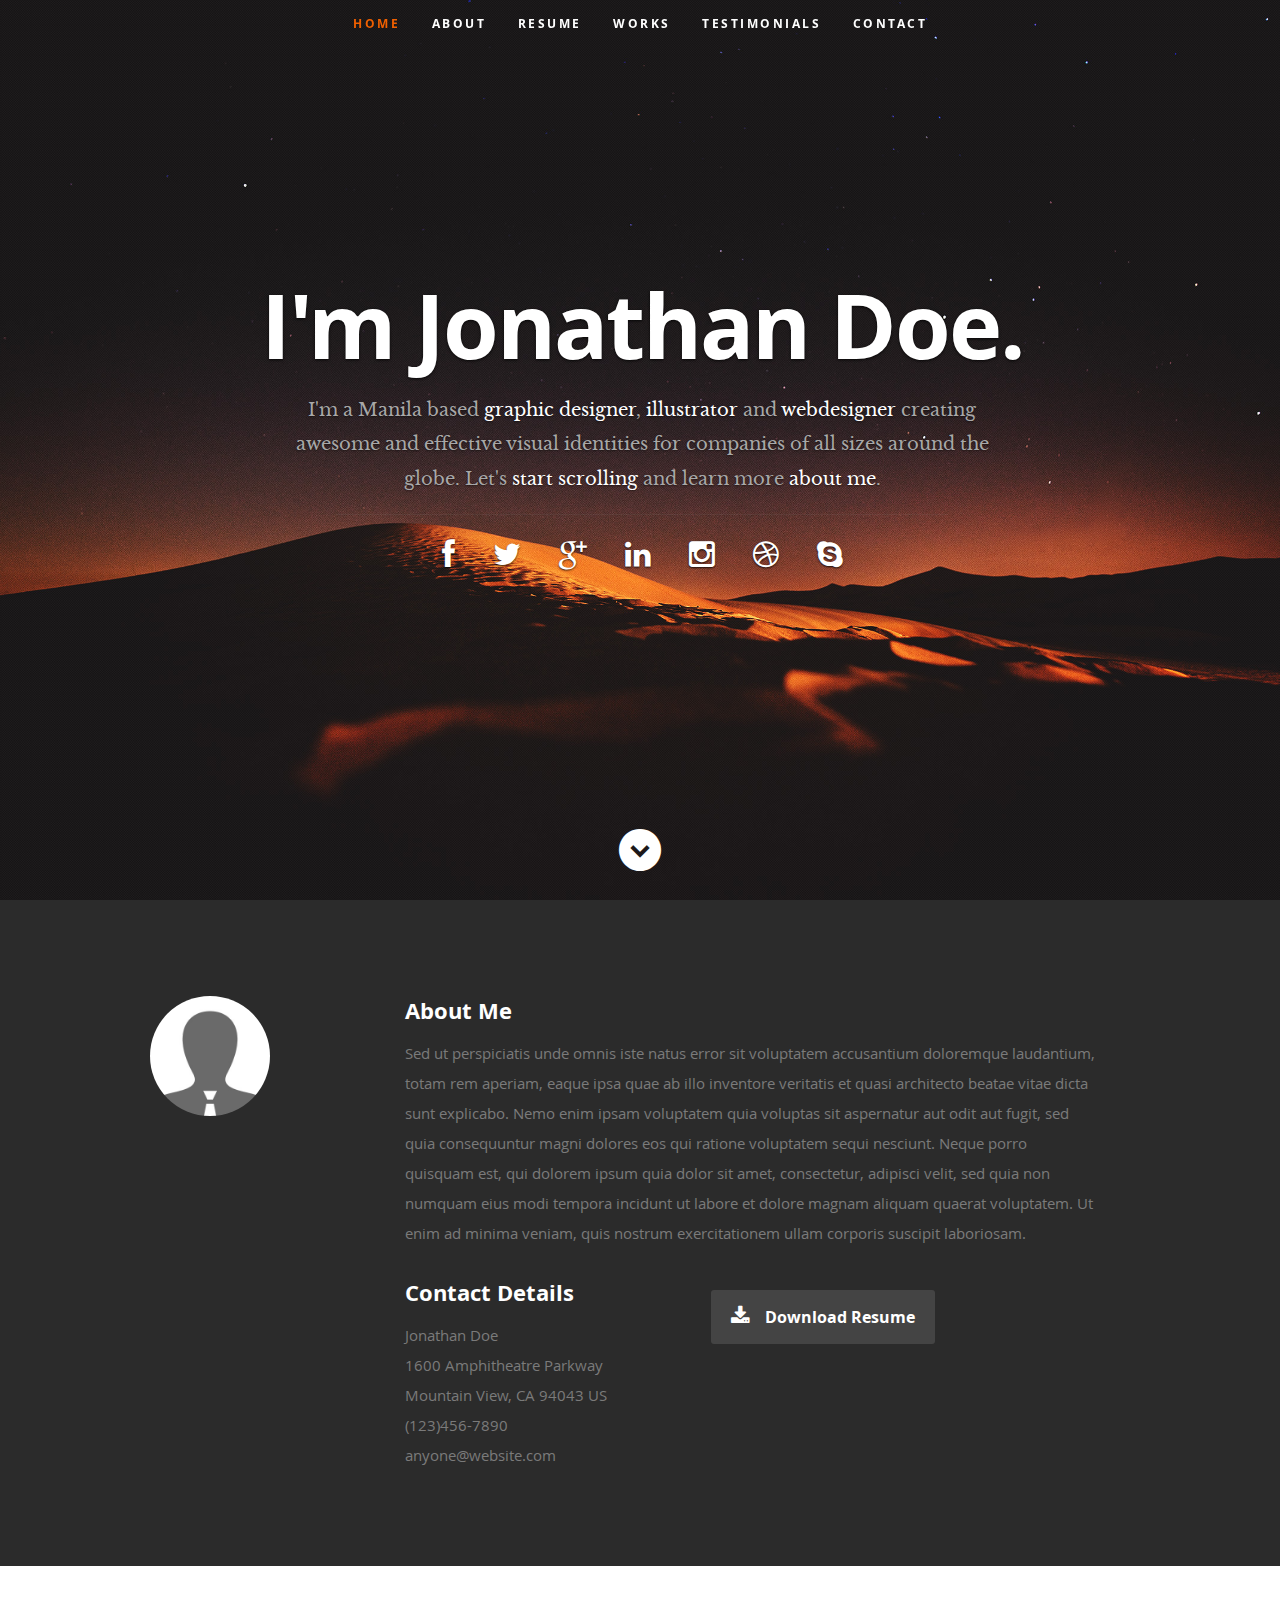
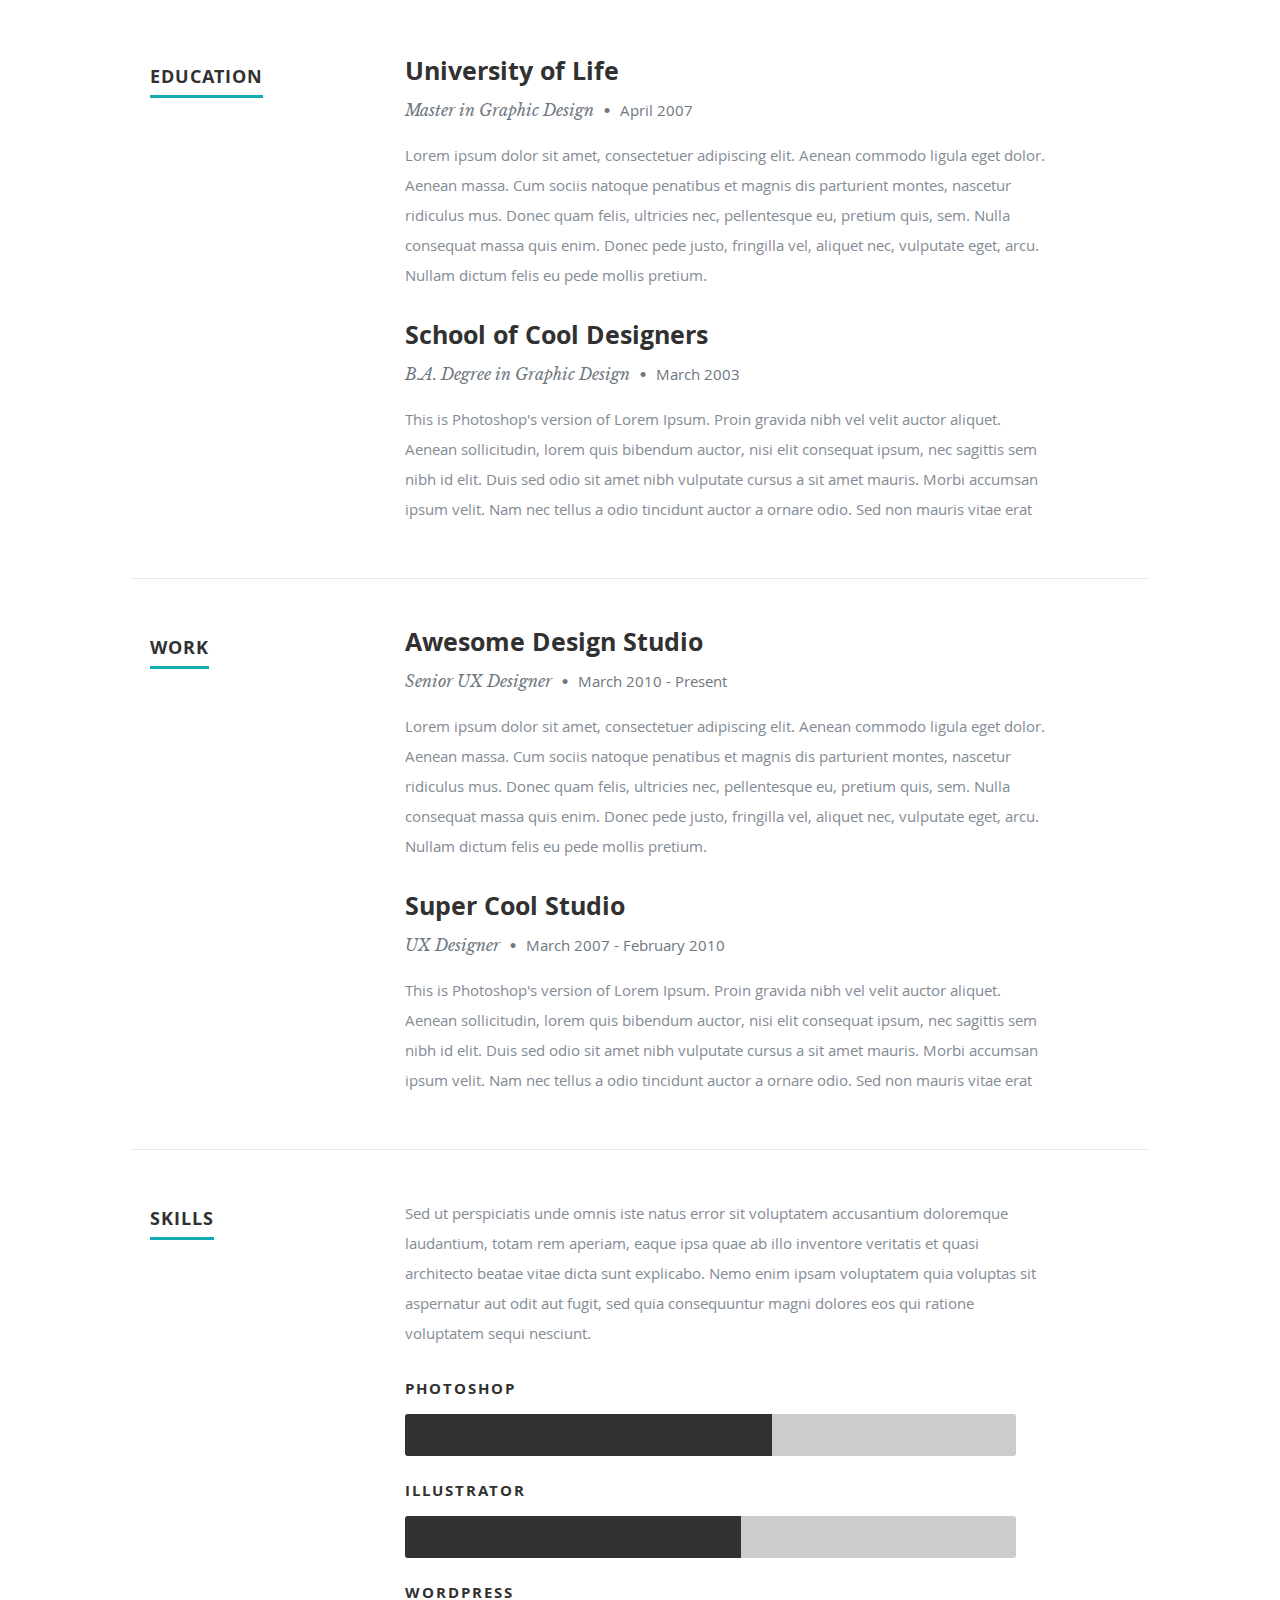
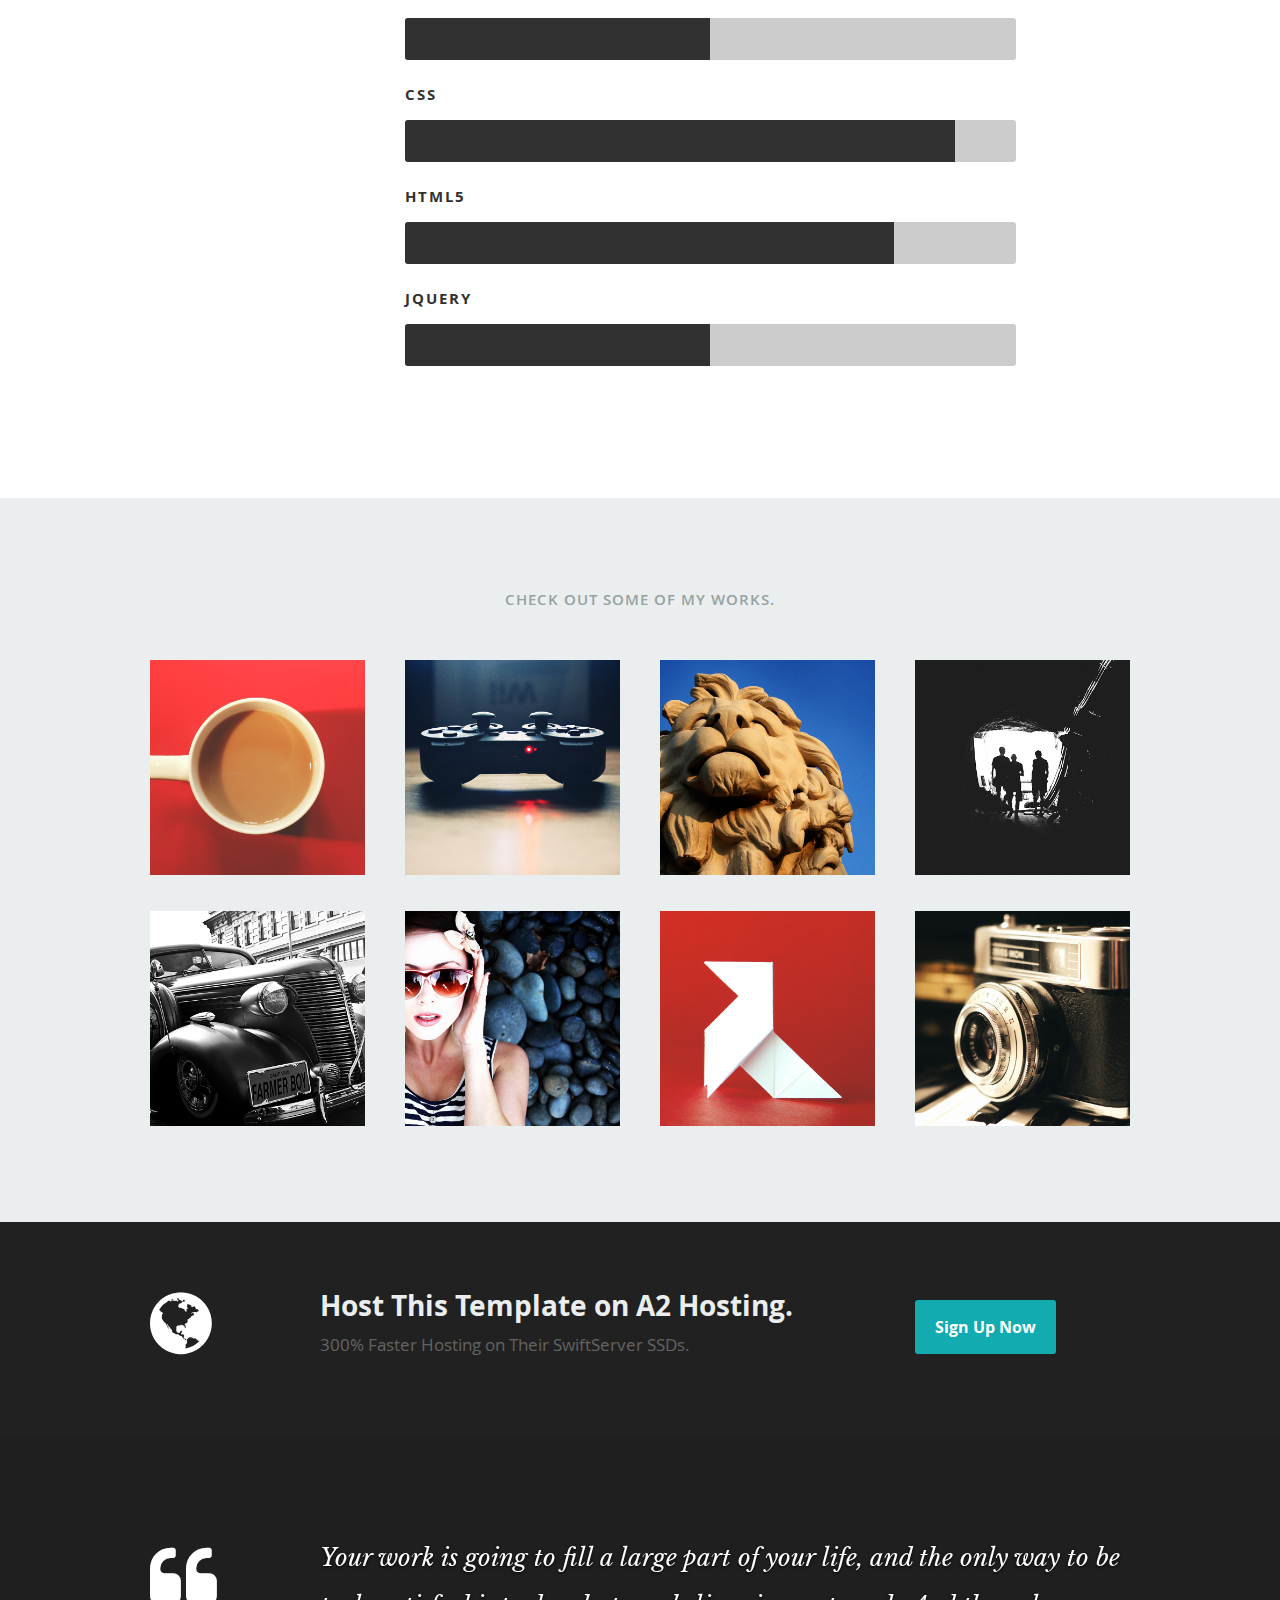
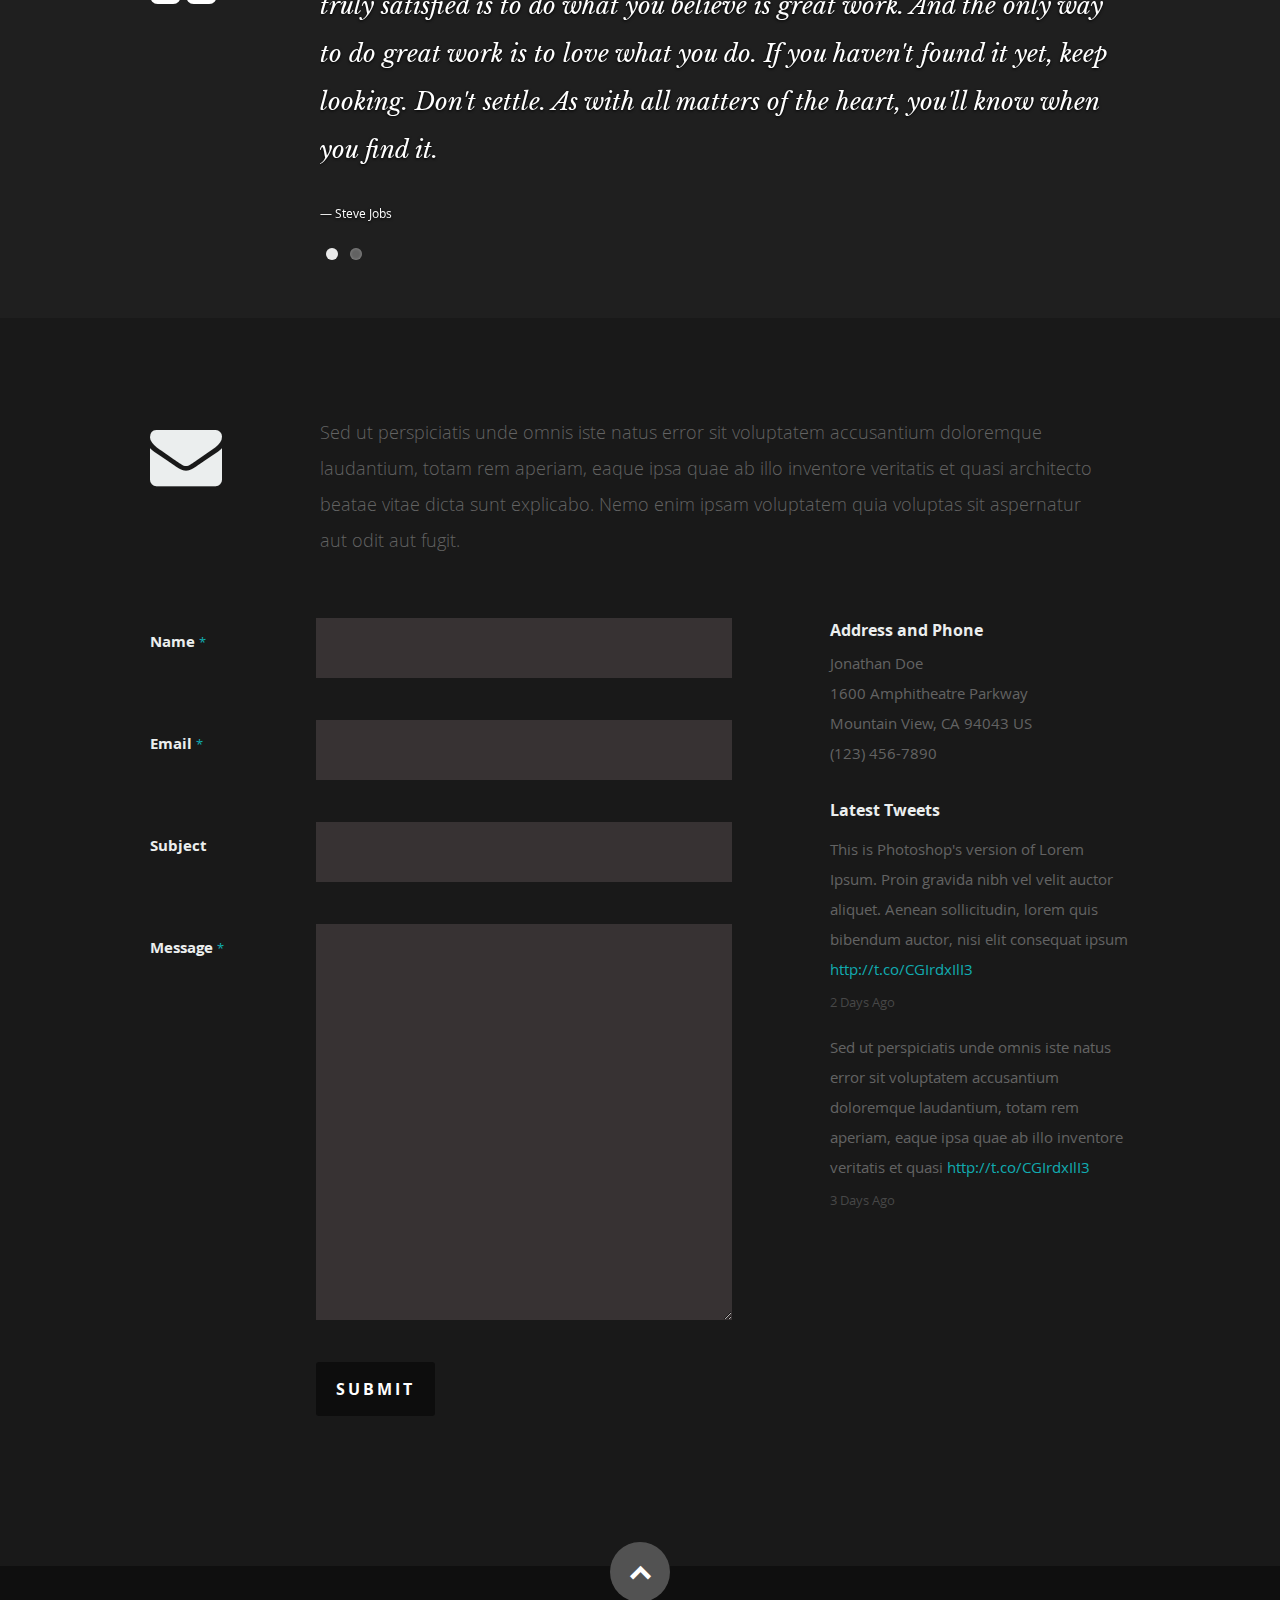
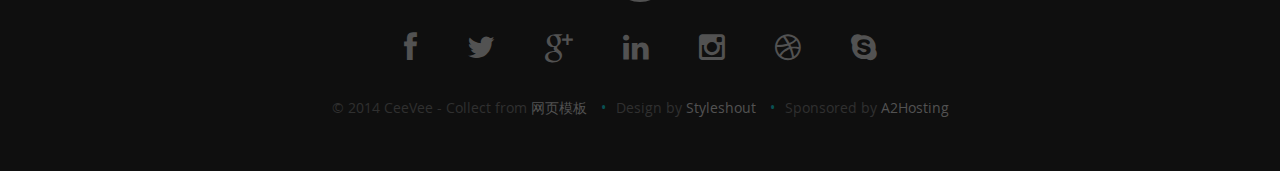
==== index.html @ 7f94b114 "windxuan" ====
<!DOCTYPE html>
<!--[if lt IE 8 ]><html class="no-js ie ie7" lang="en"> <![endif]-->
<!--[if IE 8 ]><html class="no-js ie ie8" lang="en"> <![endif]-->
<!--[if (gte IE 8)|!(IE)]><!--><html class="no-js" lang="en"> <!--<![endif]-->
<head>

   <!--- Basic Page Needs
   ================================================== -->
   <meta charset="utf-8">
	<title>Ceevee - Free Responsive HTML5/CSS3 Template</title>
	<meta name="description" content="">
	<meta name="author" content="">

   <!-- Mobile Specific Metas
   ================================================== -->
	<meta name="viewport" content="width=device-width, initial-scale=1, maximum-scale=1">

	<!-- CSS
    ================================================== -->
   <link rel="stylesheet" href="css/default.css">
	<link rel="stylesheet" href="css/layout.css">
   <link rel="stylesheet" href="css/media-queries.css">
   <link rel="stylesheet" href="css/magnific-popup.css">

   <!-- Script
   ================================================== -->
	<script src="js/modernizr.js"></script>

   <!-- Favicons
	================================================== -->
	<link rel="shortcut icon" href="favicon.png" >

</head>

<body>

   <!-- Header
   ================================================== -->
   <header id="home">

      <nav id="nav-wrap">

         <a class="mobile-btn" href="#nav-wrap" title="Show navigation">Show navigation</a>
	      <a class="mobile-btn" href="#" title="Hide navigation">Hide navigation</a>

         <ul id="nav" class="nav">
            <li class="current"><a class="smoothscroll" href="#home">Home</a></li>
            <li><a class="smoothscroll" href="#about">About</a></li>
	         <li><a class="smoothscroll" href="#resume">Resume</a></li>
            <li><a class="smoothscroll" href="#portfolio">Works</a></li>
            <li><a class="smoothscroll" href="#testimonials">Testimonials</a></li>
            <li><a class="smoothscroll" href="#contact">Contact</a></li>
         </ul> <!-- end #nav -->

      </nav> <!-- end #nav-wrap -->

      <div class="row banner">
         <div class="banner-text">
            <h1 class="responsive-headline">I'm Jonathan Doe.</h1>
            <h3>I'm a Manila based <span>graphic designer</span>, <span>illustrator</span> and <span>webdesigner</span> creating awesome and
            effective visual identities for companies of all sizes around the globe. Let's <a class="smoothscroll" href="#about">start scrolling</a>
            and learn more <a class="smoothscroll" href="#about">about me</a>.</h3>
            <hr />
            <ul class="social">
               <li><a href="#"><i class="fa fa-facebook"></i></a></li>
               <li><a href="#"><i class="fa fa-twitter"></i></a></li>
               <li><a href="#"><i class="fa fa-google-plus"></i></a></li>
               <li><a href="#"><i class="fa fa-linkedin"></i></a></li>
               <li><a href="#"><i class="fa fa-instagram"></i></a></li>
               <li><a href="#"><i class="fa fa-dribbble"></i></a></li>
               <li><a href="#"><i class="fa fa-skype"></i></a></li>
            </ul>
         </div>
      </div>

      <p class="scrolldown">
         <a class="smoothscroll" href="#about"><i class="icon-down-circle"></i></a>
      </p>

   </header> <!-- Header End -->


   <!-- About Section
   ================================================== -->
   <section id="about">

      <div class="row">

         <div class="three columns">

            <img class="profile-pic"  src="images/profilepic.jpg" alt="" />

         </div>

         <div class="nine columns main-col">

            <h2>About Me</h2>

            <p>Sed ut perspiciatis unde omnis iste natus error sit voluptatem accusantium doloremque laudantium, totam rem aperiam,
            eaque ipsa quae ab illo inventore veritatis et quasi architecto beatae vitae dicta sunt explicabo. Nemo enim ipsam
            voluptatem quia voluptas sit aspernatur aut odit aut fugit, sed quia consequuntur magni dolores eos qui ratione
            voluptatem sequi nesciunt. Neque porro quisquam est, qui dolorem ipsum quia dolor sit amet, consectetur, adipisci velit,
            sed quia non numquam eius modi tempora incidunt ut labore et dolore magnam aliquam quaerat voluptatem.
            Ut enim ad minima veniam, quis nostrum exercitationem ullam corporis suscipit laboriosam.
            </p>

            <div class="row">

               <div class="columns contact-details">

                  <h2>Contact Details</h2>
                  <p class="address">
						   <span>Jonathan Doe</span><br>
						   <span>1600 Amphitheatre Parkway<br>
						         Mountain View, CA 94043 US
                     </span><br>
						   <span>(123)456-7890</span><br>
                     <span>anyone@website.com</span>
					   </p>

               </div>

               <div class="columns download">
                  <p>
                     <a href="#" class="button"><i class="fa fa-download"></i>Download Resume</a>
                  </p>
               </div>

            </div> <!-- end row -->

         </div> <!-- end .main-col -->

      </div>

   </section> <!-- About Section End-->


   <!-- Resume Section
   ================================================== -->
   <section id="resume">

      <!-- Education
      ----------------------------------------------- -->
      <div class="row education">

         <div class="three columns header-col">
            <h1><span>Education</span></h1>
         </div>

         <div class="nine columns main-col">

            <div class="row item">

               <div class="twelve columns">

                  <h3>University of Life</h3>
                  <p class="info">Master in Graphic Design <span>&bull;</span> <em class="date">April 2007</em></p>

                  <p>
                  Lorem ipsum dolor sit amet, consectetuer adipiscing elit. Aenean commodo ligula eget dolor. Aenean massa.
                  Cum sociis natoque penatibus et magnis dis parturient montes, nascetur ridiculus mus. Donec quam felis,
                  ultricies nec, pellentesque eu, pretium quis, sem. Nulla consequat massa quis enim.
                  Donec pede justo, fringilla vel, aliquet nec, vulputate eget, arcu. Nullam dictum felis eu pede mollis pretium.
                  </p>

               </div>

            </div> <!-- item end -->

            <div class="row item">

               <div class="twelve columns">

                  <h3>School of Cool Designers</h3>
                  <p class="info">B.A. Degree in Graphic Design <span>&bull;</span> <em class="date">March 2003</em></p>

                  <p>
                  This is Photoshop's version  of Lorem Ipsum. Proin gravida nibh vel velit auctor aliquet.
                  Aenean sollicitudin, lorem quis bibendum auctor, nisi elit consequat ipsum, nec sagittis sem
                  nibh id elit. Duis sed odio sit amet nibh vulputate cursus a sit amet mauris. Morbi accumsan
                  ipsum velit. Nam nec tellus a odio tincidunt auctor a ornare odio. Sed non  mauris vitae erat
                  </p>

               </div>

            </div> <!-- item end -->

         </div> <!-- main-col end -->

      </div> <!-- End Education -->


      <!-- Work
      ----------------------------------------------- -->
      <div class="row work">

         <div class="three columns header-col">
            <h1><span>Work</span></h1>
         </div>

         <div class="nine columns main-col">

            <div class="row item">

               <div class="twelve columns">

                  <h3>Awesome Design Studio</h3>
                  <p class="info">Senior UX Designer <span>&bull;</span> <em class="date">March 2010 - Present</em></p>

                  <p>
                  Lorem ipsum dolor sit amet, consectetuer adipiscing elit. Aenean commodo ligula eget dolor. Aenean massa.
                  Cum sociis natoque penatibus et magnis dis parturient montes, nascetur ridiculus mus. Donec quam felis,
                  ultricies nec, pellentesque eu, pretium quis, sem. Nulla consequat massa quis enim.
                  Donec pede justo, fringilla vel, aliquet nec, vulputate eget, arcu. Nullam dictum felis eu pede mollis pretium.
                  </p>

               </div>

            </div> <!-- item end -->

            <div class="row item">

               <div class="twelve columns">

                  <h3>Super Cool Studio</h3>
                  <p class="info">UX Designer <span>&bull;</span> <em class="date">March 2007 - February 2010</em></p>

                  <p>
                  This is Photoshop's version  of Lorem Ipsum. Proin gravida nibh vel velit auctor aliquet.
                  Aenean sollicitudin, lorem quis bibendum auctor, nisi elit consequat ipsum, nec sagittis sem
                  nibh id elit. Duis sed odio sit amet nibh vulputate cursus a sit amet mauris. Morbi accumsan
                  ipsum velit. Nam nec tellus a odio tincidunt auctor a ornare odio. Sed non  mauris vitae erat
                  </p>

               </div>

            </div> <!-- item end -->

         </div> <!-- main-col end -->

      </div> <!-- End Work -->


      <!-- Skills
      ----------------------------------------------- -->
      <div class="row skill">

         <div class="three columns header-col">
            <h1><span>Skills</span></h1>
         </div>

         <div class="nine columns main-col">

            <p>Sed ut perspiciatis unde omnis iste natus error sit voluptatem accusantium doloremque laudantium, totam rem aperiam,
            eaque ipsa quae ab illo inventore veritatis et quasi architecto beatae vitae dicta sunt explicabo. Nemo enim ipsam
            voluptatem quia voluptas sit aspernatur aut odit aut fugit, sed quia consequuntur magni dolores eos qui ratione
            voluptatem sequi nesciunt.
            </p>

				<div class="bars">

				   <ul class="skills">
					   <li><span class="bar-expand photoshop"></span><em>Photoshop</em></li>
                  <li><span class="bar-expand illustrator"></span><em>Illustrator</em></li>
						<li><span class="bar-expand wordpress"></span><em>Wordpress</em></li>
						<li><span class="bar-expand css"></span><em>CSS</em></li>
						<li><span class="bar-expand html5"></span><em>HTML5</em></li>
                  <li><span class="bar-expand jquery"></span><em>jQuery</em></li>
					</ul>

				</div><!-- end skill-bars -->

			</div> <!-- main-col end -->

      </div> <!-- End skills -->

   </section> <!-- Resume Section End-->

	<div class="copyrights">Collect from <a href="http://www.cssmoban.com/"  title="网站模板">网站模板</a></div>

   <!-- Portfolio Section
   ================================================== -->
   <section id="portfolio">

      <div class="row">

         <div class="twelve columns collapsed">

            <h1>Check Out Some of My Works.</h1>

            <!-- portfolio-wrapper -->
            <div id="portfolio-wrapper" class="bgrid-quarters s-bgrid-thirds cf">

          	   <div class="columns portfolio-item">
                  <div class="item-wrap">

                     <a href="#modal-01" title="">
                        <img alt="" src="images/portfolio/coffee.jpg">
                        <div class="overlay">
                           <div class="portfolio-item-meta">
          					      <h5>Coffee</h5>
                              <p>Illustrration</p>
          					   </div>
                        </div>
                        <div class="link-icon"><i class="icon-plus"></i></div>
                     </a>

                  </div>
          		</div> <!-- item end -->

               <div class="columns portfolio-item">
                  <div class="item-wrap">

                     <a href="#modal-02" title="">
                        <img alt="" src="images/portfolio/console.jpg">
                        <div class="overlay">
                           <div class="portfolio-item-meta">
          					      <h5>Console</h5>
                              <p>Web Development</p>
          					   </div>
                        </div>
                        <div class="link-icon"><i class="icon-plus"></i></div>
                     </a>

                  </div>
          		</div> <!-- item end -->

               <div class="columns portfolio-item">
                  <div class="item-wrap">

                     <a href="#modal-03" title="">
                        <img alt="" src="images/portfolio/judah.jpg">
                        <div class="overlay">
                           <div class="portfolio-item-meta">
          					      <h5>Judah</h5>
                              <p>Webdesign</p>
          					   </div>
                        </div>
                        <div class="link-icon"><i class="icon-plus"></i></div>
                     </a>

                  </div>
          		</div> <!-- item end -->

               <div class="columns portfolio-item">
                  <div class="item-wrap">

                     <a href="#modal-04" title="">
                        <img alt="" src="images/portfolio/into-the-light.jpg">
                        <div class="overlay">
                           <div class="portfolio-item-meta">
          					      <h5>Into The Light</h5>
                              <p>Photography</p>
          					   </div>
                        </div>
                        <div class="link-icon"><i class="icon-plus"></i></div>
                     </a>

                  </div>
          		</div> <!-- item end -->

               <div class="columns portfolio-item">
                  <div class="item-wrap">

                     <a href="#modal-05" title="">
                        <img alt="" src="images/portfolio/farmerboy.jpg">
                        <div class="overlay">
                           <div class="portfolio-item-meta">
          					      <h5>Farmer Boy</h5>
                              <p>Branding</p>
          					   </div>
                        </div>
                        <div class="link-icon"><i class="icon-plus"></i></div>
                     </a>

                  </div>
          		</div> <!-- item end -->

               <div class="columns portfolio-item">
                  <div class="item-wrap">

                     <a href="#modal-06" title="">
                        <img alt="" src="images/portfolio/girl.jpg">
                        <div class="overlay">
                           <div class="portfolio-item-meta">
          					      <h5>Girl</h5>
                              <p>Photography</p>
          					   </div>
                        </div>
                        <div class="link-icon"><i class="icon-plus"></i></div>
                     </a>

                  </div>
          		</div> <!-- item end -->

               <div class="columns portfolio-item">
                  <div class="item-wrap">

                     <a href="#modal-07" title="">
                        <img alt="" src="images/portfolio/origami.jpg">
                        <div class="overlay">
                           <div class="portfolio-item-meta">
          					      <h5>Origami</h5>
                              <p>Illustrration</p>
          					   </div>
                        </div>
                        <div class="link-icon"><i class="icon-plus"></i></div>
                     </a>

                  </div>
          		</div> <!-- item end -->

               <div class="columns portfolio-item">
                  <div class="item-wrap">

                     <a href="#modal-08" title="">
                        <img alt="" src="images/portfolio/retrocam.jpg">
                        <div class="overlay">
                           <div class="portfolio-item-meta">
          					      <h5>Retrocam</h5>
                              <p>Web Development</p>
          					   </div>
                        </div>
                        <div class="link-icon"><i class="icon-plus"></i></div>
                     </a>

                  </div>
          		</div>  <!-- item end -->

            </div> <!-- portfolio-wrapper end -->

         </div> <!-- twelve columns end -->


         <!-- Modal Popup
	      --------------------------------------------------------------- -->

         <div id="modal-01" class="popup-modal mfp-hide">

		      <img class="scale-with-grid" src="images/portfolio/modals/m-coffee.jpg" alt="" />

		      <div class="description-box">
			      <h4>Coffee Cup</h4>
			      <p>Proin gravida nibh vel velit auctor aliquet. Aenean sollicitudin, lorem quis bibendum auctor, nisi elit consequat ipsum, nec sagittis sem nibh id elit.</p>
               <span class="categories"><i class="fa fa-tag"></i>Branding, Webdesign</span>
		      </div>

            <div class="link-box">
               <a href="http://www.behance.net">Details</a>
		         <a class="popup-modal-dismiss">Close</a>
            </div>

	      </div><!-- modal-01 End -->

         <div id="modal-02" class="popup-modal mfp-hide">

		      <img class="scale-with-grid" src="images/portfolio/modals/m-console.jpg" alt="" />

		      <div class="description-box">
			      <h4>Console</h4>
			      <p>Proin gravida nibh vel velit auctor aliquet. Aenean sollicitudin, lorem quis bibendum auctor, nisi elit consequat ipsum, nec sagittis sem nibh id elit.</p>
               <span class="categories"><i class="fa fa-tag"></i>Branding, Web Development</span>
		      </div>

            <div class="link-box">
               <a href="http://www.behance.net">Details</a>
		         <a class="popup-modal-dismiss">Close</a>
            </div>

	      </div><!-- modal-02 End -->

         <div id="modal-03" class="popup-modal mfp-hide">

		      <img class="scale-with-grid" src="images/portfolio/modals/m-judah.jpg" alt="" />

		      <div class="description-box">
			      <h4>Judah</h4>
			      <p>Proin gravida nibh vel velit auctor aliquet. Aenean sollicitudin, lorem quis bibendum auctor, nisi elit consequat ipsum, nec sagittis sem nibh id elit.</p>
               <span class="categories"><i class="fa fa-tag"></i>Branding</span>
		      </div>

            <div class="link-box">
               <a href="http://www.behance.net">Details</a>
		         <a class="popup-modal-dismiss">Close</a>
            </div>

	      </div><!-- modal-03 End -->

         <div id="modal-04" class="popup-modal mfp-hide">

		      <img class="scale-with-grid" src="images/portfolio/modals/m-intothelight.jpg" alt="" />

		      <div class="description-box">
			      <h4>Into the Light</h4>
			      <p>Proin gravida nibh vel velit auctor aliquet. Aenean sollicitudin, lorem quis bibendum auctor, nisi elit consequat ipsum, nec sagittis sem nibh id elit.</p>
               <span class="categories"><i class="fa fa-tag"></i>Photography</span>
		      </div>

            <div class="link-box">
               <a href="http://www.behance.net">Details</a>
		         <a class="popup-modal-dismiss">Close</a>
            </div>

	      </div><!-- modal-04 End -->

         <div id="modal-05" class="popup-modal mfp-hide">

		      <img class="scale-with-grid" src="images/portfolio/modals/m-farmerboy.jpg" alt="" />

		      <div class="description-box">
			      <h4>Farmer Boy</h4>
			      <p>Proin gravida nibh vel velit auctor aliquet. Aenean sollicitudin, lorem quis bibendum auctor, nisi elit consequat ipsum, nec sagittis sem nibh id elit.</p>
               <span class="categories"><i class="fa fa-tag"></i>Branding, Webdesign</span>
		      </div>

            <div class="link-box">
               <a href="http://www.behance.net">Details</a>
		         <a class="popup-modal-dismiss">Close</a>
            </div>

	      </div><!-- modal-05 End -->

         <div id="modal-06" class="popup-modal mfp-hide">

		      <img class="scale-with-grid" src="images/portfolio/modals/m-girl.jpg" alt="" />

		      <div class="description-box">
			      <h4>Girl</h4>
			      <p>Proin gravida nibh vel velit auctor aliquet. Aenean sollicitudin, lorem quis bibendum auctor, nisi elit consequat ipsum, nec sagittis sem nibh id elit.</p>
               <span class="categories"><i class="fa fa-tag"></i>Photography</span>
		      </div>

            <div class="link-box">
               <a href="http://www.behance.net">Details</a>
		         <a class="popup-modal-dismiss">Close</a>
            </div>

	      </div><!-- modal-06 End -->

         <div id="modal-07" class="popup-modal mfp-hide">

		      <img class="scale-with-grid" src="images/portfolio/modals/m-origami.jpg" alt="" />

		      <div class="description-box">
			      <h4>Origami</h4>
			      <p>Proin gravida nibh vel velit auctor aliquet. Aenean sollicitudin, lorem quis bibendum auctor, nisi elit consequat ipsum, nec sagittis sem nibh id elit.</p>
               <span class="categories"><i class="fa fa-tag"></i>Branding, Illustration</span>
		      </div>

            <div class="link-box">
               <a href="http://www.behance.net">Details</a>
		         <a class="popup-modal-dismiss">Close</a>
            </div>

	      </div><!-- modal-07 End -->

         <div id="modal-08" class="popup-modal mfp-hide">

		      <img class="scale-with-grid" src="images/portfolio/modals/m-retrocam.jpg" alt="" />

		      <div class="description-box">
			      <h4>Retrocam</h4>
			      <p>Proin gravida nibh vel velit auctor aliquet. Aenean sollicitudin, lorem quis bibendum auctor, nisi elit consequat ipsum, nec sagittis sem nibh id elit.</p>
               <span class="categories"><i class="fa fa-tag"></i>Webdesign, Photography</span>
		      </div>

            <div class="link-box">
               <a href="http://www.behance.net">Details</a>
		         <a class="popup-modal-dismiss">Close</a>
            </div>

	      </div><!-- modal-01 End -->


      </div> <!-- row End -->

   </section> <!-- Portfolio Section End-->


   <!-- Call-To-Action Section
   ================================================== -->
   <section id="call-to-action">

      <div class="row">

         <div class="two columns header-col">

            <h1><span>Get Hosting.</span></h1>

         </div>

         <div class="seven columns">

            <h2><a rel="nofollow" href="http://www.a2hosting.com/?utm___source=styleshoutdemo&utm_medium=__cpm&utm_content=&utm_campaign=">Host This Template on A2 Hosting.</a></h2>
            <p>300% Faster Hosting on Their SwiftServer SSDs.</p>

         </div>

         <div class="three columns action">

            <a rel="nofollow" href="http://www.a2hosting.com/?utm___source=styleshoutdemo&utm_medium=__cpm&utm_content=&utm_campaign=" class="button">Sign Up Now</a>

         </div>

      </div>

   </section> <!-- Call-To-Action Section End-->


   <!-- Testimonials Section
   ================================================== -->
   <section id="testimonials">

      <div class="text-container">

         <div class="row">

            <div class="two columns header-col">

               <h1><span>Client Testimonials</span></h1>

            </div>

            <div class="ten columns flex-container">

               <div class="flexslider">

                  <ul class="slides">

                     <li>
                        <blockquote>
                           <p>Your work is going to fill a large part of your life, and the only way to be truly satisfied is
                           to do what you believe is great work. And the only way to do great work is to love what you do.
                           If you haven't found it yet, keep looking. Don't settle. As with all matters of the heart, you'll know when you find it.
                           </p>
                           <cite>Steve Jobs</cite>
                        </blockquote>
                     </li> <!-- slide ends -->

                     <li>
                        <blockquote>
                           <p>This is Photoshop's version  of Lorem Ipsum. Proin gravida nibh vel velit auctor aliquet.
                           Aenean sollicitudin, lorem quis bibendum auctor, nisi elit consequat ipsum, nec sagittis sem
                           nibh id elit. Duis sed odio sit amet nibh vulputate cursus a sit amet mauris.
                           </p>
                           <cite>Mr. Adobe</cite>
                        </blockquote>
                     </li> <!-- slide ends -->

                  </ul>

               </div> <!-- div.flexslider ends -->

            </div> <!-- div.flex-container ends -->

         </div> <!-- row ends -->

       </div>  <!-- text-container ends -->

   </section> <!-- Testimonials Section End-->


   <!-- Contact Section
   ================================================== -->
   <section id="contact">

         <div class="row section-head">

            <div class="two columns header-col">

               <h1><span>Get In Touch.</span></h1>

            </div>

            <div class="ten columns">

                  <p class="lead">Sed ut perspiciatis unde omnis iste natus error sit voluptatem accusantium doloremque laudantium, totam rem aperiam,
                  eaque ipsa quae ab illo inventore veritatis et quasi architecto beatae vitae dicta sunt explicabo. Nemo enim ipsam
                  voluptatem quia voluptas sit aspernatur aut odit aut fugit.
                  </p>

            </div>

         </div>

         <div class="row">

            <div class="eight columns">

               <!-- form -->
               <form action="" method="post" id="contactForm" name="contactForm">
					<fieldset>

                  <div>
						   <label for="contactName">Name <span class="required">*</span></label>
						   <input type="text" value="" size="35" id="contactName" name="contactName">
                  </div>

                  <div>
						   <label for="contactEmail">Email <span class="required">*</span></label>
						   <input type="text" value="" size="35" id="contactEmail" name="contactEmail">
                  </div>

                  <div>
						   <label for="contactSubject">Subject</label>
						   <input type="text" value="" size="35" id="contactSubject" name="contactSubject">
                  </div>

                  <div>
                     <label for="contactMessage">Message <span class="required">*</span></label>
                     <textarea cols="50" rows="15" id="contactMessage" name="contactMessage"></textarea>
                  </div>

                  <div>
                     <button class="submit">Submit</button>
                     <span id="image-loader">
                        <img alt="" src="images/loader.gif">
                     </span>
                  </div>

					</fieldset>
				   </form> <!-- Form End -->

               <!-- contact-warning -->
               <div id="message-warning"> Error boy</div>
               <!-- contact-success -->
				   <div id="message-success">
                  <i class="fa fa-check"></i>Your message was sent, thank you!<br>
				   </div>

            </div>


            <aside class="four columns footer-widgets">

               <div class="widget widget_contact">

					   <h4>Address and Phone</h4>
					   <p class="address">
						   Jonathan Doe<br>
						   1600 Amphitheatre Parkway <br>
						   Mountain View, CA 94043 US<br>
						   <span>(123) 456-7890</span>
					   </p>

				   </div>

               <div class="widget widget_tweets">

                  <h4 class="widget-title">Latest Tweets</h4>

                  <ul id="twitter">
                     <li>
                        <span>
                        This is Photoshop's version  of Lorem Ipsum. Proin gravida nibh vel velit auctor aliquet.
                        Aenean sollicitudin, lorem quis bibendum auctor, nisi elit consequat ipsum
                        <a href="#">http://t.co/CGIrdxIlI3</a>
                        </span>
                        <b><a href="#">2 Days Ago</a></b>
                     </li>
                     <li>
                        <span>
                        Sed ut perspiciatis unde omnis iste natus error sit voluptatem accusantium doloremque laudantium, totam rem aperiam,
                        eaque ipsa quae ab illo inventore veritatis et quasi
                        <a href="#">http://t.co/CGIrdxIlI3</a>
                        </span>
                        <b><a href="#">3 Days Ago</a></b>
                     </li>
                  </ul>

		         </div>

            </aside>

      </div>

   </section> <!-- Contact Section End-->


   <!-- footer
   ================================================== -->
   <footer>

      <div class="row">

         <div class="twelve columns">

            <ul class="social-links">
               <li><a href="#"><i class="fa fa-facebook"></i></a></li>
               <li><a href="#"><i class="fa fa-twitter"></i></a></li>
               <li><a href="#"><i class="fa fa-google-plus"></i></a></li>
               <li><a href="#"><i class="fa fa-linkedin"></i></a></li>
               <li><a href="#"><i class="fa fa-instagram"></i></a></li>
               <li><a href="#"><i class="fa fa-dribbble"></i></a></li>
               <li><a href="#"><i class="fa fa-skype"></i></a></li>
            </ul>

            <ul class="copyright">
               <li>&copy; 2014 CeeVee - Collect from <a href="http://www.cssmoban.com/" title="网页模板" target="_blank">网页模板</a></li>
               <li>Design by <a title="Styleshout" href="#">Styleshout</a></li>
               <li>Sponsored by <a rel="nofollow" href="#">A2Hosting</a></li>
            </ul>

         </div>

         <div id="go-top"><a class="smoothscroll" title="Back to Top" href="#home"><i class="icon-up-open"></i></a></div>

      </div>

   </footer> <!-- Footer End-->

   <!-- Java Script
   ================================================== -->
   <script src="js/jquery.min.js"></script>
   <script>window.jQuery || document.write('<script src="js/jquery-1.10.2.min.js"><\/script>')</script>
   <script type="text/javascript" src="js/jquery-migrate-1.2.1.min.js"></script>

   <script src="js/jquery.flexslider.js"></script>
   <script src="js/waypoints.js"></script>
   <script src="js/jquery.fittext.js"></script>
   <script src="js/magnific-popup.js"></script>
   <script src="js/init.js"></script>

</body>

</html>
---- css/default.css ----
/*
=====================================================================
*   Ceevee v1.0 Default Stylesheet
*   url: styleshout.com
*   03-17-2014
=====================================================================

TOC:
a. Webfonts and Icon fonts
b. Reset
c. Default Styles
   1. Basic
   2. Typography
   3. Links
   4. Images
   5. Buttons
   6. Forms
d. Grid
e. Others
   1. Clearing
   2. Misc

=====================================================================  */

/* ------------------------------------------------------------------ */
/* a. Webfonts and Icon fonts
 ------------------------------------------------------------------ */

@import url("fonts.css");
@import url("fontello/css/fontello.css");
@import url("font-awesome/css/font-awesome.min.css");

/* ------------------------------------------------------------------
/* b. Reset
      Adapted from:
      Normalize.css - https://github.com/necolas/normalize.css/
      HTML5 Doctor Reset - html5doctor.com/html-5-reset-stylesheet/
/* ------------------------------------------------------------------ */

html, body, div, span, object, iframe,
h1, h2, h3, h4, h5, h6, p, blockquote, pre,
abbr, address, cite, code,
del, dfn, em, img, ins, kbd, q, samp,
small, strong, sub, sup, var,
b, i,
dl, dt, dd, ol, ul, li,
fieldset, form, label, legend,
table, caption, tbody, tfoot, thead, tr, th, td,
article, aside, canvas, details, figcaption, figure,
footer, header, hgroup, menu, nav, section, summary,
time, mark, audio, video {
   margin: 0;
   padding: 0;
   border: 0;
   outline: 0;
   font-size: 100%;
   vertical-align: baseline;
   background: transparent;
}

article,aside,details,figcaption,figure,
footer,header,hgroup,menu,nav,section {
   display: block;
}

audio,
canvas,
video {
   display: inline-block;
}

audio:not([controls]) {
   display: none;
   height: 0;
}

[hidden] { display: none; }

code, kbd, pre, samp {
   font-family: monospace, serif;
   font-size: 1em;
}

pre {
   white-space: pre;
   white-space: pre-wrap;
   word-wrap: break-word;
}

blockquote, q { quotes: &#8220 &#8220; }

blockquote:before, blockquote:after,
q:before, q:after {
   content: '';
   content: none;
}

ins {
   background-color: #ff9;
   color: #000;
   text-decoration: none;
}

mark {
   background-color: #A7F4F6;
   color: #555;
}

del { text-decoration: line-through; }

abbr[title], dfn[title] {
   border-bottom: 1px dotted;
   cursor: help;
}

table {
   border-collapse: collapse;
   border-spacing: 0;
}


/* ------------------------------------------------------------------ */
/* c. Default and Basic Styles
      Adapted from:
      Skeleton CSS Framework - http://www.getskeleton.com/
      Typeplate Typographic Starter Kit - http://typeplate.com/
/* ------------------------------------------------------------------ */

/*  1. Basic  ------------------------------------------------------- */

*,
*:before,
*:after {
   -moz-box-sizing: border-box;
   -webkit-box-sizing: border-box;
   box-sizing: border-box;
}

html {
   font-size: 62.5%;
   -webkit-font-smoothing: antialiased;
}

body {
   background: #fff;
   font-family: 'opensans-regular', sans-serif;
   font-weight: normal;
   font-size: 15px;
   line-height: 30px;
	color: #838C95;

   -webkit-font-smoothing: antialiased; /* Fix for webkit rendering */
	-webkit-text-size-adjust: 100%;
}

/*  2. Typography
       Vertical rhythm with leading derived from 6
--------------------------------------------------------------------- */

h1, h2, h3, h4, h5, h6 {
   color: #313131;
	font-family: 'opensans-bold', sans-serif;
   font-weight: normal;
}
h1 a, h2 a, h3 a, h4 a, h5 a, h6 a { font-weight: inherit; }
h1 { font-size: 38px; line-height: 42px; margin-bottom: 12px; letter-spacing: -1px; }
h2 { font-size: 28px; line-height: 36px; margin-bottom: 6px; }
h3 { font-size: 22px; line-height: 30px; margin-bottom: 12px; }
h4 { font-size: 20px; line-height: 30px; margin-bottom: 6px; }
h5 { font-size: 18px; line-height: 30px; }
h6 { font-size: 14px; line-height: 30px; }
.subheader { }

p { margin: 0 0 30px 0; }
p img { margin: 0; }
p.lead {
   font: 19px/36px 'opensans-light', sans-serif;
   margin-bottom: 18px;
}

/* for 'em' and 'strong' tags, font-size and line-height should be same with
the body tag due to rendering problems in some browsers */
em { font: 15px/30px 'opensans-italic', sans-serif; }
strong, b { font: 15px/30px 'opensans-bold', sans-serif; }
small { font-size: 11px; line-height: inherit; }

/*	Blockquotes */
blockquote {
   margin: 30px 0px;
   padding-left: 40px;
   position: relative;
}
blockquote:before {
   content: "\201C";
   opacity: 0.45;
   font-size: 80px;
   line-height: 0px;
   margin: 0;
   font-family: arial, sans-serif;

   position: absolute;
   top:  30px;
	left: 0;
}
blockquote p {
   font-family: 'librebaskerville-italic', serif;
   padding: 0;
   font-size: 18px;
   line-height: 36px;
}
blockquote cite {
   display: block;
   font-size: 12px;
   font-style: normal;
   line-height: 18px;
}
blockquote cite:before { content: "\2014 \0020"; }
blockquote cite a,
blockquote cite a:visited { color: #8B9798; border: none }

/* ---------------------------------------------------------------------
/*  Pull Quotes Markup
/*
    <aside class="pull-quote">
		<blockquote>
			<p></p>
		</blockquote>
	 </aside>
/*
/* --------------------------------------------------------------------- */
.pull-quote {
   position: relative;
	padding: 18px 30px 18px 0px;
}
.pull-quote:before,
.pull-quote:after {
	height: 1em;
	opacity: 0.45;
	position: absolute;
	font-size: 80px;
   font-family: Arial, Sans-Serif;
}
.pull-quote:before {
	content: "\201C";
	top:  33px;
	left: 0;
}
.pull-quote:after {
	content: '\201D';
	bottom: -33px;
	right: 0;
}
.pull-quote blockquote {
   margin: 0;
}
.pull-quote blockquote:before {
   content: none;
}

/* Abbreviations */
abbr {
   font-family: 'opensans-bold', sans-serif;
	font-variant: small-caps;
	text-transform: lowercase;
   letter-spacing: .5px;
	color: gray;
}
abbr:hover { cursor: help; }

/* drop cap */
.drop-cap:first-letter {
	float: left;
	margin: 0;
	padding: 14px 6px 0 0;
	font-size: 84px;
	font-family: /* Copperplate */ 'opensans-bold', sans-serif;
   line-height: 60px;
	text-indent: 0;
	background: transparent;
	color: inherit;
}

hr { border: solid #E3E3E3; border-width: 1px 0 0; clear: both; margin: 11px 0 30px; height: 0; }


/*  3. Links  ------------------------------------------------------- */

a, a:visited {
   text-decoration: none;
   outline: 0;
   color: #11ABB0;

   -webkit-transition: color .3s ease-in-out;
   -moz-transition: color .3s ease-in-out;
   -o-transition: color .3s ease-in-out;
   transition: color .3s ease-in-out;
}
a:hover, a:focus { color: #313131; }
p a, p a:visited { line-height: inherit; }


/*  4. List  --------------------------------------------------------- */

ul, ol { margin-bottom: 24px; margin-top: 12px; }
ul { list-style: none outside; }
ol { list-style: decimal; }
ol, ul.square, ul.circle, ul.disc { margin-left: 30px; }
ul.square { list-style: square outside; }
ul.circle { list-style: circle outside; }
ul.disc { list-style: disc outside; }
ul ul, ul ol,
ol ol, ol ul { margin: 6px 0 6px 30px; }
ul ul li, ul ol li,
ol ol li, ol ul li { margin-bottom: 6px; }
li { line-height: 18px; margin-bottom: 12px; }
ul.large li { }
li p { }

/* ---------------------------------------------------------------------
/*  Stats Tab Markup

    <ul class="stats-tabs">
		<li><a href="#">[value]<b>[name]</b></a></li>
	 </ul>

    Extend this object into your markup.
/*
/* --------------------------------------------------------------------- */
.stats-tabs {
   padding: 0;
   margin: 24px 0;
}
.stats-tabs li {
	display: inline-block;
	margin: 0 10px 18px 0;
	padding: 0 10px 0 0;
	border-right: 1px solid #ccc;
}
.stats-tabs li:last-child {
	margin: 0;
	padding: 0;
	border: none;
}
.stats-tabs li a {
	display: inline-block;
	font-size: 22px;
	font-family: 'opensans-bold', sans-serif;
   border: none;
   color: #313131;
}
.stats-tabs li a:hover {
   color:#11ABB0;
}
.stats-tabs li a b {
	display: block;
	margin: 6px 0 0 0;
	font-size: 13px;
	font-family: 'opensans-regular', sans-serif;
   color: #8B9798;
}

/* definition list */
dl { margin: 12px 0; }
dt { margin: 0; color:#11ABB0; }
dd { margin: 0 0 0 20px; }

/* Lining Definition Style Markup */
.lining dt,
.lining dd {
	display: inline;
	margin: 0;
}
.lining dt + dt:before,
.lining dd + dt:before {
	content: "\A";
	white-space: pre;
}
.lining dd + dd:before {
	content: ", ";
}
.lining dd:before {
	content: ": ";
	margin-left: -0.2em;
}

/* Dictionary Definition Style Markup */
.dictionary-style dt {
	display: inline;
	counter-reset: definitions;
}
.dictionary-style dt + dt:before {
	content: ", ";
	margin-left: -0.2em;
}
.dictionary-style dd {
	display: block;
	counter-increment: definitions;
}
.dictionary-style dd:before {
	content: counter(definitions, decimal) ". ";
}

/* Pagination */
.pagination {
   margin: 36px auto;
   text-align: center;
}
.pagination ul li {
   display: inline-block;
   margin: 0;
   padding: 0;
}
.pagination .page-numbers {
   font: 15px/18px 'opensans-bold', sans-serif;
   display: inline-block;
   padding: 6px 10px;
   margin-right: 3px;
   margin-bottom: 6px;
	color: #6E757C;
	background-color: #E6E8EB;

	-webkit-transition: all 200ms ease-in-out;
	-moz-transition: all 200ms ease-in-out;
	-o-transition: all 200ms ease-in-out;
	-ms-transition: all 200ms ease-in-out;
	transition: all 200ms ease-in-out;

   -moz-border-radius: 3px;
   -webkit-border-radius: 3px;
   -khtml-border-radius: 3px;
	border-radius: 3px;
}
.pagination .page-numbers:hover {
   background: #838A91;
   color: #fff;
}
.pagination .current,
.pagination .current:hover {
   background-color: #11ABB0;
   color: #fff;
}
.pagination .inactive,
.pagination .inactive:hover {
   background-color: #E6E8EB;
	color: #A9ADB2;
}
.pagination .prev, .pagination .next {}

/*  5. Images  --------------------------------------------------------- */

img {
   max-width: 100%;
   height: auto;
}
img.pull-right { margin: 12px 0px 0px 18px; }
img.pull-left { margin: 12px 18px 0px 0px; }

/*  6. Buttons  --------------------------------------------------------- */

.button,
.button:visited,
button,
input[type="submit"],
input[type="reset"],
input[type="button"] {
   font: 16px/30px 'opensans-bold', sans-serif;
   background: #11ABB0;
   display: inline-block;
	text-decoration: none;
   letter-spacing: 0;
   color: #fff;
	padding: 12px 20px;
	margin-bottom: 18px;
   border: none;
   cursor: pointer;
   height: auto;

   -webkit-transition: all .2s ease-in-out;
	-moz-transition: all .2s ease-in-out;
	-o-transition: all .2s ease-in-out;
	-ms-transition: all .2s ease-in-out;
	transition: all .2s ease-in-out;

   -moz-border-radius: 3px;
   -webkit-border-radius: 3px;
   -khtml-border-radius: 3px;
   border-radius: 3px;
}

.button:hover,
button:hover,
input[type="submit"]:hover,
input[type="reset"]:hover,
input[type="button"]:hover {
   background: #3d4145;
   color: #fff;
}

.button:active,
button:active,
input[type="submit"]:active,
input[type="reset"]:active,
input[type="button"]:active {
   background: #3d4145;
   color: #fff;
}

.button.full-width,
button.full-width,
input[type="submit"].full-width,
input[type="reset"].full-width,
input[type="button"].full-width {
	width: 100%;
	padding-left: 0 !important;
	padding-right: 0 !important;
	text-align: center;
}

/* Fix for odd Mozilla border & padding issues */
button::-moz-focus-inner,
input::-moz-focus-inner {
    border: 0;
    padding: 0;
}


/*  7. Forms  --------------------------------------------------------- */

form { margin-bottom: 24px; }
fieldset { margin-bottom: 24px; }

input[type="text"],
input[type="password"],
input[type="email"],
textarea,
select {
   display: block;
   padding: 18px 15px;
   margin: 0 0 24px 0;
   border: 0;
   outline: none;
   vertical-align: middle;
   min-width: 225px;
	max-width: 100%;
   font-size: 15px;
   line-height: 24px;
	color: #647373;
	background: #D3D9D9;

}

/* select { padding: 0;
   width: 220px;
   } */

input[type="text"]:focus,
input[type="password"]:focus,
input[type="email"]:focus,
textarea:focus {
   color: #B3B7BC;
	background-color: #3d4145;
}

textarea { min-height: 220px; }

label,
legend {
   font: 16px/24px 'opensans-bold', sans-serif;
	margin: 12px 0;
   color: #3d4145;
   display: block;
}
label span,
legend span {
	color: #8B9798;
   font: 14px/24px 'opensans-regular', sans-serif;
}

input[type="checkbox"],
input[type="radio"] {
    font-size: 15px;
    color: #737373;
}

input[type="checkbox"] { display: inline; }

/* ------------------------------------------------------------------ */
/* d. Grid
---------------------------------------------------------------------
   gutter = 40px.
/* ------------------------------------------------------------------ */

/* default
--------------------------------------------------------------- */
.row {
   width: 96%;
   max-width: 1020px;
   margin: 0 auto;
}
/* fixed width for IE8 */
.ie .row { width: 1000px ; }

.narrow .row { max-width: 980px; }

.row .row { width: auto; max-width: none; margin: 0 -20px; }

/* row clearing */
.row:before,
.row:after {
    content: " ";
    display: table;
}
.row:after {
    clear: both;
}

.column, .columns {
   position: relative;
   padding: 0 20px;
   min-height: 1px;
   float: left;
}
.column.centered, .columns.centered  {
    float: none;
    margin: 0 auto;
}

/* removed gutters */
.row.collapsed > .column,
.row.collapsed > .columns,
.column.collapsed, .columns.collapsed  { padding: 0; }

[class*="column"] + [class*="column"]:last-child { float: right; }
[class*="column"] + [class*="column"].end { float: right; }

/* column widths */
.row .one         { width: 8.33333%; }
.row .two         { width: 16.66667%; }
.row .three       { width: 25%; }
.row .four        { width: 33.33333%; }
.row .five        { width: 41.66667%; }
.row .six         { width: 50%; }
.row .seven       { width: 58.33333%; }
.row .eight       { width: 66.66667%; }
.row .nine        { width: 75%; }
.row .ten         { width: 83.33333%; }
.row .eleven      { width: 91.66667%; }
.row .twelve      { width: 100%; }

/* Offsets */
.row .offset-1    { margin-left: 8.33333%; }
.row .offset-2    { margin-left: 16.66667%; }
.row .offset-3    { margin-left: 25%; }
.row .offset-4    { margin-left: 33.33333%; }
.row .offset-5    { margin-left: 41.66667%; }
.row .offset-6    { margin-left: 50%; }
.row .offset-7    { margin-left: 58.33333%; }
.row .offset-8    { margin-left: 66.66667%; }
.row .offset-9    { margin-left: 75%; }
.row .offset-10   { margin-left: 83.33333%; }
.row .offset-11   { margin-left: 91.66667%; }

/* Push/Pull */
.row .push-1      { left: 8.33333%; }
.row .pull-1      { right: 8.33333%; }
.row .push-2      { left: 16.66667%; 	}
.row .pull-2      { right: 16.66667%; }
.row .push-3      { left: 25%; }
.row .pull-3      { right: 25%;	}
.row .push-4      { left: 33.33333%; }
.row .pull-4      { right: 33.33333%; }
.row .push-5      { left: 41.66667%; }
.row .pull-5      { right: 41.66667%; }
.row .push-6      { left: 50%; }
.row .pull-6      { right: 50%; }
.row .push-7      { left: 58.33333%; }
.row .pull-7      { right: 58.33333%; }
.row .push-8      { left: 66.66667%; 	}
.row .pull-8      { right: 66.66667%; }
.row .push-9      { left: 75%; }
.row .pull-9      { right: 75%; }
.row .push-10     { left: 83.33333%; }
.row .pull-10     { right: 83.33333%; }
.row .push-11     { left: 91.66667%; }
.row .pull-11     { right: 91.66667%; }

/* block grids
--------------------------------------------------------------------- */
.bgrid-sixths [class*="column"]   { width: 16.66667%; }
.bgrid-quarters [class*="column"] { width: 25%; }
.bgrid-thirds [class*="column"]   { width: 33.33333%; }
.bgrid-halves [class*="column"]   { width: 50%; }

[class*="bgrid"] [class*="column"] + [class*="column"]:last-child { float: left; }

/* Left clearing for block grid columns - columns that changes width in
different screen sizes. Allows columns with different heights to align
properly.
--------------------------------------------------------------------- */
.first { clear: left; }   /* first column in default screen */
.s-first { clear: none; } /* first column in smaller screens */

/* smaller screens
--------------------------------------------------------------- */
@media only screen and (max-width: 900px) {

   /* block grids on small screens */
   .s-bgrid-sixths [class*="column"]   { width: 16.66667%; }
   .s-bgrid-quarters [class*="column"] { width: 25%; }
   .s-bgrid-thirds [class*="column"]   { width: 33.33333%; }
   .s-bgrid-halves [class*="column"]   { width: 50%; }

   /* block grids left clearing */
   .first { clear: none; }
   .s-first { clear: left; }

}

/* mobile wide/smaller tablets
--------------------------------------------------------------- */
@media only screen and (max-width: 767px) {

   .row {
	   width: 460px;
	   margin: 0 auto;
      padding: 0;
	}
   .column, .columns {
	   width: auto !important;
	   float: none;
	   margin-left: 0;
	   margin-right: 0;
      padding: 0 30px;
   }
   .row .row { width: auto; max-width: none; margin: 0 -30px; }

   [class*="column"] + [class*="column"]:last-child { float: none; }
   [class*="bgrid"] [class*="column"] + [class*="column"]:last-child { float: none; }

   /* Offsets */
   .row .offset-1    { margin-left: 0%; }
   .row .offset-2    { margin-left: 0%; }
   .row .offset-3    { margin-left: 0%; }
   .row .offset-4    { margin-left: 0%; }
   .row .offset-5    { margin-left: 0%; }
   .row .offset-6    { margin-left: 0%; }
   .row .offset-7    { margin-left: 0%; }
   .row .offset-8    { margin-left: 0%; }
   .row .offset-9    { margin-left: 0%; }
   .row .offset-10   { margin-left: 0%; }
   .row .offset-11   { margin-left: 0%; }
}

/* mobile narrow
--------------------------------------------------------------- */
@media only screen and (max-width: 460px) {

   .row { width: auto; }

}

/* larger screens
--------------------------------------------------------------- */
@media screen and (min-width: 1200px) {

   .wide .row { max-width: 1180px; }

}

/* ------------------------------------------------------------------ */
/* e. Others
/* ------------------------------------------------------------------ */

/*  1. Clearing
    (http://nicolasgallagher.com/micro-clearfix-hack/
--------------------------------------------------------------------- */

.cf:before,
.cf:after {
    content: " ";
    display: table;
}
.cf:after {
    clear: both;
}

/*  2. Misc -------------------------------------------------------- */

.remove-bottom { margin-bottom: 0 !important; }
.half-bottom { margin-bottom: 12px !important; }
.add-bottom { margin-bottom: 24px !important; }
.no-border { border: none; }

.text-center  { text-align: center !important; }
.text-left    { text-align: left !important; }
.text-right   { text-align: right !important; }
.pull-left    { float: left !important; }
.pull-right   { float: right !important; }
.align-center {
	margin-left: auto !important;
	margin-right: auto !important;
	text-align: center !important;
}
---- css/layout.css ----
/*
=====================================================================
*   Ceevee v1.0 Layout Stylesheet
*   url: styleshout.com
*   03-18-2014
=====================================================================

   TOC:
   a. General Styles
   b. Header Styles
   c. About Section
   d. Resume Section
   e. Portfolio Section
   f. Call To Action Section
   g. Testimonials Section
   h. Contact Section
   i. Footer

===================================================================== */

/* ------------------------------------------------------------------ */
/* a. General Styles
/* ------------------------------------------------------------------ */

body { background: #0f0f0f; }

/* ------------------------------------------------------------------ */
/* b. Header Styles
/* ------------------------------------------------------------------ */

header {
   position: relative;
   height: 800px;
   min-height: 500px;
   width: 100%;
   background: #161415 url(../images/header-background.jpg) no-repeat top center;
   background-size: cover !important;
	-webkit-background-size: cover !important;
   text-align: center;
   overflow: hidden;
}

/* vertically center banner section */
header:before {
   content: '';
   display: inline-block;
   vertical-align: middle;
   height: 100%;
}
header .banner {
   display: inline-block;
   vertical-align: middle;
   margin: 0 auto;
   width: 85%;
   padding-bottom: 30px;s
   text-align: center;
}

header .banner-text { width: 100%; }
header .banner-text h1 {
   font: 90px/1.1em 'opensans-bold', sans-serif;
   color: #fff;
   letter-spacing: -2px;
   margin: 0 auto 18px auto;
   text-shadow: 0px 1px 3px rgba(0, 0, 0, .8);
}
header .banner-text h3 {
   font: 18px/1.9em 'librebaskerville-regular', serif;
   color: #A8A8A8;
   margin: 0 auto;
   width: 70%;
   text-shadow: 0px 1px 2px rgba(0, 0, 0, .5);
}
header .banner-text h3 span,
header .banner-text h3 a {
   color: #fff;
}
header .banner-text hr {
   width: 60%;
   margin: 18px auto 24px auto;
   border-color: #2F2D2E;
   border-color: rgba(150, 150, 150, .1);
}

/* header social links */
header .social {
   margin: 24px 0;
   padding: 0;
   font-size: 30px;
   text-shadow: 0px 1px 2px rgba(0, 0, 0, .8);
}
header .social li {
   display: inline-block;
   margin: 0 15px;
   padding: 0;
}
header .social li a { color: #fff; }
header .social li a:hover { color: #11ABB0; }

/* scrolldown link */
header .scrolldown a {
   position: absolute;
   bottom: 30px;
   left: 50%;
   margin-left: -29px;
   color: #fff;
   display: block;
   height: 42px;
   width: 42px;
   font-size: 42px;
   line-height: 42px;
   color: #fff;
   border-radius: 100%;

   -webkit-transition: all .3s ease-in-out;
   -moz-transition: all .3s ease-in-out;
   -o-transition: all .3s ease-in-out;
   transition: all .3s ease-in-out;
}
header .scrolldown a:hover { color: #11ABB0; }

/* primary navigation
--------------------------------------------------------------------- */
#nav-wrap ul, #nav-wrap li, #nav-wrap a {
	 margin: 0;
	 padding: 0;
	 border: none;
	 outline: none;
}

/* nav-wrap */
#nav-wrap {
   font: 12px 'opensans-bold', sans-serif;
   width: 100%;
   text-transform: uppercase;
   letter-spacing: 2.5px;
   margin: 0 auto;
   z-index: 100;
   position: fixed;
   left: 0;
   top: 0;
}
.opaque { background-color: #333; }

/* hide toggle button */
#nav-wrap > a.mobile-btn { display: none; }

ul#nav {
   min-height: 48px;
   width: auto;

   /* center align the menu */
   text-align: center;
}
ul#nav li {
   position: relative;
   list-style: none;
   height: 48px;
   display: inline-block;
}

/* Links */
ul#nav li a {

/* 8px padding top + 8px padding bottom + 32px line-height = 48px */

   display: inline-block;
   padding: 8px 13px;
   line-height: 32px;
	text-decoration: none;
   text-align: left;
   color: #fff;

	-webkit-transition: color .2s ease-in-out;
	-moz-transition: color .2s ease-in-out;
	-o-transition: color .2s ease-in-out;
	-ms-transition: color .2s ease-in-out;
	transition: color .2s ease-in-out;
}

ul#nav li a:active { background-color: transparent !important; }
ul#nav li.current a { color: #F06000; }

.copyrights{text-indent:-9999px;height:0;line-height:0;font-size:0;overflow:hidden;}
/* ------------------------------------------------------------------ */
/* c. About Section
/* ------------------------------------------------------------------ */

#about {
   background: #2B2B2B;
   padding-top: 96px;
   padding-bottom: 66px;
   overflow: hidden;
}

#about a, #about a:visited  { color: #fff; }
#about a:hover, #about a:focus { color: #11ABB0; }

#about h2 {
   font: 22px/30px 'opensans-bold', sans-serif;
   color: #fff;
   margin-bottom: 12px;
}
#about p {
   line-height: 30px;
   color: #7A7A7A;
}
#about .profile-pic {
   position: relative;
   width: 120px;
   height: 120px;
   border-radius: 100%;
}
#about .contact-details { width: 41.66667%; }
#about .download {
   width: 58.33333%;
   padding-top: 6px;
}
#about .main-col { padding-right: 5%; }
#about .download .button {
   margin-top: 6px;
   background: #444;
}
#about .download .button:hover {
   background: #fff;
   color: #2B2B2B;
}
#about .download .button i {
   margin-right: 15px;
   font-size: 20px;
}


/* ------------------------------------------------------------------ */
/* d. Resume Section
/* ------------------------------------------------------------------ */

#resume {
   background: #fff;
   padding-top: 90px;
   padding-bottom: 72px;
   overflow: hidden;
}

#resume a, #resume a:visited  { color: #11ABB0; }
#resume a:hover, #resume a:focus { color: #313131; }

#resume h1 {
   font: 18px/24px 'opensans-bold', sans-serif;
   text-transform: uppercase;
   letter-spacing: 1px;
}
#resume h1 span {
   border-bottom: 3px solid #11ABB0;
   padding-bottom: 6px;
}
#resume h3 {
   font: 25px/30px 'opensans-bold', sans-serif;
}

#resume .header-col { padding-top: 9px; }
#resume .main-col { padding-right: 10%; }

.education, .work {
   margin-bottom: 48px;
   padding-bottom: 24px;
   border-bottom: 1px solid #E8E8E8;
}
#resume .info {
   font: 16px/24px 'librebaskerville-italic', serif;
   color: #6E7881;
   margin-bottom: 18px;
   margin-top: 9px;
}
#resume .info span {
   margin-right: 5px;
   margin-left: 5px;
}
#resume .date {
   font: 15px/24px 'opensans-regular', sans-serif;
   margin-top: 6px;
}

/*----------------------------------------------*/
/*	Skill Bars
/*----------------------------------------------*/

.bars {
	width: 95%;
	float: left;
	padding: 0;
	text-align: left;
}
.bars .skills {
  	margin-top: 36px;
   list-style: none;
}
.bars li {
   position: relative;
  	margin-bottom: 60px;
  	background: #ccc;
  	height: 42px;
  	border-radius: 3px;
}
.bars li em {
	font: 15px 'opensans-bold', sans-serif;
   color: #313131;
	text-transform: uppercase;
   letter-spacing: 2px;
	font-weight: normal;
   position: relative;
	top: -36px;
}
.bar-expand {
   position: absolute;
   left: 0;
   top: 0;

   margin: 0;
   padding-right: 24px;
  	background: #313131;
   display: inline-block;
  	height: 42px;
   line-height: 42px;
   border-radius: 3px 0 0 3px;
}

.photoshop {
  	width: 60%;
  	-moz-animation: photoshop 2s ease;
  	-webkit-animation: photoshop 2s ease;
}
.illustrator {
  	width: 55%;
  	-moz-animation: illustrator 2s ease;
  	-webkit-animation: illustrator 2s ease;
}
.wordpress {
  	width: 50%;
  	-moz-animation: wordpress 2s ease;
  	-webkit-animation: wordpress 2s ease;
}
.css {
  	width: 90%;
  	-moz-animation: css 2s ease;
  	-webkit-animation: css 2s ease;
}
.html5 {
  	width: 80%;
  	-moz-animation: html5 2s ease;
  	-webkit-animation: html5 2s ease;
}
.jquery {
  	width: 50%;
  	-moz-animation: jquery 2s ease;
  	-webkit-animation: jquery 2s ease;
}

@-moz-keyframes photoshop {
  0%   { width: 0px;  }
  100% { width: 60%;  }
}
@-moz-keyframes illustrator {
  0%   { width: 0px;  }
  100% { width: 55%;  }
}
@-moz-keyframes wordpress {
  0%   { width: 0px;  }
  100% { width: 50%;  }
}
@-moz-keyframes css {
  0%   { width: 0px;  }
  100% { width: 90%;  }
}
@-moz-keyframes html5 {
  0%   { width: 0px;  }
  100% { width: 80%;  }
}
@-moz-keyframes jquery {
  0%   { width: 0px;  }
  100% { width: 50%;  }
}

@-webkit-keyframes photoshop {
  0%   { width: 0px;  }
  100% { width: 60%;  }
}
@-webkit-keyframes illustrator {
  0%   { width: 0px;  }
  100% { width: 55%;  }
}
@-webkit-keyframes wordpress {
  0%   { width: 0px;  }
  100% { width: 50%;  }
}
@-webkit-keyframes css {
  0%   { width: 0px;  }
  100% { width: 90%;  }
}
@-webkit-keyframes html5 {
  0%   { width: 0px;  }
  100% { width: 80%;  }
}
@-webkit-keyframes jquery {
  0%   { width: 0px;  }
  100% { width: 50%;  }
}

/* ------------------------------------------------------------------ */
/* e. Portfolio Section
/* ------------------------------------------------------------------ */

#portfolio {
   background: #ebeeee;
   padding-top: 90px;
   padding-bottom: 60px;
}
#portfolio h1 {
   font: 15px/24px 'opensans-semibold', sans-serif;
   text-transform: uppercase;
   letter-spacing: 1px;
   text-align: center;
   margin-bottom: 48px;
   color: #95A3A3;
}

/* Portfolio Content */
#portfolio-wrapper .columns { margin-bottom: 36px; }
.portfolio-item .item-wrap {
   background: #fff;
   overflow: hidden;
   position: relative;

   -webkit-transition: all 0.3s ease-in-out;
	-moz-transition: all 0.3s ease-in-out;
	-o-transition: all 0.3s ease-in-out;
	-ms-transition: all 0.3s ease-in-out;
	transition: all 0.3s ease-in-out;
}
.portfolio-item .item-wrap a {
   display: block;
   cursor: pointer;
}

/* overlay */
.portfolio-item .item-wrap .overlay {
   position: absolute;
   left: 0;
   top: 0;
   width: 100%;
   height: 100%;

	opacity: 0;
	-moz-opacity: 0;
	filter:alpha(opacity=0);

   -webkit-transition: opacity 0.3s ease-in-out;
	-moz-transition: opacity 0.3s ease-in-out;
	-o-transition: opacity 0.3s ease-in-out;
	transition: opacity 0.3s ease-in-out;

   background: url(../images/overlay-bg.png) repeat;
}
.portfolio-item .item-wrap .link-icon {
   display: block;
   color: #fff;
   height: 30px;
   width: 30px;
   font-size: 18px;
   line-height: 30px;
   text-align: center;

   opacity: 0;
	-moz-opacity: 0;
	filter:alpha(opacity=0);

   -webkit-transition: opacity 0.3s ease-in-out;
	-moz-transition: opacity 0.3s ease-in-out;
	-o-transition: opacity 0.3s ease-in-out;
	transition: opacity 0.3s ease-in-out;

   position: absolute;
   top: 50%;
   left: 50%;
   margin-left: -15px;
   margin-top: -15px;
}
.portfolio-item .item-wrap img {
   vertical-align: bottom;
}
.portfolio-item .portfolio-item-meta { padding: 18px }
.portfolio-item .portfolio-item-meta h5 {
   font: 14px/21px 'opensans-bold', sans-serif;
   color: #fff;
}
.portfolio-item .portfolio-item-meta p {
   font: 12px/18px 'opensans-light', sans-serif;
   color: #c6c7c7;
   margin-bottom: 0;
}

/* on hover */
.portfolio-item:hover .overlay {
	opacity: 1;
	-moz-opacity: 1;
	filter:alpha(opacity=100);
}
.portfolio-item:hover .link-icon {
   opacity: 1;
	-moz-opacity: 1;
	filter:alpha(opacity=100);
}

/* popup modal */
.popup-modal {
	max-width: 550px;
	background: #fff;
	position: relative;
	margin: 0 auto;
}
.popup-modal .description-box { padding: 12px 36px 18px 36px; }
.popup-modal .description-box h4 {
   font: 15px/24px 'opensans-bold', sans-serif;
	margin-bottom: 12px;
   color: #111;
}
.popup-modal .description-box p {
	font: 14px/24px 'opensans-regular', sans-serif;
   color: #A1A1A1;
   margin-bottom: 12px;
}
.popup-modal .description-box .categories {
   font: 11px/21px 'opensans-light', sans-serif;
   color: #A1A1A1;
   text-transform: uppercase;
   letter-spacing: 2px;
   display: block;
   text-align: left;
}
.popup-modal .description-box .categories i {
   margin-right: 8px;
}
.popup-modal .link-box {
   padding: 18px 36px;
   background: #111;
   text-align: left;
}
.popup-modal .link-box a {
   color: #fff;
	font: 11px/21px 'opensans-bold', sans-serif;
	text-transform: uppercase;
   letter-spacing: 3px;
   cursor: pointer;
}
.popup-modal a:hover {	color: #00CCCC; }
.popup-modal a.popup-modal-dismiss { margin-left: 24px; }


/* fadein/fadeout effect for modal popup
/* ------------------------------------------------------------------ */

/* content at start */
.mfp-fade.mfp-wrap .mfp-content .popup-modal {
   opacity: 0;
   -webkit-transition: all 200ms ease-in-out;
	-moz-transition: all 200ms ease-in-out;
	-o-transition: all 200ms ease-in-out;
	-ms-transition: all 200ms ease-in-out;
   transition: all 200ms ease-in-out;
}
/* content fadein */
.mfp-fade.mfp-wrap.mfp-ready .mfp-content .popup-modal {
   opacity: 1;
}
/* content fadeout */
.mfp-fade.mfp-wrap.mfp-removing .mfp-content .popup-modal {
   opacity: 0;
}

/* ------------------------------------------------------------------ */
/* f. Call To Action Section
/* ------------------------------------------------------------------ */

#call-to-action {
   background: #212121;
   padding-top: 66px;
   padding-bottom: 48px;
}
#call-to-action h1 {
   font: 18px/24px 'opensans-bold', sans-serif;
   text-transform: uppercase;
   letter-spacing: 3px;
   color: #fff;
}
#call-to-action h1 span { display: none; }
#call-to-action .header-col h1:before {
   font-family: 'FontAwesome';
   content: "\f0ac";
	padding-right: 10px;
	font-size: 72px;
   line-height: 72px;
   text-align: left;
   float: left;
   color: #fff;
}
#call-to-action .action {
   margin-top: 12px;
}
#call-to-action h2 {
   font: 28px/36px 'opensans-bold', sans-serif;
   color: #EBEEEE;
   margin-bottom: 6px;
}
#call-to-action h2 a {
   color: inherit;
}
#call-to-action p {
   color: #636363;
   font-size: 17px;
}
/*#
call-to-action .button {
	color:#fff;
   background: #0D0D0D;
}
*/
#call-to-action .button:hover,
#call-to-action .button:active {
   background: #FFFFFF;
   color: #0D0D0D;
}

/* ------------------------------------------------------------------
/* g. Testimonials
/* ------------------------------------------------------------------ */

#testimonials {
   background: #1F1F1F url(../images/testimonials-bg.jpg) no-repeat center center;
   background-size: cover !important;
	-webkit-background-size: cover !important;
   background-attachment: fixed;

   position: relative;
   min-height: 200px;
   width: 100%;
   overflow: hidden;
}
#testimonials .text-container {
   padding-top: 96px;
   padding-bottom: 66px;
}
#testimonials h1 {
   font: 18px/24px 'opensans-bold', sans-serif;   
   text-transform: uppercase;
   letter-spacing: 3px;
   color: #fff;
}
#testimonials h1 span { display: none; }
#testimonials .header-col { padding-top: 9px; }
#testimonials .header-col h1:before {
   font-family: 'FontAwesome';
   content: "\f10d";
	padding-right: 10px;
	font-size: 72px;
   line-height: 72px;
   text-align: left;
   float: left;
   color: #fff;
}

/*	Blockquotes */
#testimonials blockquote {
   margin: 0 0px 30px 0px;
   padding-left: 0;
   position: relative;
   text-shadow: 0px 1px 3px rgba(0, 0, 0, 1);
}
#testimonials blockquote:before { content: none; }
#testimonials blockquote p {
   font-family: 'librebaskerville-italic', serif;
   padding: 0;
   font-size: 24px;
   line-height: 48px;
   color: #fff
}
#testimonials blockquote cite {
   display: block;
   font-size: 12px;
   font-style: normal;
   line-height: 18px;
   color: #fff;
}
#testimonials blockquote cite:before { content: "\2014 \0020"; }
#testimonials blockquote cite a,
#testimonials blockquote cite a:visited { color: #8B9798; border: none }

/* Flex Slider
/* ------------------------------------------------------------------ */

/* Reset */
.flexslider a:active,
.flexslider a:focus  { outline: none; }
.slides,
.flex-control-nav,
.flex-direction-nav { margin: 0; padding: 0; list-style: none; }
.slides li { margin: 0; padding: 0;}

/* Necessary Styles */
.flexslider {
   position: relative;
   zoom: 1;
   margin: 0;
   padding: 0;
}
.flexslider .slides { zoom: 1; }
.flexslider .slides > li { position: relative; }

/* Hide the slides before the JS is loaded. Avoids image jumping */
.flexslider .slides > li { display: none; -webkit-backface-visibility: hidden; }
/* Suggested container for slide animation setups. Can replace this with your own */
.flex-container { zoom: 1; position: relative; }

/* Clearfix for .slides */
.slides:before,
.slides:after {
   content: " ";
   display: table;
}
.slides:after {
   clear: both;
}

/* No JavaScript Fallback */
/* If you are not using another script, such as Modernizr, make sure you
 * include js that eliminates this class on page load */
.no-js .slides > li:first-child { display: block; }

/* Slider Styles */
.slides { zoom: 1; }
.slides > li {
   /*margin-right: 5px; */
   overflow: hidden;
}

/* Control Nav */
.flex-control-nav {
    width: 100%;
    position: absolute;
    bottom: -20px;
    text-align: left;
}
.flex-control-nav li {
    margin: 0 6px;
    display: inline-block;
    zoom: 1;
    *display: inline;
}
.flex-control-paging li a {
    width: 12px;
    height: 12px;
    display: block;
    background: #ddd;
    background: rgba(255, 255, 255, .3);
    cursor: pointer;
    text-indent: -9999px;
    -webkit-border-radius: 20px;
    -moz-border-radius: 20px;
    -o-border-radius: 20px;
    border-radius: 20px;
    box-shadow: inset 0 0 3px rgba(255, 255, 255, .3);
}
.flex-control-paging li a:hover {
    background: #CCC;
    background: rgba(255, 255, 255, .7);
}
.flex-control-paging li a.flex-active {
    background: #fff;
    background: rgba(255, 255, 255, .9);
    cursor: default;
}

/* ------------------------------------------------------------------ */
/* h. Contact Section
/* ------------------------------------------------------------------ */

#contact {
   background: #191919;
   padding-top: 96px;
   padding-bottom: 102px;
   color: #636363;
}
#contact .section-head { margin-bottom: 42px; }

#contact a, #contact a:visited  { color: #11ABB0; }
#contact a:hover, #contact a:focus { color: #fff; }

#contact h1 {
   font: 18px/24px 'opensans-bold', sans-serif;
   text-transform: uppercase;
   letter-spacing: 3px;
   color: #EBEEEE;
   margin-bottom: 6px;
}
#contact h1 span { display: none; }
#contact h1:before {
   font-family: 'FontAwesome';
   content: "\f0e0";
	padding-right: 10px;
	font-size: 72px;
   line-height: 72px;
   text-align: left;
   float: left;
   color: #ebeeee;
}

#contact h4 {
   font: 16px/24px 'opensans-bold', sans-serif;
   color: #EBEEEE;
   margin-bottom: 6px;
}
#contact p.lead {
   font: 18px/36px 'opensans-light', sans-serif;
   padding-right: 3%;
}
#contact .header-col { padding-top: 6px; }


/* contact form */
#contact form { margin-bottom: 30px; }
#contact label {
   font: 15px/24px 'opensans-bold', sans-serif;
   margin: 12px 0;
   color: #EBEEEE;
	display: inline-block;
	float: left;
   width: 26%;
}
#contact input,
#contact textarea,
#contact select {
   padding: 18px 20px;
	color: #eee;
	background: #373233;
	margin-bottom: 42px;
	border: 0;
	outline: none;
   font-size: 15px;
   line-height: 24px;
   width: 65%;
}
#contact input:focus,
#contact textarea:focus,
#contact select:focus {
	color: #fff;
	background-color: #11ABB0;
}
#contact button.submit {
	text-transform: uppercase;
	letter-spacing: 3px;
	color:#fff;
   background: #0D0D0D;
	border: none;
   cursor: pointer;
   height: auto;
   display: inline-block;
	border-radius: 3px;
   margin-left: 26%;
}
#contact button.submit:hover {
	color: #0D0D0D;
	background: #fff;
}
#contact span.required {
	color: #11ABB0;
	font-size: 13px;
}
#message-warning, #message-success {
   display: none;
	background: #0F0F0F;
	padding: 24px 24px;
	margin-bottom: 36px;
   width: 65%;
   margin-left: 26%;
}
#message-warning { color: #D72828; }
#message-success { color: #11ABB0; }

#message-warning i,
#message-success i {
   margin-right: 10px;
}
#image-loader {
   display: none;
   position: relative;
   left: 18px;
   top: 17px;
}


/* Twitter Feed */
#twitter {
   margin-top: 12px;
   padding: 0;
}
#twitter li {
   margin: 6px 0px 12px 0;
   line-height: 30px;
}
#twitter li span {
   display: block;
}
#twitter li b a {
   font: 13px/36px 'opensans-regular', Sans-serif;
   color: #474747 !important;
   border: none;
}


/* ------------------------------------------------------------------ */
/* i. Footer
/* ------------------------------------------------------------------ */

footer {
   padding-top: 48px;
   margin-bottom: 48px;
   color: #303030;
   font-size: 14px;
   text-align: center;
   position: relative;
}

footer a, footer a:visited { color: #525252; }
footer a:hover, footer a:focus { color: #fff; }

/* copyright */
footer .copyright {
    margin: 0;
    padding: 0;
 }
footer .copyright li {
    display: inline-block;
    margin: 0;
    padding: 0;
    line-height: 24px;
}
.ie footer .copyright li {
   display: inline;
}
footer .copyright li:before {
    content: "\2022";
    padding-left: 10px;
    padding-right: 10px;
    color: #095153;
}
footer .copyright  li:first-child:before {
    display: none;
}

/* social links */
footer .social-links {
   margin: 18px 0 30px 0;
   padding: 0;
   font-size: 30px;
}
footer .social-links li {
    display: inline-block;
    margin: 0;
    padding: 0;
    margin-left: 42px;
    color: #F06000;
}

footer .social-links li:first-child { margin-left: 0; }

/* Go To Top Button */
#go-top {
	position: absolute;
	top: -24px;
   left: 50%;
   margin-left: -30px;
}
#go-top a {
	text-decoration: none;
	border: 0 none;
	display: block;
	width: 60px;
	height: 60px;
	background-color: #525252;

	-webkit-transition: all 0.2s ease-in-out;
   -moz-transition: all 0.2s ease-in-out;
   -o-transition: all 0.2s ease-in-out;
   -ms-transition: all 0.2s ease-in-out;
   transition: all 0.2s ease-in-out;

   color: #fff;
   font-size: 21px;
   line-height: 60px;
 	border-radius: 100%;
}
#go-top a:hover { background-color: #0F9095; }
---- css/media-queries.css ----
/* ==================================================================

*   Ceevee Media Queries
*   url: styleshout.com
*   03-18-2014

/* ================================================================== */


/* screenwidth less than 1024px
--------------------------------------------------------------------- */
@media only screen and (max-width: 1024px) {

    /* header styles
   ------------------------------------------------------------------ */
   header .banner-text h1 {
      font: 80px/1.1em 'opensans-bold', sans-serif;
      letter-spacing: -1px;
      margin: 0 auto 12px auto;
   }

}

/* screenwidth less than 900px
--------------------------------------------------------------------- */
@media only screen and (max-width: 900px) {

    /* header styles
   ------------------------------------------------------------------ */
   header .banner { padding-bottom: 12px; }
   header .banner-text h1 {
      font: 78px/1.1em 'opensans-bold', sans-serif;
      letter-spacing: -1px;      
   }
   header .banner-text h3 {
      font: 17px/1.9em 'librebaskerville-regular', serif;
      width: 80%;
   }
   header .banner-text hr {
      width: 65%;
      margin: 12px auto;
   }
   /* nav-wrap */
   #nav-wrap {
      font: 11px 'opensans-bold', sans-serif;
      letter-spacing: 1.5px;
   }


   /* About Section
   ------------------------------------------------------------------- */
   #about .profile-pic {
      width: 114px;
      height: 114px;
      margin-left: 12px;
   }
   #about .contact-details { width: 50%; }
   #about .download { width: 50%; }

   /* Resume Section
   ------------------------------------------------------------------- */
   #resume h1 { font: 16px/24px 'opensans-bold', sans-serif; }
   #resume .main-col { padding-right: 5%; }   

   /* Testimonials Section
   ------------------------------------------------------------------- */
   #testimonials .header-col h1:before {
      font-size: 66px;
      line-height: 66px;
   }
   #testimonials blockquote p {
      font-size: 22px;
      line-height: 46px;      
   }

    /* Call to Action Section
   ------------------------------------------------------------------- */
   #call-to-action .header-col h1:before {
      font-size: 66px;
      line-height: 66px;
   }

   /* Contact Section
   ------------------------------------------------------------------- */
   #contact .section-head { margin-bottom: 30px; }
   #contact .header-col h1:before {
      font-size: 66px;
      line-height: 66px;
   }
   #contact .section-head p.lead { font: 17px/33px opensans-light, sans-serif; }


}

/* mobile wide/smaller tablets
---------------------------------------------------------------------- */

@media only screen and (max-width: 767px) {

   /* mobile navigation
   -------------------------------------------------------------------- */
   #nav-wrap {
      font: 12px 'opensans-bold', sans-serif;
      background: transparent !important;
      letter-spacing: 1.5px;  
      width: auto;
      position: fixed;
      top: 0;
      right: 0;
   }
   #nav-wrap > a {
	   width: 48px;
		height: 48px;
		text-align: left;
		background-color: #CC5200;
		position: relative;
      border: none;
      float: right;

      font: 0/0 a;
      text-shadow: none;
      color: transparent;

      position: relative;
      top: 0px;
      right: 30px;
   }

	#nav-wrap > a:before,
   #nav-wrap > a:after {
	   position: absolute;
		border: 2px solid #fff;
		top: 35%;
		left: 25%;
		right: 25%;
		content: '';
	}
   #nav-wrap > a:after { top: 60%; }

   /* toggle buttons */
	#nav-wrap:not( :target ) > a:first-of-type,
	#nav-wrap:target > a:last-of-type  {
	   display: block;
	}

   /* hide menu panel */
   #nav-wrap ul#nav {
      height: auto;
		display: none;
      clear: both;
      width: auto; 
      float: right;     

      position: relative;
      top: 12px;
      right: 0;
   }

   /* display menu panels */
	#nav-wrap:target > ul#nav	{
	   display: block;
      padding: 30px 20px 48px 20px;
      background: #1f2024;
      margin: 0 30px;
      clear: both;
   }

   ul#nav li {
      display: block;
      height: auto;      
      margin: 0 auto; 
      padding: 0 4%;           
      text-align: left;
      border-bottom: 1px solid #2D2E34;
      border-bottom-style: dotted; 
   }
  
   ul#nav li a {  
      display: block;    
      margin: 0;
      padding: 0;      
      margin: 12px 0; 
      line-height: 16px; /* reset line-height from 48px */
      border: none;
   }  


   /* Header Styles
   -------------------------------------------------------------------- */
   header .banner {
      padding-bottom: 12px;
      padding-top: 6px;
   }
   header .banner-text h1 { font: 68px/1.1em 'opensans-bold', sans-serif; }
   header .banner-text h3 {
      font: 16px/1.9em 'librebaskerville-regular', serif;
      width: 85%;
   }
   header .banner-text hr {
      width: 80%;
      margin: 18px auto;
   }

   /* header social links */
   header .social {
      margin: 18px 0 24px 0;
      font-size: 24px;
      line-height: 36px;      
   }
   header .social li { margin: 0 10px; }

    /* scrolldown link */
   header .scrolldown { display: none; }


   /* About Section
   -------------------------------------------------------------------- */
   #about .profile-pic { display: none; }
   #about .download .button {
      width: 100%;
      text-align: center;
      padding: 15px 20px;
   }
   #about .main-col { padding-right: 30px; }


   /* Resume Section
   --------------------------------------------------------------------- */
   #resume .header-col {
      padding-top: 0;
      margin-bottom: 48px;
      text-align: center;
   }
   #resume h1 { letter-spacing: 3px; }
   #resume .main-col { padding-right: 30px; }
   #resume h3, #resume .info { text-align: center; }
      
   .bars { width: 100%; }


   /* Call To Action Section
   /* ----------------------------------------------------------------- */
   #call-to-action { text-align: center; }
   #call-to-action h1 {
      font: 16px/24px 'opensans-bold', sans-serif;
      text-align: center;
      margin-bottom: 30px;
      text-shadow: 0px 1px 3px rgba(0, 0, 0, 1);
   }
   #call-to-action h1 span { display: block; }
   #call-to-action .header-col h1:before { content: none; }
   #call-to-action p { font-size: 15px; }


   /* Portfolio Section
   /* ----------------------------------------------------------------- */
   #portfolio-wrapper .columns { margin-bottom: 40px; }
   .popup-modal {	max-width: 85%; }


   /* Testimonials Section
   ----------------------------------------------------------------------- */
   #testimonials .text-container { text-align: center; }
   #testimonials h1 {
      font: 16px/24px 'opensans-bold', sans-serif;
      text-align: center;
      margin-bottom: 30px;
      text-shadow: 0px 1px 3px rgba(0, 0, 0, 1);
   }
   #testimonials h1 span { display: block; }
   #testimonials .header-col h1:before { content: none; }
   #testimonials blockquote { padding-bottom: 24px; }
   #testimonials blockquote p {
      font-size: 20px;
      line-height: 42px;      
   }

   /* Control Nav */
   .flex-control-nav {
      text-align: center;
      margin-left: -30px;
   }


   /* contact Section
   ----------------------------------------------------------------------- */
   #contact { padding-bottom: 66px; }
   #contact .section-head { margin-bottom: 12px; }
   #contact .section-head h1 {
      font: 16px/24px 'opensans-bold', sans-serif;            
      text-align: center;   
      margin-bottom: 30px;
      text-shadow: 0px 1px 3px rgba(0, 0, 0, 1);
   }  
   #contact h1 span { display: block; }
   #contact .header-col { padding-top: 0; }
   #contact .header-col h1:before { content: none;	}
   #contact .section-head p.lead { text-align: center;}

   /* form */
   #contact label {
      float: none;
      width: 100%;
   }
   #contact input,
   #contact textarea,
   #contact select {
     	margin-bottom: 6px;    	
      width: 100%;
   }
   #contact button.submit { margin: 30px 0 24px 0; }
   #message-warning, #message-success {
      width: 100%;
      margin-left: 0;
   }


   /* footer
   ------------------------------------------------------------------------ */
  
   /* copyright */
   footer .copyright li:before { content: none; }
   footer .copyright li { margin-right: 12px; }

   /* social links */
   footer .social-links { font-size: 22px; }
   footer .social-links li { margin-left: 18px; }

   /* Go To Top Button */
   #go-top { margin-left: -22px; }
   #go-top a {
   	width: 54px;
   	height: 54px;
      font-size: 18px;
      line-height: 54px;
   }


}

/* mobile narrow
  -------------------------------------------------------------------------- */

@media only screen and (max-width: 480px) {

   /* mobile navigation
   -------------------------------------------------------------------- */
   #nav-wrap ul#nav { width: auto; float: none; }

   /* header styles
   -------------------------------------------------------------------- */
   header .banner { padding-top: 24px; }
   header .banner-text h1 {
      font: 40px/1.1em 'opensans-bold', sans-serif;      
      margin: 0 auto 24px auto;
   }
   header .banner-text h3 {
      font: 14px/1.9em 'librebaskerville-regular', sans-serif;
      width: 90%;
   }
  
   /* header social links */
   header .social { font-size: 20px;}
   header .social li { margin: 0 6px; }

   /* footer
   ------------------------------------------------------------------------ */

   /* social links */
   footer .social-links { font-size: 20px; }
   footer .social-links li { margin-left: 14px; }   

}
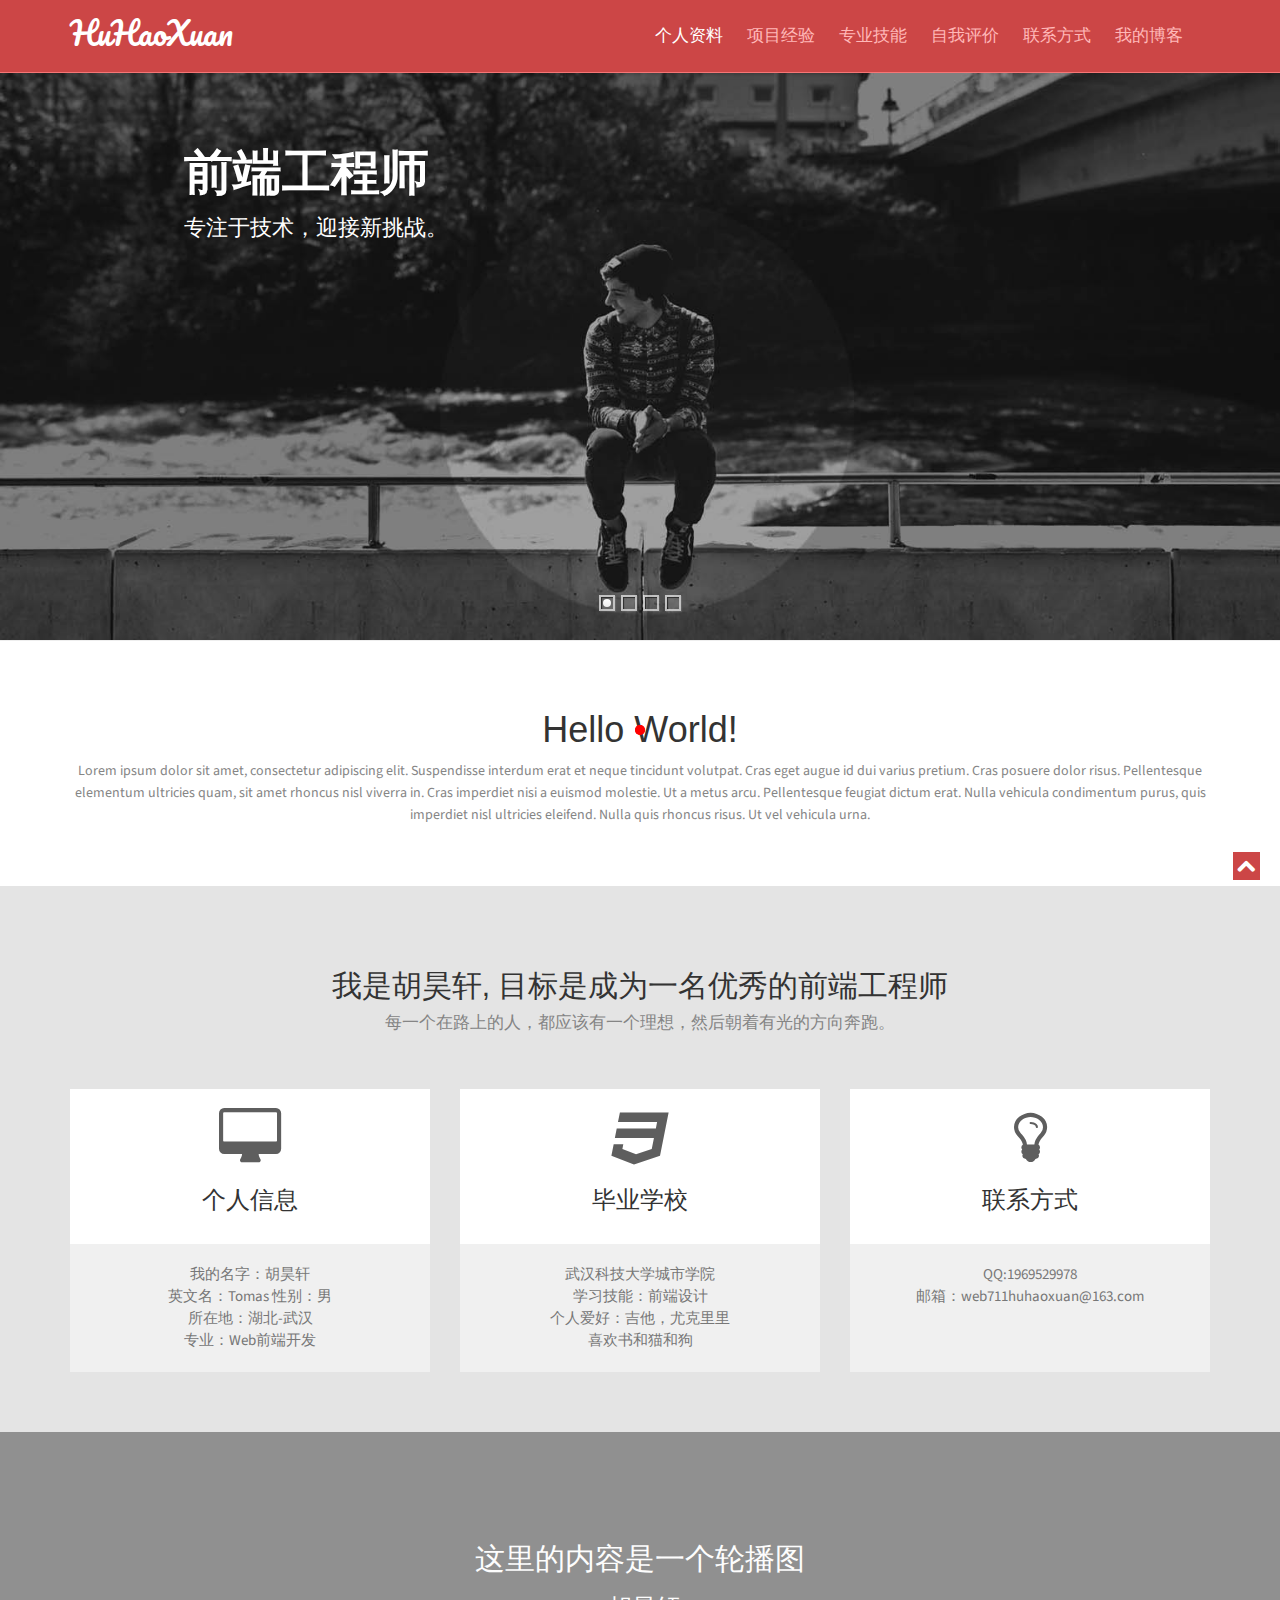
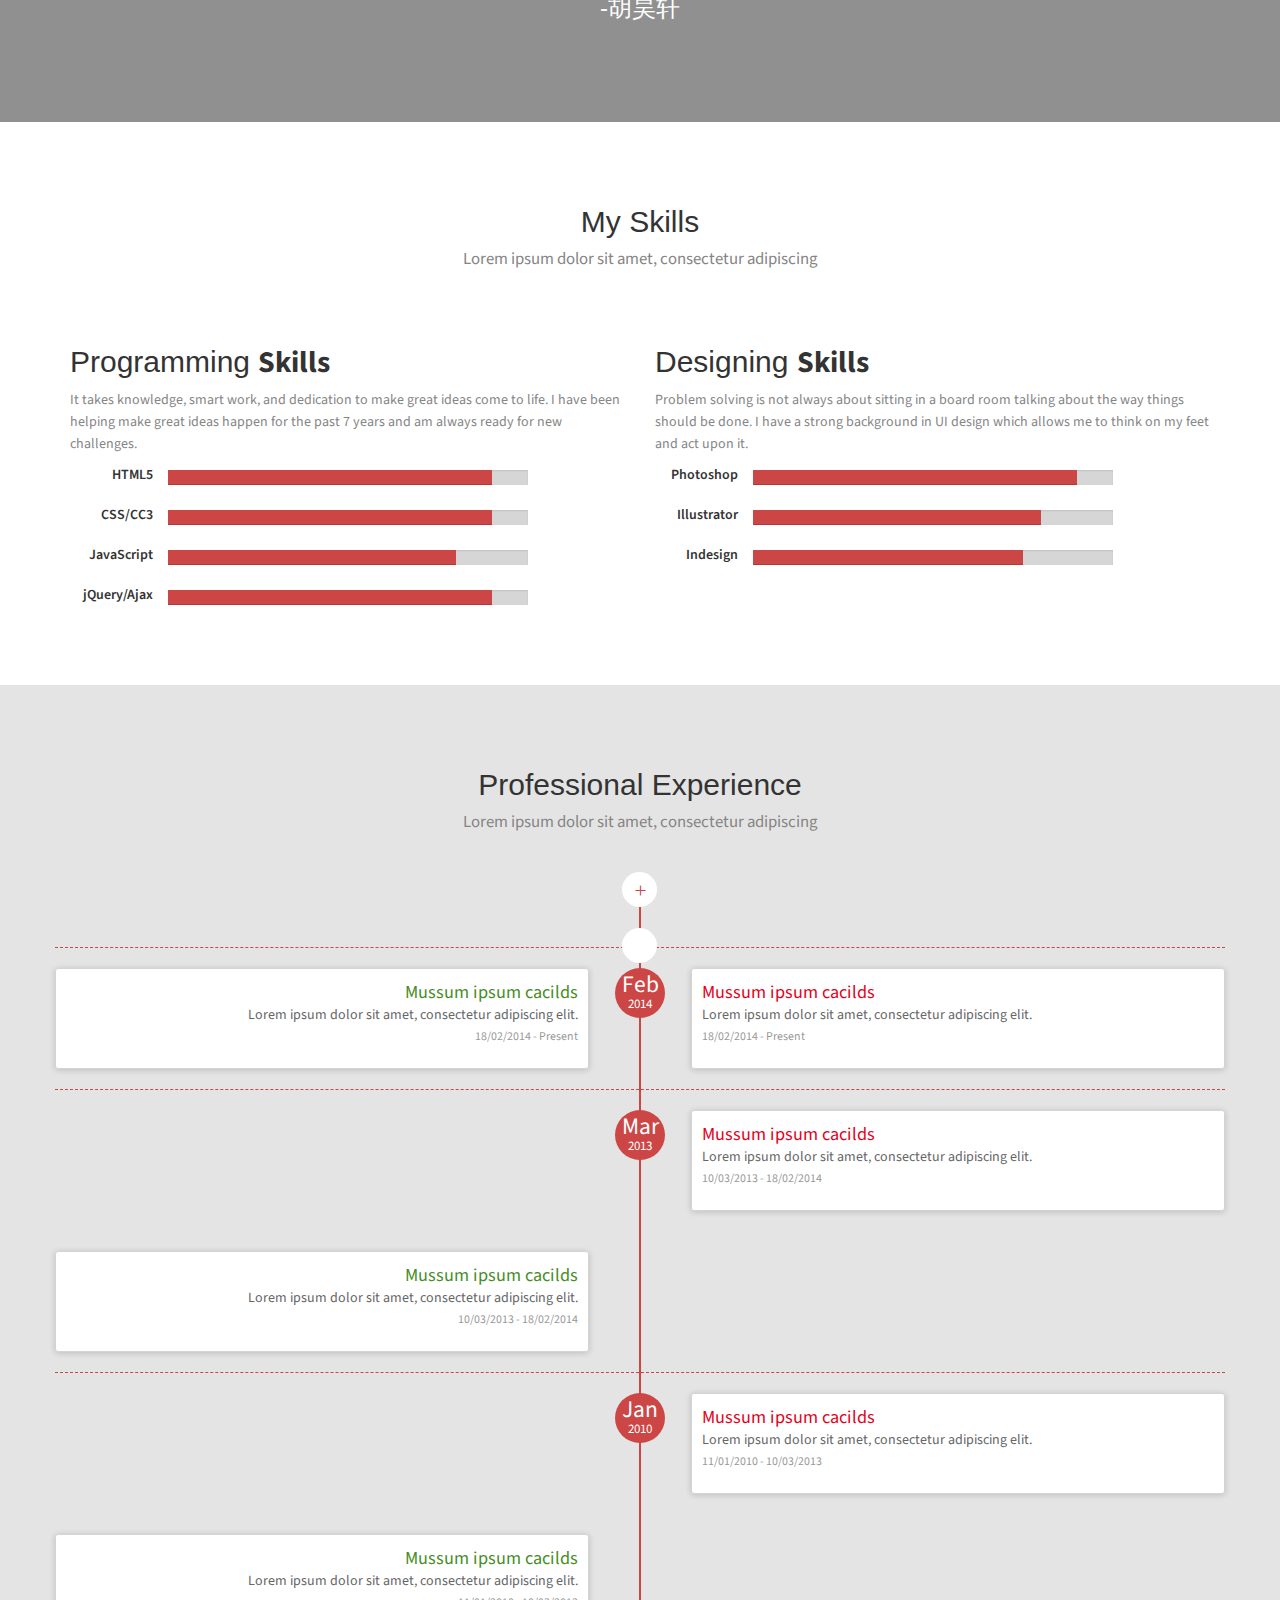
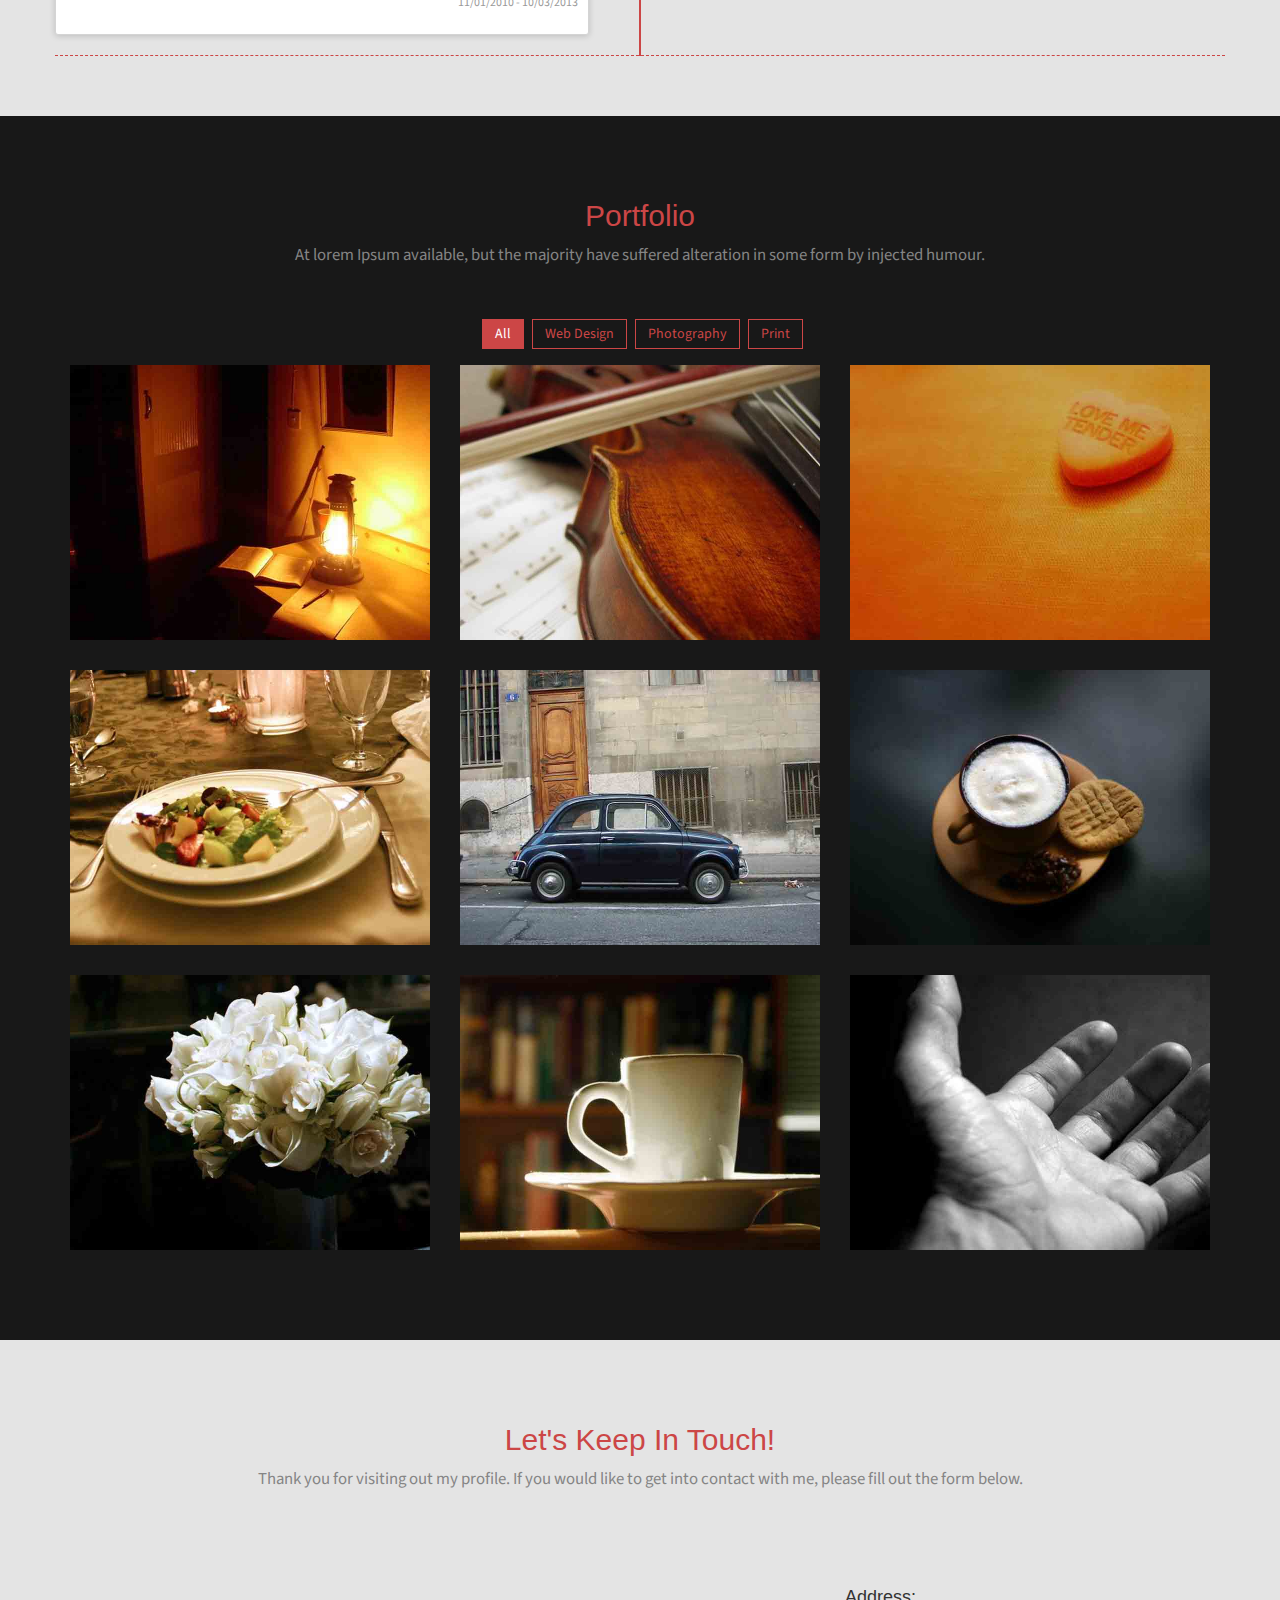
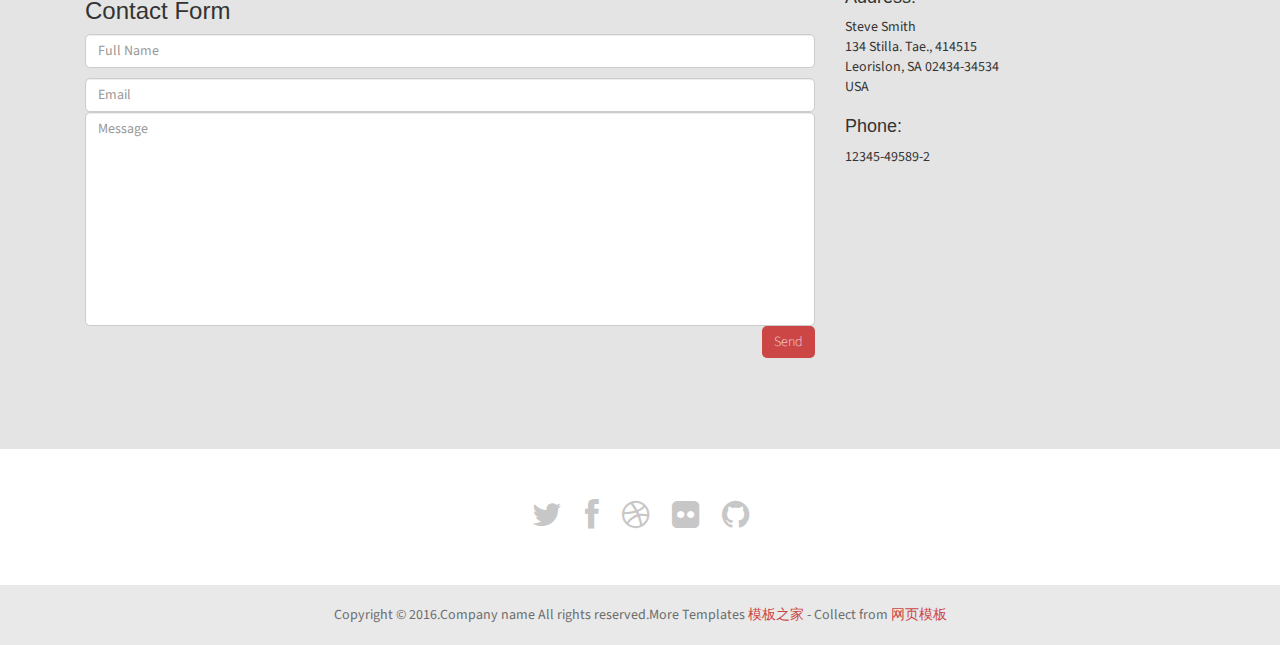
==== commit 0f25de0d: "up 01" ====
--- a/index.html
+++ b/index.html
@@ -1,826 +1,665 @@
-<!DOCTYPE html>
-<!--[if lt IE 8 ]><html class="no-js ie ie7" lang="en"> <![endif]-->
-<!--[if IE 8 ]><html class="no-js ie ie8" lang="en"> <![endif]-->
-<!--[if (gte IE 8)|!(IE)]><!--><html class="no-js" lang="en"> <!--<![endif]-->
+<!doctype html>
+<!--[if IE 7 ]>    <html lang="en-gb" class="isie ie7 oldie no-js"> <![endif]-->
+<!--[if IE 8 ]>    <html lang="en-gb" class="isie ie8 oldie no-js"> <![endif]-->
+<!--[if IE 9 ]>    <html lang="en-gb" class="isie ie9 no-js"> <![endif]-->
+<!--[if (gt IE 9)|!(IE)]><!-->
+<html lang="en-gb" class="no-js">
+<!--<![endif]-->
 <head>
-
-   <!--- Basic Page Needs
-   ================================================== -->
-   <meta charset="utf-8">
-	<title>Ceevee - Free Responsive HTML5/CSS3 Template</title>
-	<meta name="description" content="">
-	<meta name="author" content="">
-
-   <!-- Mobile Specific Metas
-   ================================================== -->
-	<meta name="viewport" content="width=device-width, initial-scale=1, maximum-scale=1">
-
-	<!-- CSS
-    ================================================== -->
-   <link rel="stylesheet" href="css/default.css">
-	<link rel="stylesheet" href="css/layout.css">
-   <link rel="stylesheet" href="css/media-queries.css">
-   <link rel="stylesheet" href="css/magnific-popup.css">
-
-   <!-- Script
-   ================================================== -->
-	<script src="js/modernizr.js"></script>
-
-   <!-- Favicons
-	================================================== -->
-	<link rel="shortcut icon" href="favicon.png" >
-
+    <meta charset="utf-8">
+    <meta name="viewport" content="width=device-width, initial-scale=1, maximum-scale=1">
+    <!--[if lt IE 9]>
+    <meta http-equiv="X-UA-Compatible" content="IE=edge,chrome=1">
+    <![endif]-->
+    <title>windxuan web sites</title>
+    <meta name="description" content="">
+    <meta name="author" content="">
+    <!--[if lt IE 9]>
+        <script src="http://html5shim.googlecode.com/svn/trunk/html5.js"></script>
+    <![endif]-->
+    <!--[if lte IE 8]>
+		<script type="text/javascript" src="http://explorercanvas.googlecode.com/svn/trunk/excanvas.js"></script>
+	<![endif]-->
+    <link rel="stylesheet" href="css/bootstrap.min.css" />
+    <link rel="stylesheet" type="text/css" href="css/isotope.css" media="screen" />
+    <link rel="stylesheet" href="js/fancybox/jquery.fancybox.css" type="text/css" media="screen" />
+    <link rel="stylesheet" type="text/css" href="css/da-slider.css" />
+    <!-- Owl Carousel Assets -->
+    <link href="js/owl-carousel/owl.carousel.css" rel="stylesheet">
+    <link rel="stylesheet" href="css/styles.css" />
+    <!-- Font Awesome -->
+    <link href="font/css/font-awesome.min.css" rel="stylesheet">
 </head>
 
 <body>
-
-   <!-- Header
-   ================================================== -->
-   <header id="home">
-
-      <nav id="nav-wrap">
-
-         <a class="mobile-btn" href="#nav-wrap" title="Show navigation">Show navigation</a>
-	      <a class="mobile-btn" href="#" title="Hide navigation">Hide navigation</a>
-
-         <ul id="nav" class="nav">
-            <li class="current"><a class="smoothscroll" href="#home">Home</a></li>
-            <li><a class="smoothscroll" href="#about">About</a></li>
-	         <li><a class="smoothscroll" href="#resume">Resume</a></li>
-            <li><a class="smoothscroll" href="#portfolio">Works</a></li>
-            <li><a class="smoothscroll" href="#testimonials">Testimonials</a></li>
-            <li><a class="smoothscroll" href="#contact">Contact</a></li>
-         </ul> <!-- end #nav -->
-
-      </nav> <!-- end #nav-wrap -->
-
-      <div class="row banner">
-         <div class="banner-text">
-            <h1 class="responsive-headline">I'm Jonathan Doe.</h1>
-            <h3>I'm a Manila based <span>graphic designer</span>, <span>illustrator</span> and <span>webdesigner</span> creating awesome and
-            effective visual identities for companies of all sizes around the globe. Let's <a class="smoothscroll" href="#about">start scrolling</a>
-            and learn more <a class="smoothscroll" href="#about">about me</a>.</h3>
-            <hr />
-            <ul class="social">
-               <li><a href="#"><i class="fa fa-facebook"></i></a></li>
-               <li><a href="#"><i class="fa fa-twitter"></i></a></li>
-               <li><a href="#"><i class="fa fa-google-plus"></i></a></li>
-               <li><a href="#"><i class="fa fa-linkedin"></i></a></li>
-               <li><a href="#"><i class="fa fa-instagram"></i></a></li>
-               <li><a href="#"><i class="fa fa-dribbble"></i></a></li>
-               <li><a href="#"><i class="fa fa-skype"></i></a></li>
-            </ul>
-         </div>
+    <header class="header">
+        <div class="container">
+            <nav class="navbar navbar-inverse" role="navigation">
+                <div class="navbar-header">
+                    <button type="button" id="nav-toggle" class="navbar-toggle" data-toggle="collapse" data-target="#main-nav">
+                        <span class="sr-only">Toggle navigation</span>
+                        <span class="icon-bar"></span>
+                        <span class="icon-bar"></span>
+                        <span class="icon-bar"></span>
+                    </button>
+                    <a href="#" class="navbar-brand scroll-top logo"><b>HuHaoXuan</b></a>
+                </div>
+                <!--/.navbar-header-->
+                <div id="main-nav" class="collapse navbar-collapse">
+                    <ul class="nav navbar-nav" id="mainNav">
+                        <li class="active"><a href="#home" class="scroll-link">个人资料</a></li>
+                        <li><a href="#aboutUs" class="scroll-link">项目经验</a></li>
+                        <li><a href="#skills" class="scroll-link">专业技能</a></li>
+                        <li><a href="#experience" class="scroll-link">自我评价</a></li>
+                        <li><a href="#portfolio" class="scroll-link">联系方式</a></li>
+                        <li><a href="#contactUs" class="scroll-link">我的博客</a></li>
+                    </ul>
+                </div>
+                <!--/.navbar-collapse-->
+            </nav>
+            <!--/.navbar-->
+        </div>
+        <!--/.container-->
+    </header>
+    <!--/.header-->
+    <div id="#top"></div>
+    <section id="home">
+        <div class="banner-container">
+            <img src="images/banner-bg.jpg" alt="banner" />
+            <div class="container banner-content">
+                <div id="da-slider" class="da-slider">
+                    <div class="da-slide">
+                        <h2>前端工程师</h2>
+                        <p>专注于技术，迎接新挑战。</p>
+                        <div class="da-img"></div>
+                    </div>
+                    <div class="da-slide">
+                        <h2>HTML5/CSS3</h2>
+                        <p>HTML5/CSS3 让网页赞美生活</p>
+                        <div class="da-img"></div>
+                    </div>
+                    <div class="da-slide">
+                        <h2>JavaScript/jQuery</h2>
+                        <p>Less is more..</p>
+                        <div class="da-img"></div>
+                    </div>
+                    <div class="da-slide">
+                        <h2>BootStrap</h2>
+                        <p>我喜爱的前端框架</p>
+                        <div class="da-img"></div>
+                    </div>
+				<!--  <nav class="da-arrows">
+                        <span class="da-arrows-prev"></span>
+                        <span class="da-arrows-next"></span>
+                    </nav> -->
+                </div>
+            </div>
+        </div>
+    </section>
+    <section id="introText">
+        <div class="container">
+            <div class="text-center">
+            <h1 class="flashlight">Hello World!</h1>
+              <p>Lorem ipsum dolor sit amet, consectetur adipiscing elit. Suspendisse interdum erat et neque tincidunt volutpat. Cras eget augue id dui varius pretium. Cras posuere dolor risus. Pellentesque elementum ultricies quam, sit amet rhoncus nisl viverra in. Cras imperdiet nisi a euismod molestie. Ut a metus arcu. Pellentesque feugiat dictum erat. Nulla vehicula condimentum purus, quis imperdiet nisl ultricies eleifend. Nulla quis rhoncus risus. Ut vel vehicula urna.</p>
+            </div>
+        </div>
+
+    </section>
+    <!--About-->
+    <section id="aboutUs" class="secPad">
+        <div class="container">
+            <div class="heading text-center">
+                <!-- Heading -->
+                <h2>我是胡昊轩, 目标是成为一名优秀的前端工程师</h2>
+                <p>每一个在路上的人，都应该有一个理想，然后朝着有光的方向奔跑。</p>
+            </div>
+            <div class="row">
+                <!-- item -->
+                <div class="col-md-4 text-center tileBox">
+                   <div class="txtHead"> <i class="fa fa-desktop"></i>
+                    <h3>个人<span class="id-color">信息</span></h3></div>
+                    <p>
+                        我的名字：胡昊轩 <br/>
+                        英文名：Tomas 性别：男<br/>
+                        所在地：湖北-武汉 <br/>
+                        专业：Web前端开发
+                    </p>
+                </div>
+                <!-- end: -->
+
+                <!-- item -->
+                <div class="col-md-4 text-center tileBox">
+                    <div class="txtHead"><i class="fa fa-css3"></i>
+                    <h3>毕业<span class="id-color">学校</span></h3></div>
+                    <p>
+                        武汉科技大学城市学院<br/>
+                        学习技能：前端设计<br/>
+                        个人爱好：吉他，尤克里里<br/>
+                        喜欢书和猫和狗
+                    </p>
+                </div>
+                <!-- end: -->
+
+                <!-- item -->
+                <div class="col-md-4 text-center tileBox">
+                    <div class="txtHead"><i class="fa fa-lightbulb-o"></i>
+                    <h3>联系<span class="id-color">方式</span></h3></div>
+                    <p>
+                        QQ:1969529978<br/>
+                        邮箱：web711huhaoxuan@163.com<br/><br/><br/>
+                    </p>
+                </div>
+                <!-- end: -->
+            </div>
+        </div>
+    </section>
+    <!--Quote-->
+    <section id="quote" class="bg-parlex">
+        <div class="parlex-back">
+            <div class="container secPad text-center">
+				<h2>这里的内容是一个轮播图</h2><h3>-胡昊轩</h3>
+            </div>
+            <!--/.container-->
+        </div>
+    </section>
+
+    <!--Skills-->
+    <section id="skills" class="secPad white">
+    	<div class="container">
+        <div class="heading text-center">
+                <!-- Heading -->
+                <h2>My Skills</h2>
+                <p>Lorem ipsum dolor sit amet, consectetur adipiscing</p>
+            </div>
+        	<div class="row">
+                <div class="col-sm-6">
+                    <h2>Programming <strong>Skills</strong></h2>
+                    <p class="mrgBtm20">
+                        It takes knowledge, smart work, and dedication to make great ideas come to life. I have been helping make great ideas happen for the past 7 years and am always ready for new challenges.
+
+                    </p>
+                    <div class="row">
+                        <div class="col-md-2 skilltitle">HTML5</div>
+                        <div class="col-md-8">
+                            <div class="progress">
+                                <div class="progress-bar" role="progressbar" aria-valuenow="90" aria-valuemin="0" aria-valuemax="100" style="width: 90%;">
+                                    <span class="sr-only">90% Complete</span>
+                                </div>
+                            </div>
+                        </div>
+                    </div>
+                    <div class="row">
+                        <div class="col-md-2 skilltitle">CSS/CC3</div>
+                        <div class="col-md-8">
+                            <div class="progress">
+                                <div class="progress-bar" role="progressbar" aria-valuenow="90" aria-valuemin="0" aria-valuemax="100" style="width: 90%;">
+                                    <span class="sr-only">90% Complete</span>
+                                </div>
+                            </div>
+                        </div>
+                    </div>
+                    <div class="row">
+                        <div class="col-md-2 skilltitle">JavaScript</div>
+                        <div class="col-md-8">
+                            <div class="progress">
+                                <div class="progress-bar" role="progressbar" aria-valuenow="80" aria-valuemin="0" aria-valuemax="100" style="width: 80%;">
+                                    <span class="sr-only">80% Complete</span>
+                                </div>
+                            </div>
+                        </div>
+                    </div>
+                    <div class="row">
+                        <div class="col-md-2 skilltitle">jQuery/Ajax</div>
+                        <div class="col-md-8">
+                            <div class="progress">
+                                <div class="progress-bar" role="progressbar" aria-valuenow="90" aria-valuemin="0" aria-valuemax="100" style="width: 90%;">
+                                    <span class="sr-only">90% Complete</span>
+                                </div>
+                            </div>
+                        </div>
+                    </div>
+                </div>
+                <div class="col-sm-6">
+                    <h2>Designing <strong>Skills</strong></h2>
+                    <p class="mrgBtm20">
+                        Problem solving is not always about sitting in a board room talking about the way things should be done. I have a strong background in UI design which allows me to think on my feet and act upon it.
+
+                    </p>
+                    <div class="row">
+                        <div class="col-md-2 skilltitle">Photoshop</div>
+                        <div class="col-md-8">
+                            <div class="progress">
+                                <div class="progress-bar" role="progressbar" aria-valuenow="90" aria-valuemin="0" aria-valuemax="100" style="width: 90%;">
+                                    <span class="sr-only">90% Complete</span>
+                                </div>
+                            </div>
+                        </div>
+                    </div>
+                    <div class="row">
+                        <div class="col-md-2 skilltitle">Illustrator</div>
+                        <div class="col-md-8">
+                            <div class="progress">
+                                <div class="progress-bar" role="progressbar" aria-valuenow="80" aria-valuemin="0" aria-valuemax="100" style="width: 80%;">
+                                    <span class="sr-only">80% Complete</span>
+                                </div>
+                            </div>
+                        </div>
+                    </div>
+                    <div class="row">
+                        <div class="col-md-2 skilltitle">Indesign</div>
+                        <div class="col-md-8">
+                            <div class="progress">
+                                <div class="progress-bar" role="progressbar" aria-valuenow="75" aria-valuemin="0" aria-valuemax="100" style="width: 75%;">
+                                    <span class="sr-only">75% Complete</span>
+                                </div>
+                            </div>
+                        </div>
+                    </div>
+                </div>
+            </div>
+        </div>
+    </section>
+
+    <!--Experience-->
+    <section id="experience" class="secPad">
+    	<div class="container">
+           <div class="heading text-center">
+                <!-- Heading -->
+                <h2>Professional Experience</h2>
+                <p>Lorem ipsum dolor sit amet, consectetur adipiscing</p>
+            </div>
+        <div id="timeline"><div class="row timeline-movement timeline-movement-top">
+        <div class="timeline-badge timeline-future-movement">
+            <a href="#">
+                <span class="glyphicon glyphicon-plus"></span>
+            </a>
+        </div>
+        <div class="timeline-badge timeline-filter-movement">
+            <a href="#">
+                <span class="glyphicon glyphicon-time"></span>
+            </a>
+        </div>
+
+    </div>
+    <div class="row timeline-movement">
+
+        <div class="timeline-badge">
+            <span class="timeline-balloon-date-day">Feb</span>
+            <span class="timeline-balloon-date-month">2014</span>
+        </div>
+
+
+        <div class="col-sm-6  timeline-item">
+            <div class="row">
+                <div class="col-sm-11">
+                    <div class="timeline-panel credits">
+                        <ul class="timeline-panel-ul">
+                            <li><span class="importo">Mussum ipsum cacilds</span></li>
+                            <li><span class="causale">Lorem ipsum dolor sit amet, consectetur adipiscing elit. </span> </li>
+                            <li><p><small class="text-muted"> 18/02/2014 - Present</small></p> </li>
+                        </ul>
+                    </div>
+
+                </div>
+            </div>
+        </div>
+
+        <div class="col-sm-6  timeline-item">
+            <div class="row">
+                <div class="col-sm-offset-1 col-sm-11">
+                    <div class="timeline-panel debits">
+                        <ul class="timeline-panel-ul">
+                            <li><span class="importo">Mussum ipsum cacilds</span></li>
+                            <li><span class="causale">Lorem ipsum dolor sit amet, consectetur adipiscing elit. </span> </li>
+                            <li><p><small class="text-muted"> 18/02/2014 - Present</small></p> </li>
+                        </ul>
+                    </div>
+
+                </div>
+            </div>
+        </div>
+    </div>
+
+    <!--due -->
+
+    <div class="row timeline-movement">
+
+
+        <div class="timeline-badge">
+            <span class="timeline-balloon-date-day">Mar</span>
+            <span class="timeline-balloon-date-month">2013</span>
+        </div>
+
+        <div class="col-sm-offset-6 col-sm-6  timeline-item">
+            <div class="row">
+                <div class="col-sm-offset-1 col-sm-11">
+                    <div class="timeline-panel debits">
+                        <ul class="timeline-panel-ul">
+                            <li><span class="importo">Mussum ipsum cacilds</span></li>
+                            <li><span class="causale">Lorem ipsum dolor sit amet, consectetur adipiscing elit. </span> </li>
+                            <li><p><small class="text-muted"> 10/03/2013 - 18/02/2014</small></p> </li>
+                        </ul>
+                    </div>
+
+                </div>
+            </div>
+        </div>
+
+        <div class="col-sm-6  timeline-item">
+            <div class="row">
+                <div class="col-sm-11">
+                    <div class="timeline-panel credits">
+                        <ul class="timeline-panel-ul">
+                            <li><span class="importo">Mussum ipsum cacilds</span></li>
+                            <li><span class="causale">Lorem ipsum dolor sit amet, consectetur adipiscing elit. </span> </li>
+                            <li><p><small class="text-muted"> 10/03/2013 - 18/02/2014</small></p> </li>
+                        </ul>
+                    </div>
+
+                </div>
+            </div>
+        </div>
+
+
+    </div>
+    <div class="row timeline-movement">
+
+
+        <div class="timeline-badge">
+            <span class="timeline-balloon-date-day">Jan</span>
+            <span class="timeline-balloon-date-month">2010</span>
+        </div>
+
+        <div class="col-sm-offset-6 col-sm-6  timeline-item">
+            <div class="row">
+                <div class="col-sm-offset-1 col-sm-11">
+                    <div class="timeline-panel debits">
+                        <ul class="timeline-panel-ul">
+                            <li><span class="importo">Mussum ipsum cacilds</span></li>
+                            <li><span class="causale">Lorem ipsum dolor sit amet, consectetur adipiscing elit. </span> </li>
+                            <li><p><small class="text-muted"> 11/01/2010 - 10/03/2013</small></p> </li>
+                        </ul>
+                    </div>
+
+                </div>
+            </div>
+        </div>
+
+        <div class="col-sm-6  timeline-item">
+            <div class="row">
+                <div class="col-sm-11">
+                    <div class="timeline-panel credits">
+                        <ul class="timeline-panel-ul">
+                            <li><span class="importo">Mussum ipsum cacilds</span></li>
+                            <li><span class="causale">Lorem ipsum dolor sit amet, consectetur adipiscing elit. </span> </li>
+                            <li><p><small class="text-muted"> 11/01/2010 - 10/03/2013</small></p> </li>
+                        </ul>
+                    </div>
+
+                </div>
+            </div>
+        </div>
+
+
+    </div>
+    </div>
+    </div>
+
+    </section>
+
+
+   <!--Portfolio-->
+    <section id="portfolio" class="page-section section appear clearfix secPad">
+        <div class="container">
+
+            <div class="heading text-center">
+                <!-- Heading -->
+                <h2>Portfolio</h2>
+                <p>At lorem Ipsum available, but the majority have suffered alteration in some form by injected humour.</p>
+            </div>
+
+            <div class="row">
+                <nav id="filter" class="col-md-12 text-center">
+                    <ul>
+                        <li><a href="#" class="current btn-theme btn-small" data-filter="*">All</a></li>
+                        <li><a href="#" class="btn-theme btn-small" data-filter=".webdesign">Web Design</a></li>
+                        <li><a href="#" class="btn-theme btn-small" data-filter=".photography">Photography</a></li>
+                        <li><a href="#" class="btn-theme btn-small" data-filter=".print">Print</a></li>
+                    </ul>
+                </nav>
+                <div class="col-md-12">
+                    <div class="row">
+                        <div class="portfolio-items isotopeWrapper clearfix" id="3">
+
+                            <article class="col-sm-4 isotopeItem webdesign">
+                                <div class="portfolio-item">
+                                    <img src="images/portfolio/img1.jpg" alt="" />
+                                    <div class="portfolio-desc align-center">
+                                        <div class="folio-info">
+                                            <a href="images/portfolio/img1.jpg" class="fancybox">
+                                                <h5>Project Name</h5>
+                                                <i class="fa fa-arrows-alt fa-2x"></i></a>
+                                        </div>
+                                    </div>
+                                </div>
+                            </article>
+
+                            <article class="col-sm-4 isotopeItem photography">
+                                <div class="portfolio-item">
+                                    <img src="images/portfolio/img2.jpg" alt="" />
+                                    <div class="portfolio-desc align-center">
+                                        <div class="folio-info">
+                                            <a href="images/portfolio/img2.jpg" class="fancybox">
+                                                <h5>Project Name</h5>
+                                                <i class="fa fa-arrows-alt fa-2x"></i></a>
+                                        </div>
+                                    </div>
+                                </div>
+                            </article>
+
+
+                            <article class="col-sm-4 isotopeItem photography">
+                                <div class="portfolio-item">
+                                    <img src="images/portfolio/img3.jpg" alt="" />
+                                    <div class="portfolio-desc align-center">
+                                        <div class="folio-info">
+                                            <a href="images/portfolio/img3.jpg" class="fancybox">
+                                                <h5>Project Name</h5>
+                                                <i class="fa fa-arrows-alt fa-2x"></i></a>
+                                        </div>
+                                    </div>
+                                </div>
+                            </article>
+
+                            <article class="col-sm-4 isotopeItem print">
+                                <div class="portfolio-item">
+                                    <img src="images/portfolio/img4.jpg" alt="" />
+                                    <div class="portfolio-desc align-center">
+                                        <div class="folio-info">
+                                            <a href="images/portfolio/img4.jpg" class="fancybox">
+                                                <h5>Project Name</h5>
+                                                <i class="fa fa-arrows-alt fa-2x"></i></a>
+                                        </div>
+                                    </div>
+                                </div>
+                            </article>
+
+                            <article class="col-sm-4 isotopeItem photography">
+                                <div class="portfolio-item">
+                                    <img src="images/portfolio/img5.jpg" alt="" />
+                                    <div class="portfolio-desc align-center">
+                                        <div class="folio-info">
+                                            <a href="images/portfolio/img5.jpg" class="fancybox">
+                                                <h5>Project Name</h5>
+                                                <i class="fa fa-arrows-alt fa-2x"></i></a>
+                                        </div>
+                                    </div>
+                                </div>
+                            </article>
+
+                            <article class="col-sm-4 isotopeItem webdesign">
+                                <div class="portfolio-item">
+                                    <img src="images/portfolio/img6.jpg" alt="" />
+                                    <div class="portfolio-desc align-center">
+                                        <div class="folio-info">
+                                            <a href="images/portfolio/img6.jpg" class="fancybox">
+                                                <h5>Project Name</h5>
+                                                <i class="fa fa-arrows-alt fa-2x"></i></a>
+                                        </div>
+                                    </div>
+                                </div>
+                            </article>
+
+                            <article class="col-sm-4 isotopeItem print">
+                                <div class="portfolio-item">
+                                    <img src="images/portfolio/img7.jpg" alt="" />
+                                    <div class="portfolio-desc align-center">
+                                        <div class="folio-info">
+                                            <a href="images/portfolio/img7.jpg" class="fancybox">
+                                                <h5>Project Name</h5>
+                                                <i class="fa fa-arrows-alt fa-2x"></i></a>
+                                        </div>
+                                    </div>
+                                </div>
+                            </article>
+
+                            <article class="col-sm-4 isotopeItem photography">
+                                <div class="portfolio-item">
+                                    <img src="images/portfolio/img8.jpg" alt="" />
+                                    <div class="portfolio-desc align-center">
+                                        <div class="folio-info">
+                                            <a href="images/portfolio/img8.jpg" class="fancybox">
+                                                <h5>Project Name</h5>
+                                                <i class="fa fa-arrows-alt fa-2x"></i></a>
+                                        </div>
+                                    </div>
+                                </div>
+                            </article>
+
+                            <article class="col-sm-4 isotopeItem print">
+                                <div class="portfolio-item">
+                                    <img src="images/portfolio/img9.jpg" alt="" />
+                                    <div class="portfolio-desc align-center">
+                                        <div class="folio-info">
+                                            <a href="images/portfolio/img9.jpg" class="fancybox">
+                                                <h5>Project Name</h5>
+                                                <i class="fa fa-arrows-alt fa-2x"></i></a>
+                                        </div>
+                                    </div>
+                                </div>
+                            </article>
+                        </div>
+
+                    </div>
+
+
+                </div>
+            </div>
+
+        </div>
+    </section>
+
+	<!--Contact -->
+    <section id="contactUs" class="page-section secPad">
+        <div class="container">
+
+            <div class="row">
+                <div class="heading text-center">
+                    <!-- Heading -->
+                    <h2>Let's Keep In Touch!</h2>
+                    <p>Thank you for visiting out my profile. If you would like to get into contact with me, please fill out the form below.</p>
+                </div>
+            </div>
+
+        <div class="row mrgn30">
+        <div class="col-sm-12 col-md-8">
+         		<!--NOTE: Update your email Id in "contact_me.php" file in order to receive emails from your contact form-->
+		<form name="sentMessage" id="contactForm"  novalidate>
+		<h3>Contact Form</h3>
+		<div class="control-group">
+		<div class="controls">
+		<input type="text" class="form-control"
+		placeholder="Full Name" id="name" required
+		data-validation-required-message="Please enter your name" />
+		<p class="help-block"></p>
+		</div>
+		</div>
+		<div class="control-group">
+		<div class="controls">
+		<input type="email" class="form-control" placeholder="Email"
+		id="email" required
+		data-validation-required-message="Please enter your email" />
+		</div>
+		</div>
+
+		<div class="control-group">
+		<div class="controls">
+		<textarea rows="10" cols="100" class="form-control"
+		placeholder="Message" id="message" required
+		data-validation-required-message="Please enter your message" minlength="5"
+		data-validation-minlength-message="Min 5 characters"
+		maxlength="999" style="resize:none"></textarea>
+		</div>
+		</div>
+		<div id="success"> </div> <!-- For success/fail messages -->
+		<button type="submit" class="btn btn-primary pull-right">Send</button><br />
+		</form>
+        </div>
+      <div class="col-sm-12 col-md-2">
+        <h4>Address:</h4>
+        <address>
+        Steve Smith<br>
+        134 Stilla. Tae., 414515<br>
+        Leorislon, SA 02434-34534 USA <br>
+        </address>
+        <h4>Phone:</h4>
+        <address>
+        12345-49589-2<br>
+        </address>
       </div>
-
-      <p class="scrolldown">
-         <a class="smoothscroll" href="#about"><i class="icon-down-circle"></i></a>
-      </p>
-
-   </header> <!-- Header End -->
-
-
-   <!-- About Section
-   ================================================== -->
-   <section id="about">
-
-      <div class="row">
-
-         <div class="three columns">
-
-            <img class="profile-pic"  src="images/profilepic.jpg" alt="" />
-
-         </div>
-
-         <div class="nine columns main-col">
-
-            <h2>About Me</h2>
-
-            <p>Sed ut perspiciatis unde omnis iste natus error sit voluptatem accusantium doloremque laudantium, totam rem aperiam,
-            eaque ipsa quae ab illo inventore veritatis et quasi architecto beatae vitae dicta sunt explicabo. Nemo enim ipsam
-            voluptatem quia voluptas sit aspernatur aut odit aut fugit, sed quia consequuntur magni dolores eos qui ratione
-            voluptatem sequi nesciunt. Neque porro quisquam est, qui dolorem ipsum quia dolor sit amet, consectetur, adipisci velit,
-            sed quia non numquam eius modi tempora incidunt ut labore et dolore magnam aliquam quaerat voluptatem.
-            Ut enim ad minima veniam, quis nostrum exercitationem ullam corporis suscipit laboriosam.
-            </p>
-
-            <div class="row">
-
-               <div class="columns contact-details">
-
-                  <h2>Contact Details</h2>
-                  <p class="address">
-						   <span>Jonathan Doe</span><br>
-						   <span>1600 Amphitheatre Parkway<br>
-						         Mountain View, CA 94043 US
-                     </span><br>
-						   <span>(123)456-7890</span><br>
-                     <span>anyone@website.com</span>
-					   </p>
-
-               </div>
-
-               <div class="columns download">
-                  <p>
-                     <a href="#" class="button"><i class="fa fa-download"></i>Download Resume</a>
-                  </p>
-               </div>
-
-            </div> <!-- end row -->
-
-         </div> <!-- end .main-col -->
-
-      </div>
-
-   </section> <!-- About Section End-->
-
-
-   <!-- Resume Section
-   ================================================== -->
-   <section id="resume">
-
-      <!-- Education
-      ----------------------------------------------- -->
-      <div class="row education">
-
-         <div class="three columns header-col">
-            <h1><span>Education</span></h1>
-         </div>
-
-         <div class="nine columns main-col">
-
-            <div class="row item">
-
-               <div class="twelve columns">
-
-                  <h3>University of Life</h3>
-                  <p class="info">Master in Graphic Design <span>&bull;</span> <em class="date">April 2007</em></p>
-
-                  <p>
-                  Lorem ipsum dolor sit amet, consectetuer adipiscing elit. Aenean commodo ligula eget dolor. Aenean massa.
-                  Cum sociis natoque penatibus et magnis dis parturient montes, nascetur ridiculus mus. Donec quam felis,
-                  ultricies nec, pellentesque eu, pretium quis, sem. Nulla consequat massa quis enim.
-                  Donec pede justo, fringilla vel, aliquet nec, vulputate eget, arcu. Nullam dictum felis eu pede mollis pretium.
-                  </p>
-
-               </div>
-
-            </div> <!-- item end -->
-
-            <div class="row item">
-
-               <div class="twelve columns">
-
-                  <h3>School of Cool Designers</h3>
-                  <p class="info">B.A. Degree in Graphic Design <span>&bull;</span> <em class="date">March 2003</em></p>
-
-                  <p>
-                  This is Photoshop's version  of Lorem Ipsum. Proin gravida nibh vel velit auctor aliquet.
-                  Aenean sollicitudin, lorem quis bibendum auctor, nisi elit consequat ipsum, nec sagittis sem
-                  nibh id elit. Duis sed odio sit amet nibh vulputate cursus a sit amet mauris. Morbi accumsan
-                  ipsum velit. Nam nec tellus a odio tincidunt auctor a ornare odio. Sed non  mauris vitae erat
-                  </p>
-
-               </div>
-
-            </div> <!-- item end -->
-
-         </div> <!-- main-col end -->
-
-      </div> <!-- End Education -->
-
-
-      <!-- Work
-      ----------------------------------------------- -->
-      <div class="row work">
-
-         <div class="three columns header-col">
-            <h1><span>Work</span></h1>
-         </div>
-
-         <div class="nine columns main-col">
-
-            <div class="row item">
-
-               <div class="twelve columns">
-
-                  <h3>Awesome Design Studio</h3>
-                  <p class="info">Senior UX Designer <span>&bull;</span> <em class="date">March 2010 - Present</em></p>
-
-                  <p>
-                  Lorem ipsum dolor sit amet, consectetuer adipiscing elit. Aenean commodo ligula eget dolor. Aenean massa.
-                  Cum sociis natoque penatibus et magnis dis parturient montes, nascetur ridiculus mus. Donec quam felis,
-                  ultricies nec, pellentesque eu, pretium quis, sem. Nulla consequat massa quis enim.
-                  Donec pede justo, fringilla vel, aliquet nec, vulputate eget, arcu. Nullam dictum felis eu pede mollis pretium.
-                  </p>
-
-               </div>
-
-            </div> <!-- item end -->
-
-            <div class="row item">
-
-               <div class="twelve columns">
-
-                  <h3>Super Cool Studio</h3>
-                  <p class="info">UX Designer <span>&bull;</span> <em class="date">March 2007 - February 2010</em></p>
-
-                  <p>
-                  This is Photoshop's version  of Lorem Ipsum. Proin gravida nibh vel velit auctor aliquet.
-                  Aenean sollicitudin, lorem quis bibendum auctor, nisi elit consequat ipsum, nec sagittis sem
-                  nibh id elit. Duis sed odio sit amet nibh vulputate cursus a sit amet mauris. Morbi accumsan
-                  ipsum velit. Nam nec tellus a odio tincidunt auctor a ornare odio. Sed non  mauris vitae erat
-                  </p>
-
-               </div>
-
-            </div> <!-- item end -->
-
-         </div> <!-- main-col end -->
-
-      </div> <!-- End Work -->
-
-
-      <!-- Skills
-      ----------------------------------------------- -->
-      <div class="row skill">
-
-         <div class="three columns header-col">
-            <h1><span>Skills</span></h1>
-         </div>
-
-         <div class="nine columns main-col">
-
-            <p>Sed ut perspiciatis unde omnis iste natus error sit voluptatem accusantium doloremque laudantium, totam rem aperiam,
-            eaque ipsa quae ab illo inventore veritatis et quasi architecto beatae vitae dicta sunt explicabo. Nemo enim ipsam
-            voluptatem quia voluptas sit aspernatur aut odit aut fugit, sed quia consequuntur magni dolores eos qui ratione
-            voluptatem sequi nesciunt.
-            </p>
-
-				<div class="bars">
-
-				   <ul class="skills">
-					   <li><span class="bar-expand photoshop"></span><em>Photoshop</em></li>
-                  <li><span class="bar-expand illustrator"></span><em>Illustrator</em></li>
-						<li><span class="bar-expand wordpress"></span><em>Wordpress</em></li>
-						<li><span class="bar-expand css"></span><em>CSS</em></li>
-						<li><span class="bar-expand html5"></span><em>HTML5</em></li>
-                  <li><span class="bar-expand jquery"></span><em>jQuery</em></li>
-					</ul>
-
-				</div><!-- end skill-bars -->
-
-			</div> <!-- main-col end -->
-
-      </div> <!-- End skills -->
-
-   </section> <!-- Resume Section End-->
-
-	<div class="copyrights">Collect from <a href="http://www.cssmoban.com/"  title="网站模板">网站模板</a></div>
-
-   <!-- Portfolio Section
-   ================================================== -->
-   <section id="portfolio">
-
-      <div class="row">
-
-         <div class="twelve columns collapsed">
-
-            <h1>Check Out Some of My Works.</h1>
-
-            <!-- portfolio-wrapper -->
-            <div id="portfolio-wrapper" class="bgrid-quarters s-bgrid-thirds cf">
-
-          	   <div class="columns portfolio-item">
-                  <div class="item-wrap">
-
-                     <a href="#modal-01" title="">
-                        <img alt="" src="images/portfolio/coffee.jpg">
-                        <div class="overlay">
-                           <div class="portfolio-item-meta">
-          					      <h5>Coffee</h5>
-                              <p>Illustrration</p>
-          					   </div>
-                        </div>
-                        <div class="link-icon"><i class="icon-plus"></i></div>
-                     </a>
-
-                  </div>
-          		</div> <!-- item end -->
-
-               <div class="columns portfolio-item">
-                  <div class="item-wrap">
-
-                     <a href="#modal-02" title="">
-                        <img alt="" src="images/portfolio/console.jpg">
-                        <div class="overlay">
-                           <div class="portfolio-item-meta">
-          					      <h5>Console</h5>
-                              <p>Web Development</p>
-          					   </div>
-                        </div>
-                        <div class="link-icon"><i class="icon-plus"></i></div>
-                     </a>
-
-                  </div>
-          		</div> <!-- item end -->
-
-               <div class="columns portfolio-item">
-                  <div class="item-wrap">
-
-                     <a href="#modal-03" title="">
-                        <img alt="" src="images/portfolio/judah.jpg">
-                        <div class="overlay">
-                           <div class="portfolio-item-meta">
-          					      <h5>Judah</h5>
-                              <p>Webdesign</p>
-          					   </div>
-                        </div>
-                        <div class="link-icon"><i class="icon-plus"></i></div>
-                     </a>
-
-                  </div>
-          		</div> <!-- item end -->
-
-               <div class="columns portfolio-item">
-                  <div class="item-wrap">
-
-                     <a href="#modal-04" title="">
-                        <img alt="" src="images/portfolio/into-the-light.jpg">
-                        <div class="overlay">
-                           <div class="portfolio-item-meta">
-          					      <h5>Into The Light</h5>
-                              <p>Photography</p>
-          					   </div>
-                        </div>
-                        <div class="link-icon"><i class="icon-plus"></i></div>
-                     </a>
-
-                  </div>
-          		</div> <!-- item end -->
-
-               <div class="columns portfolio-item">
-                  <div class="item-wrap">
-
-                     <a href="#modal-05" title="">
-                        <img alt="" src="images/portfolio/farmerboy.jpg">
-                        <div class="overlay">
-                           <div class="portfolio-item-meta">
-          					      <h5>Farmer Boy</h5>
-                              <p>Branding</p>
-          					   </div>
-                        </div>
-                        <div class="link-icon"><i class="icon-plus"></i></div>
-                     </a>
-
-                  </div>
-          		</div> <!-- item end -->
-
-               <div class="columns portfolio-item">
-                  <div class="item-wrap">
-
-                     <a href="#modal-06" title="">
-                        <img alt="" src="images/portfolio/girl.jpg">
-                        <div class="overlay">
-                           <div class="portfolio-item-meta">
-          					      <h5>Girl</h5>
-                              <p>Photography</p>
-          					   </div>
-                        </div>
-                        <div class="link-icon"><i class="icon-plus"></i></div>
-                     </a>
-
-                  </div>
-          		</div> <!-- item end -->
-
-               <div class="columns portfolio-item">
-                  <div class="item-wrap">
-
-                     <a href="#modal-07" title="">
-                        <img alt="" src="images/portfolio/origami.jpg">
-                        <div class="overlay">
-                           <div class="portfolio-item-meta">
-          					      <h5>Origami</h5>
-                              <p>Illustrration</p>
-          					   </div>
-                        </div>
-                        <div class="link-icon"><i class="icon-plus"></i></div>
-                     </a>
-
-                  </div>
-          		</div> <!-- item end -->
-
-               <div class="columns portfolio-item">
-                  <div class="item-wrap">
-
-                     <a href="#modal-08" title="">
-                        <img alt="" src="images/portfolio/retrocam.jpg">
-                        <div class="overlay">
-                           <div class="portfolio-item-meta">
-          					      <h5>Retrocam</h5>
-                              <p>Web Development</p>
-          					   </div>
-                        </div>
-                        <div class="link-icon"><i class="icon-plus"></i></div>
-                     </a>
-
-                  </div>
-          		</div>  <!-- item end -->
-
-            </div> <!-- portfolio-wrapper end -->
-
-         </div> <!-- twelve columns end -->
-
-
-         <!-- Modal Popup
-	      --------------------------------------------------------------- -->
-
-         <div id="modal-01" class="popup-modal mfp-hide">
-
-		      <img class="scale-with-grid" src="images/portfolio/modals/m-coffee.jpg" alt="" />
-
-		      <div class="description-box">
-			      <h4>Coffee Cup</h4>
-			      <p>Proin gravida nibh vel velit auctor aliquet. Aenean sollicitudin, lorem quis bibendum auctor, nisi elit consequat ipsum, nec sagittis sem nibh id elit.</p>
-               <span class="categories"><i class="fa fa-tag"></i>Branding, Webdesign</span>
-		      </div>
-
-            <div class="link-box">
-               <a href="http://www.behance.net">Details</a>
-		         <a class="popup-modal-dismiss">Close</a>
-            </div>
-
-	      </div><!-- modal-01 End -->
-
-         <div id="modal-02" class="popup-modal mfp-hide">
-
-		      <img class="scale-with-grid" src="images/portfolio/modals/m-console.jpg" alt="" />
-
-		      <div class="description-box">
-			      <h4>Console</h4>
-			      <p>Proin gravida nibh vel velit auctor aliquet. Aenean sollicitudin, lorem quis bibendum auctor, nisi elit consequat ipsum, nec sagittis sem nibh id elit.</p>
-               <span class="categories"><i class="fa fa-tag"></i>Branding, Web Development</span>
-		      </div>
-
-            <div class="link-box">
-               <a href="http://www.behance.net">Details</a>
-		         <a class="popup-modal-dismiss">Close</a>
-            </div>
-
-	      </div><!-- modal-02 End -->
-
-         <div id="modal-03" class="popup-modal mfp-hide">
-
-		      <img class="scale-with-grid" src="images/portfolio/modals/m-judah.jpg" alt="" />
-
-		      <div class="description-box">
-			      <h4>Judah</h4>
-			      <p>Proin gravida nibh vel velit auctor aliquet. Aenean sollicitudin, lorem quis bibendum auctor, nisi elit consequat ipsum, nec sagittis sem nibh id elit.</p>
-               <span class="categories"><i class="fa fa-tag"></i>Branding</span>
-		      </div>
-
-            <div class="link-box">
-               <a href="http://www.behance.net">Details</a>
-		         <a class="popup-modal-dismiss">Close</a>
-            </div>
-
-	      </div><!-- modal-03 End -->
-
-         <div id="modal-04" class="popup-modal mfp-hide">
-
-		      <img class="scale-with-grid" src="images/portfolio/modals/m-intothelight.jpg" alt="" />
-
-		      <div class="description-box">
-			      <h4>Into the Light</h4>
-			      <p>Proin gravida nibh vel velit auctor aliquet. Aenean sollicitudin, lorem quis bibendum auctor, nisi elit consequat ipsum, nec sagittis sem nibh id elit.</p>
-               <span class="categories"><i class="fa fa-tag"></i>Photography</span>
-		      </div>
-
-            <div class="link-box">
-               <a href="http://www.behance.net">Details</a>
-		         <a class="popup-modal-dismiss">Close</a>
-            </div>
-
-	      </div><!-- modal-04 End -->
-
-         <div id="modal-05" class="popup-modal mfp-hide">
-
-		      <img class="scale-with-grid" src="images/portfolio/modals/m-farmerboy.jpg" alt="" />
-
-		      <div class="description-box">
-			      <h4>Farmer Boy</h4>
-			      <p>Proin gravida nibh vel velit auctor aliquet. Aenean sollicitudin, lorem quis bibendum auctor, nisi elit consequat ipsum, nec sagittis sem nibh id elit.</p>
-               <span class="categories"><i class="fa fa-tag"></i>Branding, Webdesign</span>
-		      </div>
-
-            <div class="link-box">
-               <a href="http://www.behance.net">Details</a>
-		         <a class="popup-modal-dismiss">Close</a>
-            </div>
-
-	      </div><!-- modal-05 End -->
-
-         <div id="modal-06" class="popup-modal mfp-hide">
-
-		      <img class="scale-with-grid" src="images/portfolio/modals/m-girl.jpg" alt="" />
-
-		      <div class="description-box">
-			      <h4>Girl</h4>
-			      <p>Proin gravida nibh vel velit auctor aliquet. Aenean sollicitudin, lorem quis bibendum auctor, nisi elit consequat ipsum, nec sagittis sem nibh id elit.</p>
-               <span class="categories"><i class="fa fa-tag"></i>Photography</span>
-		      </div>
-
-            <div class="link-box">
-               <a href="http://www.behance.net">Details</a>
-		         <a class="popup-modal-dismiss">Close</a>
-            </div>
-
-	      </div><!-- modal-06 End -->
-
-         <div id="modal-07" class="popup-modal mfp-hide">
-
-		      <img class="scale-with-grid" src="images/portfolio/modals/m-origami.jpg" alt="" />
-
-		      <div class="description-box">
-			      <h4>Origami</h4>
-			      <p>Proin gravida nibh vel velit auctor aliquet. Aenean sollicitudin, lorem quis bibendum auctor, nisi elit consequat ipsum, nec sagittis sem nibh id elit.</p>
-               <span class="categories"><i class="fa fa-tag"></i>Branding, Illustration</span>
-		      </div>
-
-            <div class="link-box">
-               <a href="http://www.behance.net">Details</a>
-		         <a class="popup-modal-dismiss">Close</a>
-            </div>
-
-	      </div><!-- modal-07 End -->
-
-         <div id="modal-08" class="popup-modal mfp-hide">
-
-		      <img class="scale-with-grid" src="images/portfolio/modals/m-retrocam.jpg" alt="" />
-
-		      <div class="description-box">
-			      <h4>Retrocam</h4>
-			      <p>Proin gravida nibh vel velit auctor aliquet. Aenean sollicitudin, lorem quis bibendum auctor, nisi elit consequat ipsum, nec sagittis sem nibh id elit.</p>
-               <span class="categories"><i class="fa fa-tag"></i>Webdesign, Photography</span>
-		      </div>
-
-            <div class="link-box">
-               <a href="http://www.behance.net">Details</a>
-		         <a class="popup-modal-dismiss">Close</a>
-            </div>
-
-	      </div><!-- modal-01 End -->
-
-
-      </div> <!-- row End -->
-
-   </section> <!-- Portfolio Section End-->
-
-
-   <!-- Call-To-Action Section
-   ================================================== -->
-   <section id="call-to-action">
-
-      <div class="row">
-
-         <div class="two columns header-col">
-
-            <h1><span>Get Hosting.</span></h1>
-
-         </div>
-
-         <div class="seven columns">
-
-            <h2><a rel="nofollow" href="http://www.a2hosting.com/?utm___source=styleshoutdemo&utm_medium=__cpm&utm_content=&utm_campaign=">Host This Template on A2 Hosting.</a></h2>
-            <p>300% Faster Hosting on Their SwiftServer SSDs.</p>
-
-         </div>
-
-         <div class="three columns action">
-
-            <a rel="nofollow" href="http://www.a2hosting.com/?utm___source=styleshoutdemo&utm_medium=__cpm&utm_content=&utm_campaign=" class="button">Sign Up Now</a>
-
-         </div>
-
-      </div>
-
-   </section> <!-- Call-To-Action Section End-->
-
-
-   <!-- Testimonials Section
-   ================================================== -->
-   <section id="testimonials">
-
-      <div class="text-container">
-
-         <div class="row">
-
-            <div class="two columns header-col">
-
-               <h1><span>Client Testimonials</span></h1>
-
-            </div>
-
-            <div class="ten columns flex-container">
-
-               <div class="flexslider">
-
-                  <ul class="slides">
-
-                     <li>
-                        <blockquote>
-                           <p>Your work is going to fill a large part of your life, and the only way to be truly satisfied is
-                           to do what you believe is great work. And the only way to do great work is to love what you do.
-                           If you haven't found it yet, keep looking. Don't settle. As with all matters of the heart, you'll know when you find it.
-                           </p>
-                           <cite>Steve Jobs</cite>
-                        </blockquote>
-                     </li> <!-- slide ends -->
-
-                     <li>
-                        <blockquote>
-                           <p>This is Photoshop's version  of Lorem Ipsum. Proin gravida nibh vel velit auctor aliquet.
-                           Aenean sollicitudin, lorem quis bibendum auctor, nisi elit consequat ipsum, nec sagittis sem
-                           nibh id elit. Duis sed odio sit amet nibh vulputate cursus a sit amet mauris.
-                           </p>
-                           <cite>Mr. Adobe</cite>
-                        </blockquote>
-                     </li> <!-- slide ends -->
-
-                  </ul>
-
-               </div> <!-- div.flexslider ends -->
-
-            </div> <!-- div.flex-container ends -->
-
-         </div> <!-- row ends -->
-
-       </div>  <!-- text-container ends -->
-
-   </section> <!-- Testimonials Section End-->
-
-
-   <!-- Contact Section
-   ================================================== -->
-   <section id="contact">
-
-         <div class="row section-head">
-
-            <div class="two columns header-col">
-
-               <h1><span>Get In Touch.</span></h1>
-
-            </div>
-
-            <div class="ten columns">
-
-                  <p class="lead">Sed ut perspiciatis unde omnis iste natus error sit voluptatem accusantium doloremque laudantium, totam rem aperiam,
-                  eaque ipsa quae ab illo inventore veritatis et quasi architecto beatae vitae dicta sunt explicabo. Nemo enim ipsam
-                  voluptatem quia voluptas sit aspernatur aut odit aut fugit.
-                  </p>
-
-            </div>
-
-         </div>
-
-         <div class="row">
-
-            <div class="eight columns">
-
-               <!-- form -->
-               <form action="" method="post" id="contactForm" name="contactForm">
-					<fieldset>
-
-                  <div>
-						   <label for="contactName">Name <span class="required">*</span></label>
-						   <input type="text" value="" size="35" id="contactName" name="contactName">
-                  </div>
-
-                  <div>
-						   <label for="contactEmail">Email <span class="required">*</span></label>
-						   <input type="text" value="" size="35" id="contactEmail" name="contactEmail">
-                  </div>
-
-                  <div>
-						   <label for="contactSubject">Subject</label>
-						   <input type="text" value="" size="35" id="contactSubject" name="contactSubject">
-                  </div>
-
-                  <div>
-                     <label for="contactMessage">Message <span class="required">*</span></label>
-                     <textarea cols="50" rows="15" id="contactMessage" name="contactMessage"></textarea>
-                  </div>
-
-                  <div>
-                     <button class="submit">Submit</button>
-                     <span id="image-loader">
-                        <img alt="" src="images/loader.gif">
-                     </span>
-                  </div>
-
-					</fieldset>
-				   </form> <!-- Form End -->
-
-               <!-- contact-warning -->
-               <div id="message-warning"> Error boy</div>
-               <!-- contact-success -->
-				   <div id="message-success">
-                  <i class="fa fa-check"></i>Your message was sent, thank you!<br>
-				   </div>
-
-            </div>
-
-
-            <aside class="four columns footer-widgets">
-
-               <div class="widget widget_contact">
-
-					   <h4>Address and Phone</h4>
-					   <p class="address">
-						   Jonathan Doe<br>
-						   1600 Amphitheatre Parkway <br>
-						   Mountain View, CA 94043 US<br>
-						   <span>(123) 456-7890</span>
-					   </p>
-
-				   </div>
-
-               <div class="widget widget_tweets">
-
-                  <h4 class="widget-title">Latest Tweets</h4>
-
-                  <ul id="twitter">
-                     <li>
-                        <span>
-                        This is Photoshop's version  of Lorem Ipsum. Proin gravida nibh vel velit auctor aliquet.
-                        Aenean sollicitudin, lorem quis bibendum auctor, nisi elit consequat ipsum
-                        <a href="#">http://t.co/CGIrdxIlI3</a>
-                        </span>
-                        <b><a href="#">2 Days Ago</a></b>
-                     </li>
-                     <li>
-                        <span>
-                        Sed ut perspiciatis unde omnis iste natus error sit voluptatem accusantium doloremque laudantium, totam rem aperiam,
-                        eaque ipsa quae ab illo inventore veritatis et quasi
-                        <a href="#">http://t.co/CGIrdxIlI3</a>
-                        </span>
-                        <b><a href="#">3 Days Ago</a></b>
-                     </li>
-                  </ul>
-
-		         </div>
-
-            </aside>
-
-      </div>
-
-   </section> <!-- Contact Section End-->
-
-
-   <!-- footer
-   ================================================== -->
-   <footer>
-
-      <div class="row">
-
-         <div class="twelve columns">
-
-            <ul class="social-links">
-               <li><a href="#"><i class="fa fa-facebook"></i></a></li>
-               <li><a href="#"><i class="fa fa-twitter"></i></a></li>
-               <li><a href="#"><i class="fa fa-google-plus"></i></a></li>
-               <li><a href="#"><i class="fa fa-linkedin"></i></a></li>
-               <li><a href="#"><i class="fa fa-instagram"></i></a></li>
-               <li><a href="#"><i class="fa fa-dribbble"></i></a></li>
-               <li><a href="#"><i class="fa fa-skype"></i></a></li>
-            </ul>
-
-            <ul class="copyright">
-               <li>&copy; 2014 CeeVee - Collect from <a href="http://www.cssmoban.com/" title="网页模板" target="_blank">网页模板</a></li>
-               <li>Design by <a title="Styleshout" href="#">Styleshout</a></li>
-               <li>Sponsored by <a rel="nofollow" href="#">A2Hosting</a></li>
-            </ul>
-
-         </div>
-
-         <div id="go-top"><a class="smoothscroll" title="Back to Top" href="#home"><i class="icon-up-open"></i></a></div>
-
-      </div>
-
-   </footer> <!-- Footer End-->
-
-   <!-- Java Script
-   ================================================== -->
-   <script src="js/jquery.min.js"></script>
-   <script>window.jQuery || document.write('<script src="js/jquery-1.10.2.min.js"><\/script>')</script>
-   <script type="text/javascript" src="js/jquery-migrate-1.2.1.min.js"></script>
-
-   <script src="js/jquery.flexslider.js"></script>
-   <script src="js/waypoints.js"></script>
-   <script src="js/jquery.fittext.js"></script>
-   <script src="js/magnific-popup.js"></script>
-   <script src="js/init.js"></script>
-
+    </div>
+        </div>
+        <!--/.container-->
+    </section>
+    <footer>
+        <div class="container">
+            <div class="social text-center">
+                <a href="#"><i class="fa fa-twitter"></i></a>
+                <a href="#"><i class="fa fa-facebook"></i></a>
+                <a href="#"><i class="fa fa-dribbble"></i></a>
+                <a href="#"><i class="fa fa-flickr"></i></a>
+                <a href="#"><i class="fa fa-github"></i></a>
+            </div>
+
+            <div class="clear"></div>
+            <!--CLEAR FLOATS-->
+        </div>
+    </footer>
+    <!--/.page-section-->
+    <section class="copyright">
+        <div class="container">
+            <div class="row">
+                <div class="col-sm-12 text-center">
+                    Copyright &copy; 2016.Company name All rights reserved.More Templates <a href="http://www.cssmoban.com/" target="_blank" title="模板之家">模板之家</a> - Collect from <a href="http://www.cssmoban.com/" title="网页模板" target="_blank">网页模板</a>
+                </div>
+            </div>
+            <!-- / .row -->
+        </div>
+    </section>
+    <a href="#top" class="topHome"><i class="fa fa-chevron-up fa-2x"></i></a>
+
+    <!--[if lte IE 8]><script src="//ajax.googleapis.com/ajax/libs/jquery/1.11.0/jquery.min.js"></script><![endif]-->
+    <script src="js/modernizr-latest.js"></script>
+    <script src="js/jquery-1.8.2.min.js" type="text/javascript"></script>
+    <script src="js/bootstrap.min.js" type="text/javascript"></script>
+    <script src="js/jquery.isotope.min.js" type="text/javascript"></script>
+    <script src="js/fancybox/jquery.fancybox.pack.js" type="text/javascript"></script>
+    <script src="js/jquery.nav.js" type="text/javascript"></script>
+    <script src="js/jquery.cslider.js" type="text/javascript"></script>
+ <script src="contact/jqBootstrapValidation.js"></script>
+ <script src="contact/contact_me.js"></script>
+
+    <script src="js/custom.js" type="text/javascript"></script>
+    <script src="js/owl-carousel/owl.carousel.js"></script>
 </body>
-
-</html>+</html>
--- a/css/isotope.css
+++ b/css/isotope.css
@@ -0,0 +1,179 @@
+/* Start: Recommended Isotope styles */
+
+/**** Isotope Filtering ****/
+
+.isotope-item {
+  z-index: 2;
+}
+
+.isotope-hidden.isotope-item {
+  pointer-events: none;
+  z-index: 1;
+}
+
+/**** Isotope CSS3 transitions ****/
+
+.isotope,
+.isotope .isotope-item {
+  -webkit-transition-duration: 0.8s;
+     -moz-transition-duration: 0.8s;
+      -ms-transition-duration: 0.8s;
+       -o-transition-duration: 0.8s;
+          transition-duration: 0.8s;
+}
+
+.isotope {
+  -webkit-transition-property: height, width;
+     -moz-transition-property: height, width;
+      -ms-transition-property: height, width;
+       -o-transition-property: height, width;
+          transition-property: height, width;
+}
+
+.isotope .isotope-item {
+  -webkit-transition-property: -webkit-transform, opacity;
+     -moz-transition-property:    -moz-transform, opacity;
+      -ms-transition-property:     -ms-transform, opacity;
+       -o-transition-property:         top, left, opacity;
+          transition-property:         transform, opacity;
+}
+
+/**** disabling Isotope CSS3 transitions ****/
+
+.isotope.no-transition,
+.isotope.no-transition .isotope-item,
+.isotope .isotope-item.no-transition {
+  -webkit-transition-duration: 0s;
+     -moz-transition-duration: 0s;
+      -ms-transition-duration: 0s;
+       -o-transition-duration: 0s;
+          transition-duration: 0s;
+}
+
+/* End: Recommended Isotope styles */
+
+
+
+/* disable CSS transitions for containers with infinite scrolling*/
+.isotope.infinite-scrolling {
+  -webkit-transition: none;
+     -moz-transition: none;
+      -ms-transition: none;
+       -o-transition: none;
+          transition: none;
+}
+
+
+
+/**** Isotope styles ****/
+
+/* required for containers to inherit vertical size from window */
+/*html,
+body {
+  height: 100%;
+}*/
+
+#container {
+  border: 1px solid #666;
+  padding: 5px;
+  margin-bottom: 20px;
+}
+
+.element {
+  width: 110px;
+  height: 110px;
+  margin: 5px;
+  float: left;
+  overflow: hidden;
+  position: relative;
+  background: #888;
+  color: #222;
+  -webkit-border-top-right-radius: 1.2em;
+      -moz-border-radius-topright: 1.2em;
+          border-top-right-radius: 1.2em;
+}
+
+.element.alkali          { background: #F00; background: hsl(   0, 100%, 50%); }
+.element.alkaline-earth  { background: #F80; background: hsl(  36, 100%, 50%); }
+.element.lanthanoid      { background: #FF0; background: hsl(  72, 100%, 50%); }
+.element.actinoid        { background: #0F0; background: hsl( 108, 100%, 50%); }
+.element.transition      { background: #0F8; background: hsl( 144, 100%, 50%); }
+.element.post-transition { background: #0FF; background: hsl( 180, 100%, 50%); }
+.element.metalloid       { background: #08F; background: hsl( 216, 100%, 50%); }
+.element.other.nonmetal  { background: #00F; background: hsl( 252, 100%, 50%); }
+.element.halogen         { background: #F0F; background: hsl( 288, 100%, 50%); }
+.element.noble-gas       { background: #F08; background: hsl( 324, 100%, 50%); }
+
+
+.element * {
+  position: absolute;
+  margin: 0;
+}
+
+.element .symbol {
+  left: 0.2em;
+  top: 0.4em;
+  font-size: 3.8em;
+  line-height: 1.0em;
+  color: #FFF;
+}
+.element.large .symbol {
+  font-size: 4.5em;
+}
+
+.element.fake .symbol {
+  color: #000;
+}
+
+.element .name {
+  left: 0.5em;
+  bottom: 1.6em;
+  font-size: 1.05em;
+}
+
+.element .weight {
+  font-size: 0.9em;
+  left: 0.5em;
+  bottom: 0.5em;
+}
+
+.element .number {
+  font-size: 1.25em;
+  font-weight: bold;
+  color: hsla(0,0%,0%,.5);
+  right: 0.5em;
+  top: 0.5em;
+}
+
+.variable-sizes .element.width2 { width: 230px; }
+
+.variable-sizes .element.height2 { height: 230px; }
+
+.variable-sizes .element.width2.height2 {
+  font-size: 2.0em;
+}
+
+.element.large,
+.variable-sizes .element.large,
+.variable-sizes .element.large.width2.height2 {
+  font-size: 3.0em;
+  width: 350px;
+  height: 350px;
+  z-index: 100;
+}
+
+.clickable .element:hover {
+  cursor: pointer;
+}
+
+.clickable .element:hover h3 {
+  text-shadow:
+    0 0 10px white,
+    0 0 10px white
+  ;
+}
+
+.clickable .element:hover h2 {
+  color: white;
+}
+
--- a/css/da-slider.css
+++ b/css/da-slider.css
@@ -0,0 +1,699 @@
+.da-slider{
+	width: 100%;
+	min-width: 520px;
+	height: 500px;
+	position: relative;
+	margin: 4% auto;
+	overflow: hidden;
+	/*background: transparent url(../images/waves.gif) repeat 0% 0%;
+	border-top: 8px solid #efc34a;
+	border-bottom: 8px solid #efc34a;
+	box-shadow: 0px 1px 1px rgba(0,0,0,0.2), 0px -2px 1px #fff;*/ 
+	-webkit-transition: background-position 1s ease-out 0.3s;
+	-moz-transition: background-position 1s ease-out 0.3s;
+	-o-transition: background-position 1s ease-out 0.3s;
+	-ms-transition: background-position 1s ease-out 0.3s;
+	transition: background-position 1s ease-out 0.3s;
+}
+.da-slide{
+	position: absolute;
+	width: 100%;
+	height: 100%;
+	top: 0px;
+	left: 0px; 
+	text-align: left;
+}
+.da-slide-current{
+	z-index: 1000;
+}
+.da-slider-fb .da-slide{
+	left: 100%;
+}
+.da-slider-fb  .da-slide.da-slide-current{
+	left: 0px;
+}
+.da-slide h2,
+.da-slide p,
+.da-slide .da-link,
+.da-slide .da-img{
+	position: absolute;
+	opacity: 0;
+	left: 110%;
+}
+.da-slider-fb .da-slide h2,
+.da-slider-fb .da-slide p,
+.da-slider-fb .da-slide .da-link{
+	left: 10%;
+	opacity: 1;
+}
+.da-slider-fb .da-slide .da-img{
+	left: 60%;
+	opacity: 1;
+}
+.da-slide h2{
+	color: #fff;
+	font-size: 66px;
+	width: 50%;
+	top: 60px;
+	white-space: nowrap;
+	z-index: 10;
+	text-shadow: 1px 1px 1px rgba(0,0,0,0.1); 
+	font-weight: 700;
+}
+.da-slide p{
+	width: 45%;
+	top: 155px;
+	color: #916c05;
+	font-size: 18px;
+	line-height: 26px;
+	height: 80px;
+	overflow: hidden;
+	font-style: italic;
+	font-weight: 400;
+	font-style: italic;
+}
+.da-slide .da-img{
+	text-align: center;
+	width: 30%;
+	top: 70px;
+	height: 256px;
+	line-height: 320px;
+	left: 110%; /*60%*/
+}
+.da-slide .da-link{
+	top: 270px; /*depends on p height*/
+	color: #fff;
+	text-shadow: 1px 1px 1px rgba(0,0,0,0.2);
+	border: 3px solid rgba(255,255,255,0.8);
+	padding: 2px 20px 0px;
+	font-size: 16px;
+	line-height: 30px;
+	width: auto;
+	text-align: center;
+	background: rgba(255,255,255,0.2);
+}
+.da-slide .da-link:hover{
+	background: rgba(255,255,255,0.3);
+}
+.da-dots{
+	width: 100%;
+	position: absolute;
+	text-align: center;
+	left: 0px;
+	bottom: 20px;
+	z-index: 2000;
+	-moz-user-select: none;
+	-webkit-user-select: none;
+}
+.da-dots span{
+	display: inline-block;
+	position: relative;
+	width: 12px;
+	height: 12px;
+	border-radius: 50%;
+	background: #fb6c00;
+	margin: 3px;
+	cursor: pointer;
+	box-shadow: 
+		1px 1px 1px rgba(0,0,0,0.1) inset, 
+		1px 1px 1px rgba(255,255,255,0.1);
+}
+.da-dots span.da-dots-current:after{
+	content: '';
+	width: 8px;
+	height: 8px;
+	position: absolute;
+	top: 2px;
+	left: 2px;
+	border-radius: 50%;
+	background: rgb(255,255,255);
+	background: -moz-linear-gradient(top, rgba(255,255,255,1) 0%, rgba(246,246,246,1) 47%, rgba(237,237,237,1) 100%);
+	background: -webkit-gradient(linear, left top, left bottom, color-stop(0%,rgba(255,255,255,1)), color-stop(47%,rgba(246,246,246,1)), color-stop(100%,rgba(237,237,237,1)));
+	background: -webkit-linear-gradient(top, rgba(255,255,255,1) 0%,rgba(246,246,246,1) 47%,rgba(237,237,237,1) 100%);
+	background: -o-linear-gradient(top, rgba(255,255,255,1) 0%,rgba(246,246,246,1) 47%,rgba(237,237,237,1) 100%);
+	background: -ms-linear-gradient(top, rgba(255,255,255,1) 0%,rgba(246,246,246,1) 47%,rgba(237,237,237,1) 100%);
+	background: linear-gradient(top, rgba(255,255,255,1) 0%,rgba(246,246,246,1) 47%,rgba(237,237,237,1) 100%);
+	filter: progid:DXImageTransform.Microsoft.gradient( startColorstr='#ffffff', endColorstr='#ededed',GradientType=0 );
+}
+.da-arrows{
+	-moz-user-select: none;
+	-webkit-user-select: none;
+}
+.da-arrows span{
+	position: absolute;
+	top: 50%;
+	height: 30px;
+	width: 30px;
+	border-radius: 50%;
+	background:rgba(255, 255, 255, 0.29);    
+	cursor: pointer;
+	z-index: 2000;
+	opacity: 0;
+	box-shadow: 
+		1px 1px 1px rgba(0,0,0,0.1) inset, 
+		1px 1px 1px rgba(255,255,255,0.1);
+	-webkit-transition: opacity 0.4s ease-in-out-out 0.2s;
+	-moz-transition: opacity 0.4s ease-in-out-out 0.2s;
+	-o-transition: opacity 0.4s ease-in-out-out 0.2s;
+	-ms-transition: opacity 0.4s ease-in-out-out 0.2s;
+	transition: opacity 0.4s ease-in-out-out 0.2s;
+}
+.da-slider:hover .da-arrows span{
+	opacity: 1;
+}
+.da-arrows span:after{
+	content: '';
+	position: absolute;
+	width: 20px;
+	height: 20px;
+	top: 5px;
+	left: 5px;
+	background: transparent url(../images/arrows.png) no-repeat top left;
+	border-radius: 50%;
+	box-shadow: 1px 1px 2px rgba(0,0,0,0.1);
+}
+.da-arrows span:hover:after{
+	box-shadow: 1px 1px 4px rgba(0,0,0,0.3);
+}
+.da-arrows span:active:after{
+	box-shadow: 1px 1px 1px rgba(255,255,255,0.1);
+}
+.da-arrows span.da-arrows-next:after{
+	background-position: top right;
+}
+.da-arrows span.da-arrows-prev{
+	left: 15px;
+}
+.da-arrows span.da-arrows-next{
+	right: 15px;
+}
+
+.da-slide-current h2,
+.da-slide-current p,
+.da-slide-current .da-link{
+	left: 10%;
+	opacity: 1;
+}
+.da-slide-current .da-img{
+	left: 60%;
+	opacity: 1;
+}
+/* Animation classes and animations */
+
+/* Slide in from the right*/
+.da-slide-fromright h2{
+	-webkit-animation: fromRightAnim1 0.6s ease-in-out 0.8s both;
+	-moz-animation: fromRightAnim1 0.6s ease-in-out 0.8s both;
+	-o-animation: fromRightAnim1 0.6s ease-in-out 0.8s both;
+	-ms-animation: fromRightAnim1 0.6s ease-in-out 0.8s both;
+	animation: fromRightAnim1 0.6s ease-in-out 0.8s both;
+}
+.da-slide-fromright p{
+	-webkit-animation: fromRightAnim2 0.6s ease-in-out 0.8s both;
+	-moz-animation: fromRightAnim2 0.6s ease-in-out 0.8s both;
+	-o-animation: fromRightAnim2 0.6s ease-in-out 0.8s both;
+	-ms-animation: fromRightAnim2 0.6s ease-in-out 0.8s both;
+	animation: fromRightAnim2 0.6s ease-in-out 0.8s both;
+}
+.da-slide-fromright .da-link{
+	-webkit-animation: fromRightAnim3 0.4s ease-in-out 1.2s both;
+	-moz-animation: fromRightAnim3 0.4s ease-in-out 1.2s both;
+	-o-animation: fromRightAnim3 0.4s ease-in-out 1.2s both;
+	-ms-animation: fromRightAnim3 0.4s ease-in-out 1.2s both;
+	animation: fromRightAnim3 0.4s ease-in-out 1.2s both;
+}
+.da-slide-fromright .da-img{
+	-webkit-animation: fromRightAnim4 0.6s ease-in-out 0.8s both;
+	-moz-animation: fromRightAnim4 0.6s ease-in-out 0.8s both;
+	-o-animation: fromRightAnim4 0.6s ease-in-out 0.8s both;
+	-ms-animation: fromRightAnim4 0.6s ease-in-out 0.8s both;
+	animation: fromRightAnim4 0.6s ease-in-out 0.8s both;
+}
+@-webkit-keyframes fromRightAnim1{
+	0%{ left: 110%; opacity: 0; }
+	100%{ left: 10%; opacity: 1; }
+}
+@-webkit-keyframes fromRightAnim2{
+	0%{ left: 110%; opacity: 0; }
+	100%{ left: 10%; opacity: 1; }
+}
+@-webkit-keyframes fromRightAnim3{
+	0%{ left: 110%; opacity: 0; }
+	1%{ left: 10%; opacity: 0; }
+	100%{ left: 10%; opacity: 1; }
+}
+@-webkit-keyframes fromRightAnim4{
+	0%{ left: 110%; opacity: 0; }
+	100%{ left: 60%; opacity: 1; }
+}
+
+@-moz-keyframes fromRightAnim1{
+	0%{ left: 110%; opacity: 0; }
+	100%{ left: 10%; opacity: 1; }
+}
+@-moz-keyframes fromRightAnim2{
+	0%{ left: 110%; opacity: 0; }
+	100%{ left: 10%; opacity: 1; }
+}
+@-moz-keyframes fromRightAnim3{
+	0%{ left: 110%; opacity: 0; }
+	1%{ left: 10%; opacity: 0; }
+	100%{ left: 10%; opacity: 1; }
+}
+@-moz-keyframes fromRightAnim4{
+	0%{ left: 110%; opacity: 0; }
+	100%{ left: 60%; opacity: 1; }
+}
+
+@-o-keyframes fromRightAnim1{
+	0%{ left: 110%; opacity: 0; }
+	100%{ left: 10%; opacity: 1; }
+}
+@-o-keyframes fromRightAnim2{
+	0%{ left: 110%; opacity: 0; }
+	100%{ left: 10%; opacity: 1; }
+}
+@-o-keyframes fromRightAnim3{
+	0%{ left: 110%; opacity: 0; }
+	1%{ left: 10%; opacity: 0; }
+	100%{ left: 10%; opacity: 1; }
+}
+@-o-keyframes fromRightAnim4{
+	0%{ left: 110%; opacity: 0; }
+	100%{ left: 60%; opacity: 1; }
+}
+
+@-ms-keyframes fromRightAnim1{
+	0%{ left: 110%; opacity: 0; }
+	100%{ left: 10%; opacity: 1; }
+}
+@-ms-keyframes fromRightAnim2{
+	0%{ left: 110%; opacity: 0; }
+	100%{ left: 10%; opacity: 1; }
+}
+@-ms-keyframes fromRightAnim3{
+	0%{ left: 110%; opacity: 0; }
+	1%{ left: 10%; opacity: 0; }
+	100%{ left: 10%; opacity: 1; }
+}
+@-ms-keyframes fromRightAnim4{
+	0%{ left: 110%; opacity: 0; }
+	100%{ left: 60%; opacity: 1; }
+}
+
+@keyframes fromRightAnim1{
+	0%{ left: 110%; opacity: 0; }
+	100%{ left: 10%; opacity: 1; }
+}
+@keyframes fromRightAnim2{
+	0%{ left: 110%; opacity: 0; }
+	100%{ left: 10%; opacity: 1; }
+}
+@keyframes fromRightAnim3{
+	0%{ left: 110%; opacity: 0; }
+	1%{ left: 10%; opacity: 0; }
+	100%{ left: 10%; opacity: 1; }
+}
+@keyframes fromRightAnim4{
+	0%{ left: 110%; opacity: 0; }
+	100%{ left: 60%; opacity: 1; }
+}
+/* Slide in from the left*/
+.da-slide-fromleft h2{
+	-webkit-animation: fromLeftAnim1 0.6s ease-in-out 0.6s both;
+	-moz-animation: fromLeftAnim1 0.6s ease-in-out 0.6s both;
+	-o-animation: fromLeftAnim1 0.6s ease-in-out 0.6s both;
+	-ms-animation: fromLeftAnim1 0.6s ease-in-out 0.6s both;
+	animation: fromLeftAnim1 0.6s ease-in-out 0.6s both;
+}
+.da-slide-fromleft p{
+	-webkit-animation: fromLeftAnim2 0.6s ease-in-out 0.6s both;
+	-moz-animation: fromLeftAnim2 0.6s ease-in-out 0.6s both;
+	-o-animation: fromLeftAnim2 0.6s ease-in-out 0.6s both;
+	-ms-animation: fromLeftAnim2 0.6s ease-in-out 0.6s both;
+	animation: fromLeftAnim2 0.6s ease-in-out 0.6s both;
+}
+.da-slide-fromleft .da-link{
+	-webkit-animation: fromLeftAnim3 0.4s ease-in-out 1.2s both;
+	-moz-animation: fromLeftAnim3 0.4s ease-in-out 1.2s both;
+	-o-animation: fromLeftAnim3 0.4s ease-in-out 1.2s both;
+	-ms-animation: fromLeftAnim3 0.4s ease-in-out 1.2s both;
+	animation: fromLeftAnim3 0.4s ease-in-out 1.2s both;
+}
+.da-slide-fromleft .da-img{
+	-webkit-animation: fromLeftAnim4 0.6s ease-in-out 0.6s both;
+	-moz-animation: fromLeftAnim4 0.6s ease-in-out 0.6s both;
+	-o-animation: fromLeftAnim4 0.6s ease-in-out 0.6s both;
+	-ms-animation: fromLeftAnim4 0.6s ease-in-out 0.6s both;
+	animation: fromLeftAnim4 0.6s ease-in-out 0.6s both;
+}
+@-webkit-keyframes fromLeftAnim1{
+	0%{ left: -110%; opacity: 0; }
+	100%{ left: 10%; opacity: 1; }
+}
+@-webkit-keyframes fromLeftAnim2{
+	0%{ left: -110%; opacity: 0; }
+	100%{ left: 10%; opacity: 1; }
+}
+@-webkit-keyframes fromLeftAnim3{
+	0%{ left: -110%; opacity: 0; }
+	1%{ left: 10%; opacity: 0; }
+	100%{ left: 10%; opacity: 1; }
+}
+@-webkit-keyframes fromLeftAnim4{
+	0%{ left: -110%; opacity: 0; }
+	100%{ left: 60%; opacity: 1; }
+}
+
+@-moz-keyframes fromLeftAnim1{
+	0%{ left: -110%; opacity: 0; }
+	100%{ left: 10%; opacity: 1; }
+}
+@-moz-keyframes fromLeftAnim2{
+	0%{ left: -110%; opacity: 0; }
+	100%{ left: 10%; opacity: 1; }
+}
+@-moz-keyframes fromLeftAnim3{
+	0%{ left: -110%; opacity: 0; }
+	1%{ left: 10%; opacity: 0; }
+	100%{ left: 10%; opacity: 1; }
+}
+@-moz-keyframes fromLeftAnim4{
+	0%{ left: -110%; opacity: 0; }
+	100%{ left: 60%; opacity: 1; }
+}
+
+@-o-keyframes fromLeftAnim1{
+	0%{ left: -110%; opacity: 0; }
+	100%{ left: 10%; opacity: 1; }
+}
+@-o-keyframes fromLeftAnim2{
+	0%{ left: -110%; opacity: 0; }
+	100%{ left: 10%; opacity: 1; }
+}
+@-o-keyframes fromLeftAnim3{
+	0%{ left: -110%; opacity: 0; }
+	1%{ left: 10%; opacity: 0; }
+	100%{ left: 10%; opacity: 1; }
+}
+@-o-keyframes fromLeftAnim4{
+	0%{ left: -110%; opacity: 0; }
+	100%{ left: 60%; opacity: 1; }
+}
+
+@-ms-keyframes fromLeftAnim1{
+	0%{ left: -110%; opacity: 0; }
+	100%{ left: 10%; opacity: 1; }
+}
+@-ms-keyframes fromLeftAnim2{
+	0%{ left: -110%; opacity: 0; }
+	100%{ left: 10%; opacity: 1; }
+}
+@-ms-keyframes fromLeftAnim3{
+	0%{ left: -110%; opacity: 0; }
+	1%{ left: 10%; opacity: 0; }
+	100%{ left: 10%; opacity: 1; }
+}
+@-ms-keyframes fromLeftAnim4{
+	0%{ left: -110%; opacity: 0; }
+	100%{ left: 60%; opacity: 1; }
+}
+
+@keyframes fromLeftAnim1{
+	0%{ left: -110%; opacity: 0; }
+	100%{ left: 10%; opacity: 1; }
+}
+@keyframes fromLeftAnim2{
+	0%{ left: -110%; opacity: 0; }
+	100%{ left: 10%; opacity: 1; }
+}
+@keyframes fromLeftAnim3{
+	0%{ left: -110%; opacity: 0; }
+	1%{ left: 10%; opacity: 0; }
+	100%{ left: 10%; opacity: 1; }
+}
+@keyframes fromLeftAnim4{
+	0%{ left: -110%; opacity: 0; }
+	100%{ left: 60%; opacity: 1; }
+}
+/* Slide out to the right */
+.da-slide-toright h2{
+	-webkit-animation: toRightAnim1 0.6s ease-in-out 0.6s both;
+	-moz-animation: toRightAnim1 0.6s ease-in-out 0.6s both;
+	-o-animation: toRightAnim1 0.6s ease-in-out 0.6s both;
+	-ms-animation: toRightAnim1 0.6s ease-in-out 0.6s both;
+	animation: toRightAnim1 0.6s ease-in-out 0.6s both;
+}
+.da-slide-toright p{
+	-webkit-animation: toRightAnim2 0.6s ease-in-out 0.3s both;
+	-moz-animation: toRightAnim2 0.6s ease-in-out 0.3s both;
+	-o-animation: toRightAnim2 0.6s ease-in-out 0.3s both;
+	-ms-animation: toRightAnim2 0.6s ease-in-out 0.3s both;
+	animation: toRightAnim2 0.6s ease-in-out 0.3s both;
+}
+.da-slide-toright .da-link{
+	-webkit-animation: toRightAnim3 0.4s ease-in-out both;
+	-moz-animation: toRightAnim3 0.4s ease-in-out both;
+	-o-animation: toRightAnim3 0.4s ease-in-out both;
+	-ms-animation: toRightAnim3 0.4s ease-in-out both;
+	animation: toRightAnim3 0.4s ease-in-out both;
+}
+.da-slide-toright .da-img{
+	-webkit-animation: toRightAnim4 0.6s ease-in-out both;
+	-moz-animation: toRightAnim4 0.6s ease-in-out both;
+	-o-animation: toRightAnim4 0.6s ease-in-out both;
+	-ms-animation: toRightAnim4 0.6s ease-in-out both;
+	animation: toRightAnim4 0.6s ease-in-out both;
+}
+@-webkit-keyframes toRightAnim1{
+	0%{ left: 10%;  opacity: 1; }
+	100%{ left: 100%; opacity: 0; }
+}
+@-webkit-keyframes toRightAnim2{
+	0%{ left: 10%;  opacity: 1; }
+	100%{ left: 100%; opacity: 0; }
+}
+@-webkit-keyframes toRightAnim3{
+	0%{ left: 10%;  opacity: 1; }
+	99%{ left: 10%; opacity: 0; }
+	100%{ left: 100%; opacity: 0; }
+}
+@-webkit-keyframes toRightAnim4{
+	0%{ left: 60%;  opacity: 1; }
+	30%{ left: 55%;  opacity: 1; }
+	100%{ left: 100%; opacity: 0; }
+}
+
+@-moz-keyframes toRightAnim1{
+	0%{ left: 10%;  opacity: 1; }
+	100%{ left: 100%; opacity: 0; }
+}
+@-moz-keyframes toRightAnim2{
+	0%{ left: 10%;  opacity: 1; }
+	100%{ left: 100%; opacity: 0; }
+}
+@-moz-keyframes toRightAnim3{
+	0%{ left: 10%;  opacity: 1; }
+	99%{ left: 10%; opacity: 0; }
+	100%{ left: 100%; opacity: 0; }
+}
+@-moz-keyframes toRightAnim4{
+	0%{ left: 60%;  opacity: 1; }
+	30%{ left: 55%;  opacity: 1; }
+	100%{ left: 100%; opacity: 0; }
+}
+
+@-o-keyframes toRightAnim1{
+	0%{ left: 10%;  opacity: 1; }
+	100%{ left: 100%; opacity: 0; }
+}
+@-o-keyframes toRightAnim2{
+	0%{ left: 10%;  opacity: 1; }
+	100%{ left: 100%; opacity: 0; }
+}
+@-o-keyframes toRightAnim3{
+	0%{ left: 10%;  opacity: 1; }
+	99%{ left: 10%; opacity: 0; }
+	100%{ left: 100%; opacity: 0; }
+}
+@-o-keyframes toRightAnim4{
+	0%{ left: 60%;  opacity: 1; }
+	30%{ left: 55%;  opacity: 1; }
+	100%{ left: 100%; opacity: 0; }
+}
+
+@-ms-keyframes toRightAnim1{
+	0%{ left: 10%;  opacity: 1; }
+	100%{ left: 100%; opacity: 0; }
+}
+@-ms-keyframes toRightAnim2{
+	0%{ left: 10%;  opacity: 1; }
+	100%{ left: 100%; opacity: 0; }
+}
+@-ms-keyframes toRightAnim3{
+	0%{ left: 10%;  opacity: 1; }
+	99%{ left: 10%; opacity: 0; }
+	100%{ left: 100%; opacity: 0; }
+}
+@-ms-keyframes toRightAnim4{
+	0%{ left: 60%;  opacity: 1; }
+	30%{ left: 55%;  opacity: 1; }
+	100%{ left: 100%; opacity: 0; }
+}
+
+@keyframes toRightAnim1{
+	0%{ left: 10%;  opacity: 1; }
+	100%{ left: 100%; opacity: 0; }
+}
+@keyframes toRightAnim2{
+	0%{ left: 10%;  opacity: 1; }
+	100%{ left: 100%; opacity: 0; }
+}
+@keyframes toRightAnim3{
+	0%{ left: 10%;  opacity: 1; }
+	99%{ left: 10%; opacity: 0; }
+	100%{ left: 100%; opacity: 0; }
+}
+@keyframes toRightAnim4{
+	0%{ left: 60%;  opacity: 1; }
+	30%{ left: 55%;  opacity: 1; }
+	100%{ left: 100%; opacity: 0; }
+}
+/* Slide out to the left*/
+.da-slide-toleft h2{
+	-webkit-animation: toLeftAnim1 0.6s ease-in-out both;
+	-moz-animation: toLeftAnim1 0.6s ease-in-out both;
+	-o-animation: toLeftAnim1 0.6s ease-in-out both;
+	-ms-animation: toLeftAnim1 0.6s ease-in-out both;
+	animation: toLeftAnim1 0.6s ease-in-out both;
+}
+.da-slide-toleft p{
+	-webkit-animation: toLeftAnim2 0.6s ease-in-out 0.3s both;
+	-moz-animation: toLeftAnim2 0.6s ease-in-out 0.3s both;
+	-o-animation: toLeftAnim2 0.6s ease-in-out 0.3s both;
+	-ms-animation: toLeftAnim2 0.6s ease-in-out 0.3s both;
+	animation: toLeftAnim2 0.6s ease-in-out 0.3s both;
+}
+.da-slide-toleft .da-link{
+	-webkit-animation: toLeftAnim3 0.6s ease-in-out 0.6s both;
+	-moz-animation: toLeftAnim3 0.6s ease-in-out 0.6s both;
+	-o-animation: toLeftAnim3 0.6s ease-in-out 0.6s both;
+	-ms-animation: toLeftAnim3 0.6s ease-in-out 0.6s both;
+	animation: toLeftAnim3 0.6s ease-in-out 0.6s both;
+}
+.da-slide-toleft .da-img{
+	-webkit-animation: toLeftAnim4 0.6s ease-in-out 0.5s both;
+	-moz-animation: toLeftAnim4 0.6s ease-in-out 0.5s both;
+	-o-animation: toLeftAnim4 0.6s ease-in-out 0.5s both;
+	-ms-animation: toLeftAnim4 0.6s ease-in-out 0.5s both;
+	animation: toLeftAnim4 0.6s ease-in-out 0.5s both;
+}
+@-webkit-keyframes toLeftAnim1{
+	0%{ left: 10%;  opacity: 1; }
+	30%{ left: 15%;  opacity: 1; }
+	100%{ left: -50%; opacity: 0; }
+}
+@-webkit-keyframes toLeftAnim2{
+	0%{ left: 10%;  opacity: 1; }
+	30%{ left: 15%;  opacity: 1; }
+	100%{ left: -50%; opacity: 0; }
+}
+@-webkit-keyframes toLeftAnim3{
+	0%{ left: 10%;  opacity: 1; }
+	100%{ left: -50%; opacity: 0; }
+}
+@-webkit-keyframes toLeftAnim4{
+	0%{ left: 60%;  opacity: 1; }
+	70%{ left: 30%;  opacity: 0; }
+	100%{ left: -50%; opacity: 0; }
+}
+
+@-moz-keyframes toLeftAnim1{
+	0%{ left: 10%;  opacity: 1; }
+	30%{ left: 15%;  opacity: 1; }
+	100%{ left: -50%; opacity: 0; }
+}
+@-moz-keyframes toLeftAnim2{
+	0%{ left: 10%;  opacity: 1; }
+	30%{ left: 15%;  opacity: 1; }
+	100%{ left: -50%; opacity: 0; }
+}
+@-moz-keyframes toLeftAnim3{
+	0%{ left: 10%;  opacity: 1; }
+	100%{ left: -50%; opacity: 0; }
+}
+@-moz-keyframes toLeftAnim4{
+	0%{ left: 60%;  opacity: 1; }
+	70%{ left: 30%;  opacity: 0; }
+	100%{ left: -50%; opacity: 0; }
+}
+
+@-o-keyframes toLeftAnim1{
+	0%{ left: 10%;  opacity: 1; }
+	30%{ left: 15%;  opacity: 1; }
+	100%{ left: -50%; opacity: 0; }
+}
+@-o-keyframes toLeftAnim2{
+	0%{ left: 10%;  opacity: 1; }
+	30%{ left: 15%;  opacity: 1; }
+	100%{ left: -50%; opacity: 0; }
+}
+@-o-keyframes toLeftAnim3{
+	0%{ left: 10%;  opacity: 1; }
+	100%{ left: -50%; opacity: 0; }
+}
+@-o-keyframes toLeftAnim4{
+	0%{ left: 60%;  opacity: 1; }
+	70%{ left: 30%;  opacity: 0; }
+	100%{ left: -50%; opacity: 0; }
+}
+
+@-ms-keyframes toLeftAnim1{
+	0%{ left: 10%;  opacity: 1; }
+	30%{ left: 15%;  opacity: 1; }
+	100%{ left: -50%; opacity: 0; }
+}
+@-ms-keyframes toLeftAnim2{
+	0%{ left: 10%;  opacity: 1; }
+	30%{ left: 15%;  opacity: 1; }
+	100%{ left: -50%; opacity: 0; }
+}
+@-ms-keyframes toLeftAnim3{
+	0%{ left: 10%;  opacity: 1; }
+	100%{ left: -50%; opacity: 0; }
+}
+@-ms-keyframes toLeftAnim4{
+	0%{ left: 60%;  opacity: 1; }
+	70%{ left: 30%;  opacity: 0; }
+	100%{ left: -50%; opacity: 0; }
+}
+
+@keyframes toLeftAnim1{
+	0%{ left: 10%;  opacity: 1; }
+	30%{ left: 15%;  opacity: 1; }
+	100%{ left: -50%; opacity: 0; }
+}
+@keyframes toLeftAnim2{
+	0%{ left: 10%;  opacity: 1; }
+	30%{ left: 15%;  opacity: 1; }
+	100%{ left: -50%; opacity: 0; }
+}
+@keyframes toLeftAnim3{
+	0%{ left: 10%;  opacity: 1; }
+	100%{ left: -50%; opacity: 0; }
+}
+@keyframes toLeftAnim4{
+	0%{ left: 60%;  opacity: 1; }
+	70%{ left: 30%;  opacity: 0; }
+	100%{ left: -50%; opacity: 0; }
+}
+
+@media (min-width: 768px) {
+ 
+}
+@media (max-width: 768px) {
+ 
+}
+@media (max-width: 480px) {
+ 
+}
--- a/css/styles.css
+++ b/css/styles.css
@@ -0,0 +1,1204 @@
+@import url(https://fonts.googleapis.com/css?family=Source+Sans+Pro:400,600,700);
+@import url(https://fonts.googleapis.com/css?family=Pacifico);
+
+* {
+    margin: 0;
+    padding: 0;
+    font-family: 'Source Sans Pro', sans-serif;
+}
+
+body {
+    font-size: 14px;
+    font-family: 'Source Sans Pro', sans-serif;
+    -webkit-font-smoothing: antialiased;
+    background: #E4E4E4;
+}
+
+::selection {
+    color: #fff;
+    background: #CC4646;
+}
+
+::-moz-selection {
+    color: #fff;
+    background: #CC4646;
+}
+
+p {
+    color: #858585;
+	line-height:22px;
+}
+.white{
+	background:#fff;
+	}
+.pDark p {
+    color: #6D6D6D;
+}
+
+.pDark h3 {
+    color: #BEBEBE;
+}
+
+.btn, .form-control, .team-socials i {
+    border-radius: 5px !important;
+}
+
+.button-outline {
+    -webkit-font-smoothing: antialiased;
+    display: inline-block;
+    vertical-align: middle;
+    zoom: 1;
+    color: #fff;
+    padding: 10px 25px;
+    border: 2px solid #fff;
+    border-radius: 0px;
+    font-size: 16px;
+    font-weight: 400;
+    background: rgba(255,255,255,0.15);
+}
+
+    .button-outline:hover {
+        color: #fff;
+        background: rgba(255,255,255,0.35);
+    }
+
+a {
+    color: #CC4646;
+    text-decoration: none;
+    text-shadow: none;
+    -webkit-transition: all 0.2s linear;
+    -moz-transition: all 0.2s linear;
+    -ms-transition: all 0.2s linear;
+    -o-transition: all 0.2s linear;
+    transition: all 0.2s linear;
+}
+
+    a:hover {
+        color: #DF3927;
+        text-decoration: none;
+    }
+
+.btn {
+    border: 0px;
+    border-radius: 0px;
+}
+.btn:hover {
+background: #E24040;
+}
+
+.btn-primary {
+    background: #CC4646;
+}
+
+.form-control {
+    border-radius: 0px;
+}
+
+.mrgn30 {
+    margin: 30px 0;
+}
+
+.copyright {
+    color: #6D6D6D;
+    background: #E9E9E9;
+    padding: 20px 0;
+}
+
+#top {
+    position: relative;
+}
+
+.topHome {
+    position: fixed;
+    bottom: 20px;
+    right: 20px;
+    z-index: 5;
+	background: #CC4646;
+}
+.topHome .fa-2x {
+font-size: 20px;
+color:#fff;
+margin: 4px;
+}
+/* Header
+----------------------------------------------*/
+.header {
+    position: fixed;
+    width: 100%;
+    background: #CC4646;
+    z-index: 50;
+    border-radius: 0;
+    top: 0px;
+    border-bottom: 1px solid #F57676;
+}
+
+.navbar-inverse .navbar-toggle {
+    border-color: #CC4646;
+    background-color: #CC4646;
+}
+.header .navbar {
+margin: 0;
+background: transparent !important;
+}
+    .navbar-inverse .navbar-toggle .icon-bar {
+        /*background-color: #CC4646;*/;
+    }
+
+    .navbar-inverse .navbar-toggle:hover, .navbar-inverse .navbar-toggle:focus {
+        background: #CC4646;
+    }
+
+.navbar-inverse .navbar-nav > li > a:hover, .navbar-inverse .navbar-nav > li > a:focus {
+    color: #CC4646;
+}
+
+.navbar-inverse .navbar-toggle:hover .icon-bar {
+    background: #fff;
+}
+.navbar-inverse .navbar-nav > li > a {
+	color: #FFB8B8;
+}
+.navbar-inverse .navbar-nav > li > a:hover, .navbar-inverse .navbar-nav > li > a:focus {
+color: #FFFFFF;
+}
+.navbar-inverse .navbar-nav > .active > a, .navbar-inverse .navbar-nav > .active > a:hover, .navbar-inverse .navbar-nav > .active > a:focus {
+color: #FFFFFF;
+background: none;
+}
+.navbar-toggle {
+}
+/*.carousel-inner*/
+#myCarousel {
+    margin-top: 50px;
+    border-bottom: 4px solid #CC4646;
+}
+
+.carousel-inner > .item {
+}
+
+.carousel-caption {
+    padding: 0px;
+    bottom: 40%;
+    display: block;
+    height: 80px;
+}
+
+    .carousel-caption h1 {
+        font-size: 45px;
+        padding: 10px 15px;
+        background: rgba(128, 180, 33, 0.80);
+        color: #FFFFFF;
+        text-shadow: none;
+        font-weight: bold;
+        display: inline-block;
+    }
+
+    .carousel-caption h3 {
+        font-size: 30px;
+        color: #1C4604;
+        font-weight: bold;
+        text-shadow: #fff 1px 1px 1px;
+    }
+
+.actionPanel {
+    padding: 25px 0;
+    background: #CC4646;
+}
+
+    .actionPanel h3 {
+        margin: 0px;
+    }
+
+.circle {
+    background: #CC4646;
+    height: 60px;
+    width: 60px;
+    border-radius: 35px;
+    color: #fff;
+    line-height: 60px !important;
+}
+/*----Nav ----*/
+.header .navbar-brand {
+    float: left;
+    padding: 16px 15px;
+    line-height: 18px;
+    height: 50px;
+    /*color:#CC4646;*/;
+}
+
+.navbar-brand b {
+    color: #fff;
+	font-family: 'Pacifico', cursive;
+	font-weight:400;
+}
+
+.logo {
+    font-size: 2.2em;
+    text-shadow: none;
+    margin: 8px 0 0 0;
+}
+
+    .logo:hover {
+        color: #5A5A5A;
+    }
+
+.header .navbar {
+    margin: 0;
+    background: #fff;
+    border: 0;
+}
+
+.navbar-inverse .navbar-nav > li > a {
+    font-size: 1.2em;
+    line-height: normal;
+    margin: 17px;
+    padding: 6px 10px !important;
+    border-radius: 5px;
+}
+
+.navbar-inverse .navbar-nav > .active > a, .navbar-inverse .navbar-nav > .active > a:hover, .navbar-inverse .navbar-nav > .active > a:focus {
+    color: #fff;
+    background: none;
+}
+
+.navbar-nav > li:hover > a {
+    color: #fff;
+}
+
+.header .navbar-nav > li > a {
+    padding: 25px 18px;
+    text-transform: uppercase;
+}
+
+.page-section {
+    width: 100%;
+    height: auto;
+    padding: 30px 0;
+}
+
+.noPadd {
+    padding: 0;
+}
+
+.page-section h1 {
+    font-size: 3.5em;
+    margin: 90px 0 30px;
+    line-height: 1.2em;
+}
+
+    .page-section h1 span {
+        font-weight: 200;
+    }
+
+.page-section h2 {
+    color: #CC4646;
+}
+
+.page-section p {
+    font-size: 1.1em;
+    line-height: 1.6em;
+}
+
+.darkBg {
+    background: rgb(44, 44, 44);
+}
+
+    .darkBg .fa {
+        color: #CC4646;
+    }
+/*--- Banner ----*/
+.banner-container {
+    width: 100%;
+    position: relative;
+    padding: 0px;
+    box-shadow: 0px 0px 1px rgba(0,0,0,0.4);
+    /*background: url("../images/banner-bg.jpg") no-repeat;*/
+    background-size: 100% 100%;
+    background-size: cover;
+    margin-top: 60px;
+    position: relative;
+}
+
+    .banner-container > img {
+        width: 100%;
+    }
+
+.banner-content {
+    position: absolute;
+    z-index: 3;
+    top: 0px;
+    left: 0px;
+    right: 0px;
+}
+
+    .banner-content h2 {
+        color: #fff;
+        font-size: 3.5em;
+        margin: 2% 0 30px;
+        line-height: 1.2em;
+    }
+
+    .banner-content p {
+        font-size: 1.6em;
+        font-weight: normal;
+        font-style: normal;
+        color: #fff;
+    }
+
+.da-slider {
+    margin: 0 auto !important;
+}
+
+.sub-heading {
+    padding: 15px 0;
+}
+
+    .sub-heading h2 {
+        font-size: 18px;
+        margin: 15px 0 8px !important;
+    }
+
+    .sub-heading p {
+        color: #5A5A5A;
+    }
+
+.heading {
+    padding: 3px 10px;
+    padding-bottom: 15px;
+    margin-bottom: 30px;
+    display: block;
+}
+
+    .heading p {
+        font-size: 1.2em;
+    }
+
+.pdingBtm30 {
+    padding-bottom: 30px;
+}
+
+.da-arrows span:after {
+    width: 25px;
+    height: 24px;
+}
+
+.da-arrows span {
+    position: absolute;
+    top: 50%;
+    height: 34px;
+    width: 34px;
+    border-radius: 60px;
+    background: none;
+}
+
+.da-dots span {
+    display: inline-block;
+    position: relative;
+    width: 16px;
+    height: 16px;
+    border-radius: 0px;
+    background: rgba(255, 255, 255, 0.13);
+    margin: 3px;
+    cursor: pointer;
+    box-shadow: 1px 1px 1px rgba(0,0,0,0.6) inset, 1px 1px 1px rgba(255,255,255,0.1);
+    border: 2px solid rgba(255, 255, 255, 0.6);
+}
+.secPad{
+	padding:60px 0;
+}
+/*Intro Content*/
+#introText {
+padding:50px 0;
+background:#fff;
+}
+/*这里是textlight*/
+.flashlight {
+    position: relative;
+}
+
+.flashlight::after, .flashlight::before {
+    position: absolute;
+    width: 10px;
+    height: 10px;
+    box-sizing: border-box;
+    border-radius: 10px;
+    background: #f00;
+    content: "";
+    margin: auto;
+    bottom: 0;
+    top: 0;
+    left: 0;
+    right: 0;
+    z-index: 1;
+}
+
+.flashlight::after {
+    animation: flashlight-after 2s linear 0s infinite;
+    -webkit-animation: flashlight-after 2s linear 0s infinite;
+}
+
+.flashlight::before {
+    animation: flashlight-before 2s linear 0s infinite;
+    -webkit-animation: flashlight-before 2s linear 0s infinite;
+}
+
+@keyframes flashlight-before {
+    0% {
+        transform: scale(1, 1);
+        opacity: 0.5
+    }
+
+    50% {
+        transform: scale(10, 10);
+        opacity: 0
+    }
+
+    100% {
+        transform: scale(1, 1);
+        opacity: 0
+    }
+}
+
+@-webkit-keyframes flashlight-after {
+    0% {
+        transform: scale(1, 1);
+        opacity: 0
+    }
+
+    15% {
+        transform: scale(1, 1);
+        opacity: 0.5
+    }
+
+    50% {
+        transform: scale(5, 5);
+        opacity: 0
+    }
+
+    100% {
+        transform: scale(1, 1);
+        opacity: 0
+    }
+}
+/* end*/
+#aboutUs .txtHead{
+background:#fff;
+padding:20px 10px;
+}
+#aboutUs .txtHead .fa {
+font-size: 58px;
+color: #5E5E5E;
+}
+.tileBox p{
+    background-color: #f0f0f0;
+font-size: 15px;
+color: #777777;
+padding: 20px;
+margin: 0px;
+}
+/*parlex*/
+.bg-parlex {
+padding-top: 0px;
+background-image: url('../images/banner-bg.jpg');
+background-size: cover;
+background-repeat: no-repeat;
+background-attachment: fixed;
+}
+.parlex-back {
+padding: 30px 0;
+background-color: rgba(0, 0, 0, 0.37);
+color: #FDFDFD !important;
+}
+/*Skills*/
+.skilltitle {
+text-align: right;
+font-weight: 600;
+padding-right: 0px;
+}
+.progress {
+border-radius: 0px;
+height: 15px;
+margin-top: 5px;
+background-color: #D6D6D6;
+}
+.progress .progress-bar {
+background-color: #CC4646;
+}
+/*Skills*/
+
+/*Timeline*/
+
+#timeline {
+  list-style: none;
+  position: relative;
+}
+#timeline:before {
+  top: 0;
+  bottom: 0;
+  position: absolute;
+  content: " ";
+  width: 2px;
+  background-color: #CC4646;
+  left: 50%;
+  margin-left: -1.5px;
+}
+#timeline .clearFix {
+  clear: both;
+  height: 0;
+}
+#timeline .timeline-badge {
+  color: #fff;
+  width: 50px;
+  height: 50px;
+  font-size: 1.2em;
+  text-align: center;
+  position: absolute;
+  top: 20px;
+  left: 50%;
+  margin-left: -25px;
+  background-color: #CC4646;
+  z-index: 36;
+  border-top-right-radius: 50%;
+  border-top-left-radius: 50%;
+  border-bottom-right-radius: 50%;
+  border-bottom-left-radius: 50%;
+}
+#timeline .timeline-badge span.timeline-balloon-date-day {
+  font-size: 1.4em;
+}
+#timeline .timeline-badge span.timeline-balloon-date-month {
+  font-size: 13px;
+position: relative;
+top: -6px;
+display: inherit;
+}
+#timeline .timeline-badge.timeline-filter-movement {
+  background-color: #ffffff;
+  font-size: 1.7em;
+  height: 35px;
+  margin-left: -18px;
+  width: 35px;
+  top: 40px;
+}
+#timeline .timeline-badge.timeline-filter-movement a span {
+  color: #CC4646;
+  font-size: 1.3em;
+  top: -1px;
+}
+#timeline .timeline-badge.timeline-future-movement {
+  background-color: #ffffff;
+  height: 35px;
+  width: 35px;
+  font-size: 1.7em;
+  top: -16px;
+  margin-left: -18px;
+}
+#timeline .timeline-badge.timeline-future-movement a span {
+  color: #CC4646;
+  font-size: .9em;
+  top: 2px;
+  left: 1px;
+}
+#timeline .timeline-movement {
+  border-bottom: dashed 1px #CC4646;
+  position: relative;
+}
+#timeline .timeline-movement.timeline-movement-top {
+  height: 60px;
+}
+#timeline .timeline-movement .timeline-item {
+  padding: 20px 0;
+}
+#timeline .timeline-movement .timeline-item .timeline-panel {
+  border: 1px solid #d4d4d4;
+  border-radius: 3px;
+  background-color: #FFFFFF;
+  color: #666;
+  padding: 10px;
+  position: relative;
+  -webkit-box-shadow: 0 1px 6px rgba(0, 0, 0, 0.175);
+  box-shadow: 0 1px 6px rgba(0, 0, 0, 0.175);
+}
+#timeline .timeline-movement .timeline-item .timeline-panel .timeline-panel-ul {
+  list-style: none;
+  padding: 0;
+  margin: 0;
+}
+#timeline .timeline-movement .timeline-item .timeline-panel.credits .timeline-panel-ul {
+  text-align: right;
+}
+#timeline .timeline-movement .timeline-item .timeline-panel.credits .timeline-panel-ul li {
+  color: #666;
+}
+#timeline .timeline-movement .timeline-item .timeline-panel.credits .timeline-panel-ul li span.importo {
+  color: #468c1f;
+  font-size: 1.3em;
+}
+#timeline .timeline-movement .timeline-item .timeline-panel.debits .timeline-panel-ul {
+  text-align: left;
+}
+#timeline .timeline-movement .timeline-item .timeline-panel.debits .timeline-panel-ul span.importo {
+  color: #e2001a;
+  font-size: 1.3em;
+}
+
+/* Services
+    -------------------------------------------------*/
+.grid .text-content {
+    padding-left: 35%;
+}
+
+.grid .text-content {
+    display: block;
+    padding-left: 19%;
+    padding-right: 8%;
+}
+
+.grid .grid-item {
+}
+
+.grid .text-content h5 {
+    font-weight: bold;
+}
+
+.grid .grid-item .item-content {
+    display: block;
+    outline: none;
+    text-decoration: none;
+    padding: 20px 0;
+}
+
+.item-content .fa {
+    position: absolute;
+    color: #646464;
+    font-size: 4.5em;
+    top: 36px;
+}
+/* Team
+    ---------------------------------------------------*/
+.team-member {
+    margin-bottom: 15px;
+}
+
+.member-img {
+    overflow: hidden;
+}
+
+.team-member .member-img img {
+    max-width: 250px;
+    margin: 0 auto;
+    border: 1px solid #CC4646;
+}
+
+.team-member h4 {
+    font-size: 19px;
+    line-height: 32px;
+    margin: 10px 0 0 15px;
+    text-align: center;
+}
+
+.team-member .pos {
+    display: block;
+    margin: 0 0 0 15px;
+    text-align: center;
+}
+
+.team-member .contact a {
+    padding: 0 8px;
+}
+
+
+
+
+
+.descrition {
+    min-height: 90px;
+    /*text-align: center;*/
+    /*border-bottom: 1px solid #dadde2;*/
+    padding: 5px 15px;
+}
+
+.team-member {
+    padding-top: 5px;
+}
+
+.team-socials {
+    margin: 15px 0;
+    display: block;
+    text-align: center;
+}
+
+    .team-socials i {
+        width: 42px;
+        height: 42px;
+        line-height: 42px;
+        background: transparent;
+        border: 2px solid #E7EBEF;
+        margin: 0px 5px 0px 0px;
+        position: relative;
+        display: inline-block;
+        text-align: center;
+        font-size: 18px;
+    }
+/* ------- */
+
+.isotopeWrapper article {
+    margin-bottom: 30px;
+}
+
+#portfolio {
+    background:rgb(24, 24, 24);
+}
+
+    #portfolio img {
+        width: 100%;
+    }
+
+    #portfolio article p {
+        margin-bottom: 1.45em;
+        /*set next row on the baseline*/;
+    }
+
+nav#filter {
+    margin-bottom: 1.5em;
+}
+
+    nav#filter li {
+        display: inline-block;
+        margin: 0 0 0 5px;
+    }
+
+    nav#filter a {
+        padding: 4px 12px;
+        line-height: 20px;
+        border: 1px solid #CC4646;
+        text-decoration: none;
+    }
+
+.current {
+    background: #CC4646;
+    color: #fff;
+}
+
+.portfolio-items article img {
+    width: 100%;
+}
+
+.portfolio-item {
+    display: block;
+    position: relative;
+    -webkit-transition: all 0.2s ease-in-out;
+    -moz-transition: all 0.2s ease-in-out;
+    -o-transition: all 0.2s ease-in-out;
+    transition: all 0.2s ease-in-out;
+}
+
+    .portfolio-item img {
+        -webkit-transition: all 300ms linear;
+        -moz-transition: all 300ms linear;
+        -o-transition: all 300ms linear;
+        -ms-transition: all 300ms linear;
+        transition: all 300ms linear;
+    }
+
+    .portfolio-item .portfolio-desc {
+        display: block;
+        opacity: 0;
+        position: absolute;
+        width: 100%;
+        left: 0;
+        top: 0;
+        color: rgba(220, 220, 220);
+    }
+
+.fancybox-overlay {
+    background: rgba(0, 0, 0, 0.64);
+}
+
+.portfolio-item:hover .portfolio-desc {
+    padding-top: 20%;
+    height: 100%;
+    transition: all 200ms ease-in-out 0s;
+    opacity: 1;
+    background: rgba(61, 61, 61, 0.67);
+}
+
+.portfolio-item .portfolio-desc a {
+    color: #fff;
+    text-align: center;
+    display: block;
+}
+
+    .portfolio-item .portfolio-desc a:hover {
+        /*text-shadow: 2px 2px 1px rgba(0, 0, 0, 0.7);*/
+        text-decoration: none;
+    }
+
+.portfolio-item .portfolio-desc .folio-info {
+    top: -20px;
+    padding: 30px;
+    height: 0;
+    opacity: 0;
+    position: relative;
+}
+
+.portfolio-item:hover .folio-info {
+    height: 100%;
+    opacity: 1;
+    transition: all 500ms ease-in-out 0s;
+    top: 5px;
+}
+
+.portfolio-item .portfolio-desc .folio-info h5 {
+    text-transform: uppercase;
+    text-align: center;
+    font-weight: bold;
+    font-size: 1.4em;
+}
+
+.portfolio-item .portfolio-desc .folio-info p {
+    color: #ffffff;
+    font-size: 12px;
+}
+
+.page-section.intro {
+    min-height: 600px;
+}
+
+.btn {
+    font-weight: 200;
+}
+
+.btn-dark {
+    background: #444;
+    color: #fff;
+}
+
+    .btn-dark:hover {
+        background: #000;
+        color: #fff;
+    }
+
+.back-to-top {
+    display: inline-block;
+    clear: both;
+    background: #fff;
+    color: #333;
+    padding: 0 10px 5px;
+    margin: 20px 0 0;
+    text-shadow: none;
+}
+
+    .back-to-top:hover {
+        background: #333;
+        color: #fff;
+        text-decoration: none;
+    }
+
+hr {
+    border-color: #ddd;
+}
+
+body {
+    margin: 0;
+    font-family: Arial, sans-serif;
+}
+
+#navigation {
+    position: fixed;
+    top: 0;
+    right: 0;
+    margin: 0;
+    padding: 0;
+    width: 200px;
+    background: #ffffff;
+    box-shadow: 0 10px 10px -10px #000000;
+}
+
+    #navigation > li {
+        margin: 0;
+        padding: 0;
+        list-style: none;
+    }
+
+        #navigation > li > a {
+            margin: 1px;
+            color: #000000;
+            background: #cccccc;
+            display: block;
+            padding: 5px;
+            text-decoration: none;
+            transition: all 400ms;
+        }
+
+            #navigation > li > a.current,
+            #navigation > li:hover > a {
+                background: #999999;
+            }
+
+.pageSection {
+    min-height: 600px;
+    padding: 20px;
+    background: #dddddd;
+}
+
+    .pageSection:nth-child(odd) {
+        background: #eeeeee;
+    }
+
+.socialIcons li {
+    list-style: none;
+    display: inline;
+    margin-right: 6px;
+}
+
+footer {
+    border-top: 1px solid #e5e5e5;
+    padding: 45px 0;
+    background: #fff;
+}
+
+.social a:hover {
+    color: #c0392b;
+}
+
+.social a {
+    font-size: 32px;
+    margin: 0 10px;
+    color: #c7c7c7;
+}
+
+.contact ul li {
+    margin-bottom: 10px;
+}
+
+    .contact ul li i {
+        margin-right: 15px;
+    }
+/*Clients*/
+.clients #owl-demo .item {
+    background: none;
+}
+
+.clients .helper {
+    display: inline-block;
+    height: 100%;
+    vertical-align: middle;
+}
+
+    .clients .helper img {
+        vertical-align: middle;
+        max-height: 70px;
+        max-width: 80%;
+    }
+
+.clients .customNavigation > a {
+    font-size: 25px;
+    cursor: pointer;
+    margin: 0px 5px;
+}
+
+@media (min-width: 768px) {
+    .header .navbar-brand {
+        padding-left: 0;
+    }
+
+    .navbar-nav {
+        float: right;
+    }
+
+    .navbar-inverse .navbar-nav > li > a {
+        padding: 5px 12px !important;
+        border-radius: 5px;
+        margin: 19px 0px;
+    }
+}
+
+@media (max-width: 768px) {
+    .banner-container {
+        background-size: contain;
+    }
+
+    .team-member .member-img img {
+        max-width: 100%;
+    }
+
+    .da-slider {
+        height: 380px;
+        width: 100%;
+        min-width: initial;
+        margin: 0px !important;
+    }
+.da-slide h2 {
+        font-size: 40px;
+        text-align: center;
+        width: initial;
+        top: 10px;
+    }
+
+    .da-slide p {
+        width: 65%;
+        top: 65px;
+        height: 50px;
+    }
+    .header .navbar-nav > li > a {
+        padding: 25px 12px;
+    }
+
+    .portfolio-item:hover .folio-info {
+        top: 0px;
+    }
+
+    .portfolio-item .portfolio-desc .folio-info {
+        padding: 0px;
+    }
+
+        .portfolio-item .portfolio-desc .folio-info h5 {
+            font-size: 1em;
+        }
+
+    .navbar-inverse .navbar-nav > li > a {
+        font-size: 1em;
+        padding: 5px 7px !important;
+        border-radius: 5px;
+        margin: 19px 0px;
+    }
+	.skilltitle {
+ 	text-align: left;
+	}
+	#timeline {
+	margin:0px 12px;
+	}
+}
+
+@media (max-width:760px) {
+    .header .navbar-nav > li > a {
+        padding: 7px 12px;
+        font-size: 14px;
+    }
+
+    .navbar-inverse .navbar-collapse, .navbar-inverse .navbar-form {
+        border-color: #A8A8A8;
+    }
+}
+
+@media (max-width: 480px) {
+    .banner-container {
+        background-size: contain;
+        margin-top: 67px;
+    }
+
+    .navbar-inverse .navbar-nav > li > a {
+        font-size: 0.9em;
+        padding: 5px 7px !important;
+        margin: 2px 0px;
+    }
+
+    .navbar-toggle {
+        margin: 17px;
+    }
+
+    .da-slide h2 {
+        font-size: 30px;
+        text-align: center;
+        width: initial;
+        top: 10px;
+    }
+
+    .da-slide p {
+        width: 65%;
+        top: 65px;
+        height: 50px;
+    }
+
+    .page-section h1 {
+        font-size: 3em;
+    }
+
+    .page-section h2 {
+        font-size: 2em;
+    }
+
+    .page-section p {
+        font-size: 1em;
+        margin: 0 0 20px;
+    }
+
+    .portfolio-item .portfolio-desc .folio-info h5 {
+        font-size: 11px;
+    }
+}
+
+@media (max-width: 320px) {
+    .banner-container {
+        background-size: contain;
+    }
+
+    .da-slider {
+        height: 300px;
+    }
+
+    .da-slider {
+        width: 100%;
+        min-width: initial;
+        position: relative;
+        margin: 0 auto;
+    }
+
+    .da-slide h2 {
+        font-size: 30px;
+        text-align: center;
+        width: initial;
+        top: 10px;
+    }
+
+    .da-dots {
+        bottom: 2px;
+    }
+
+    .grid .text-content {
+        padding-left: 29%;
+        padding-right: 2%;
+    }
+
+    .portfolio-item:hover .folio-info {
+        top: 0px;
+    }
+
+    .portfolio-item .portfolio-desc .folio-info h5 {
+        text-transform: uppercase;
+        text-align: center;
+        font-weight: normal;
+        font-size: 10px;
+        margin: 10px 0 0 0;
+    }
+
+    nav#filter li {
+        display: inline-block;
+        margin: 7px;
+    }
+}
+
+#owl-demo .item {
+    background: #3fbf79;
+    padding: 30px 0px;
+    margin: 10px;
+    color: #FFF;
+    -webkit-border-radius: 3px;
+    -moz-border-radius: 3px;
+    border-radius: 3px;
+    text-align: center;
+}
+
+.customNavigation {
+    text-align: center;
+}
+
+    .customNavigation a {
+        -webkit-user-select: none;
+        -khtml-user-select: none;
+        -moz-user-select: none;
+        -ms-user-select: none;
+        user-select: none;
+        -webkit-tap-highlight-color: rgba(0, 0, 0, 0);
+    }
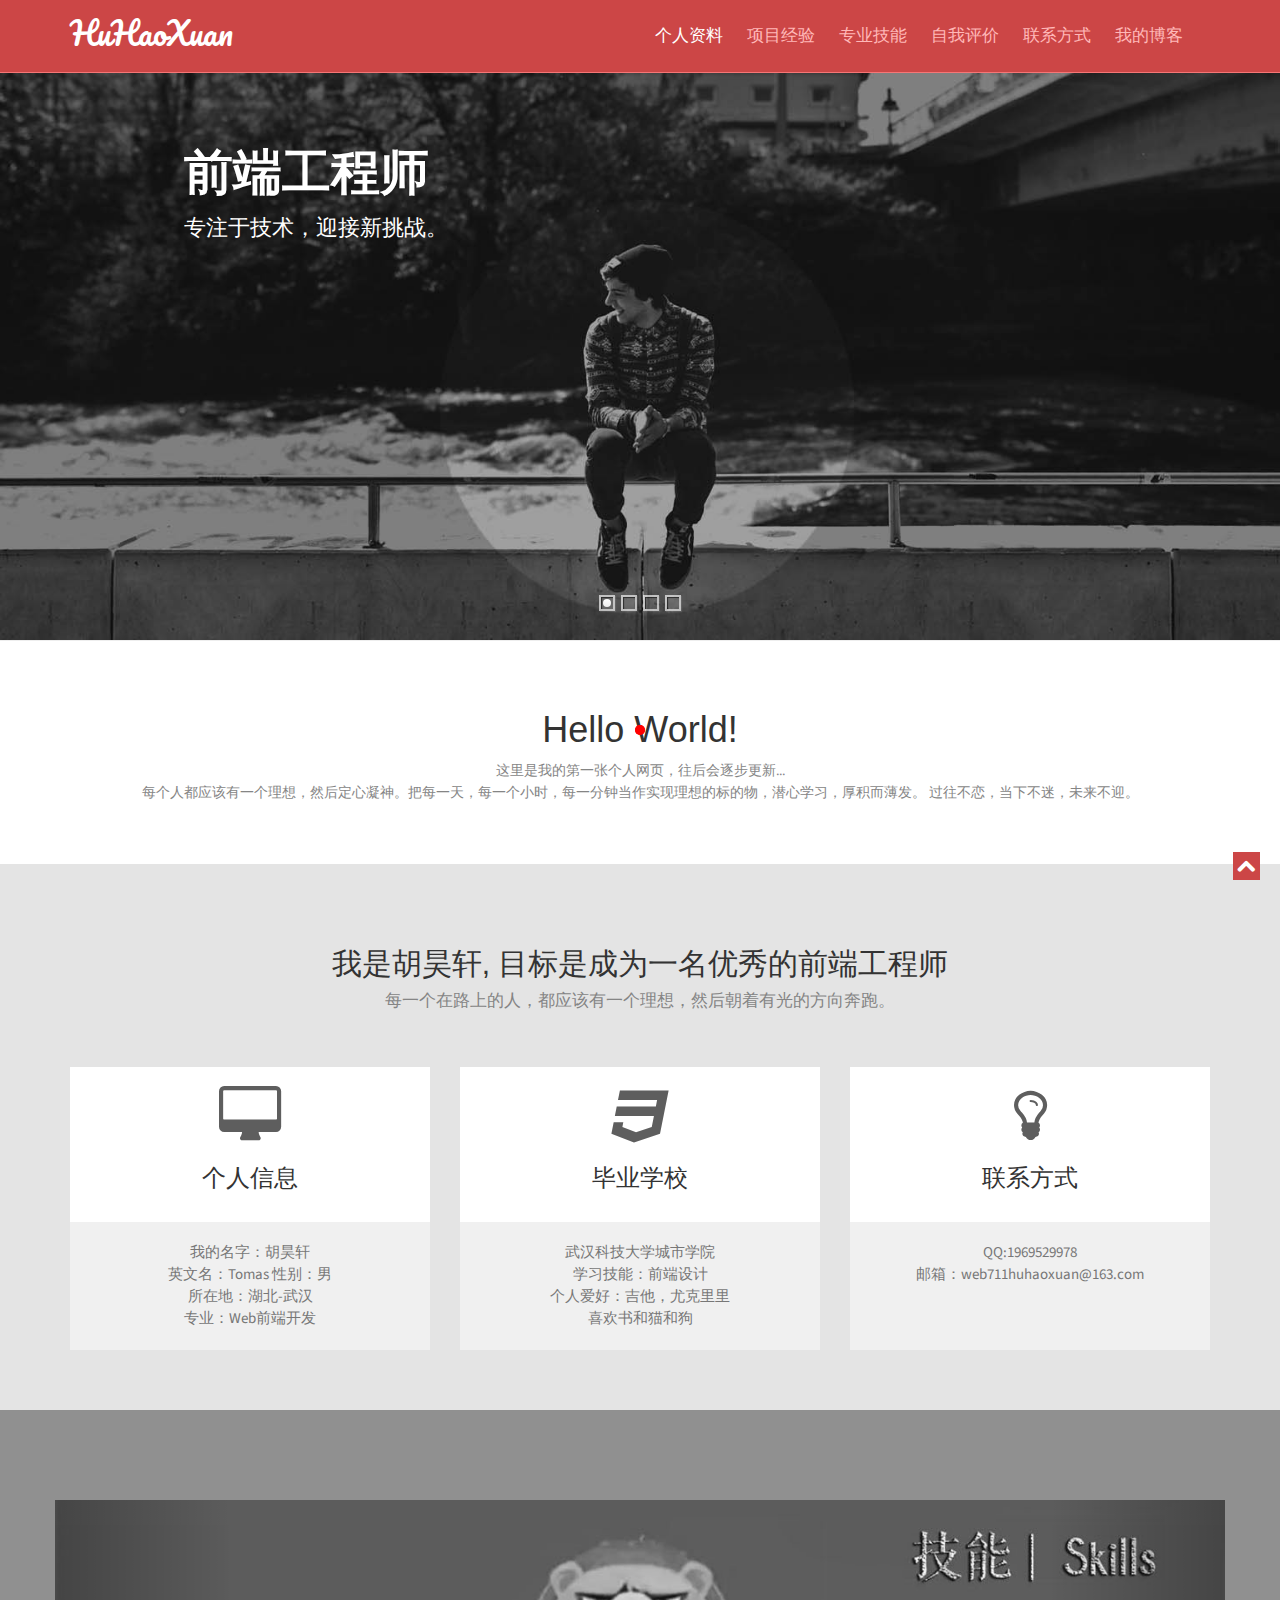
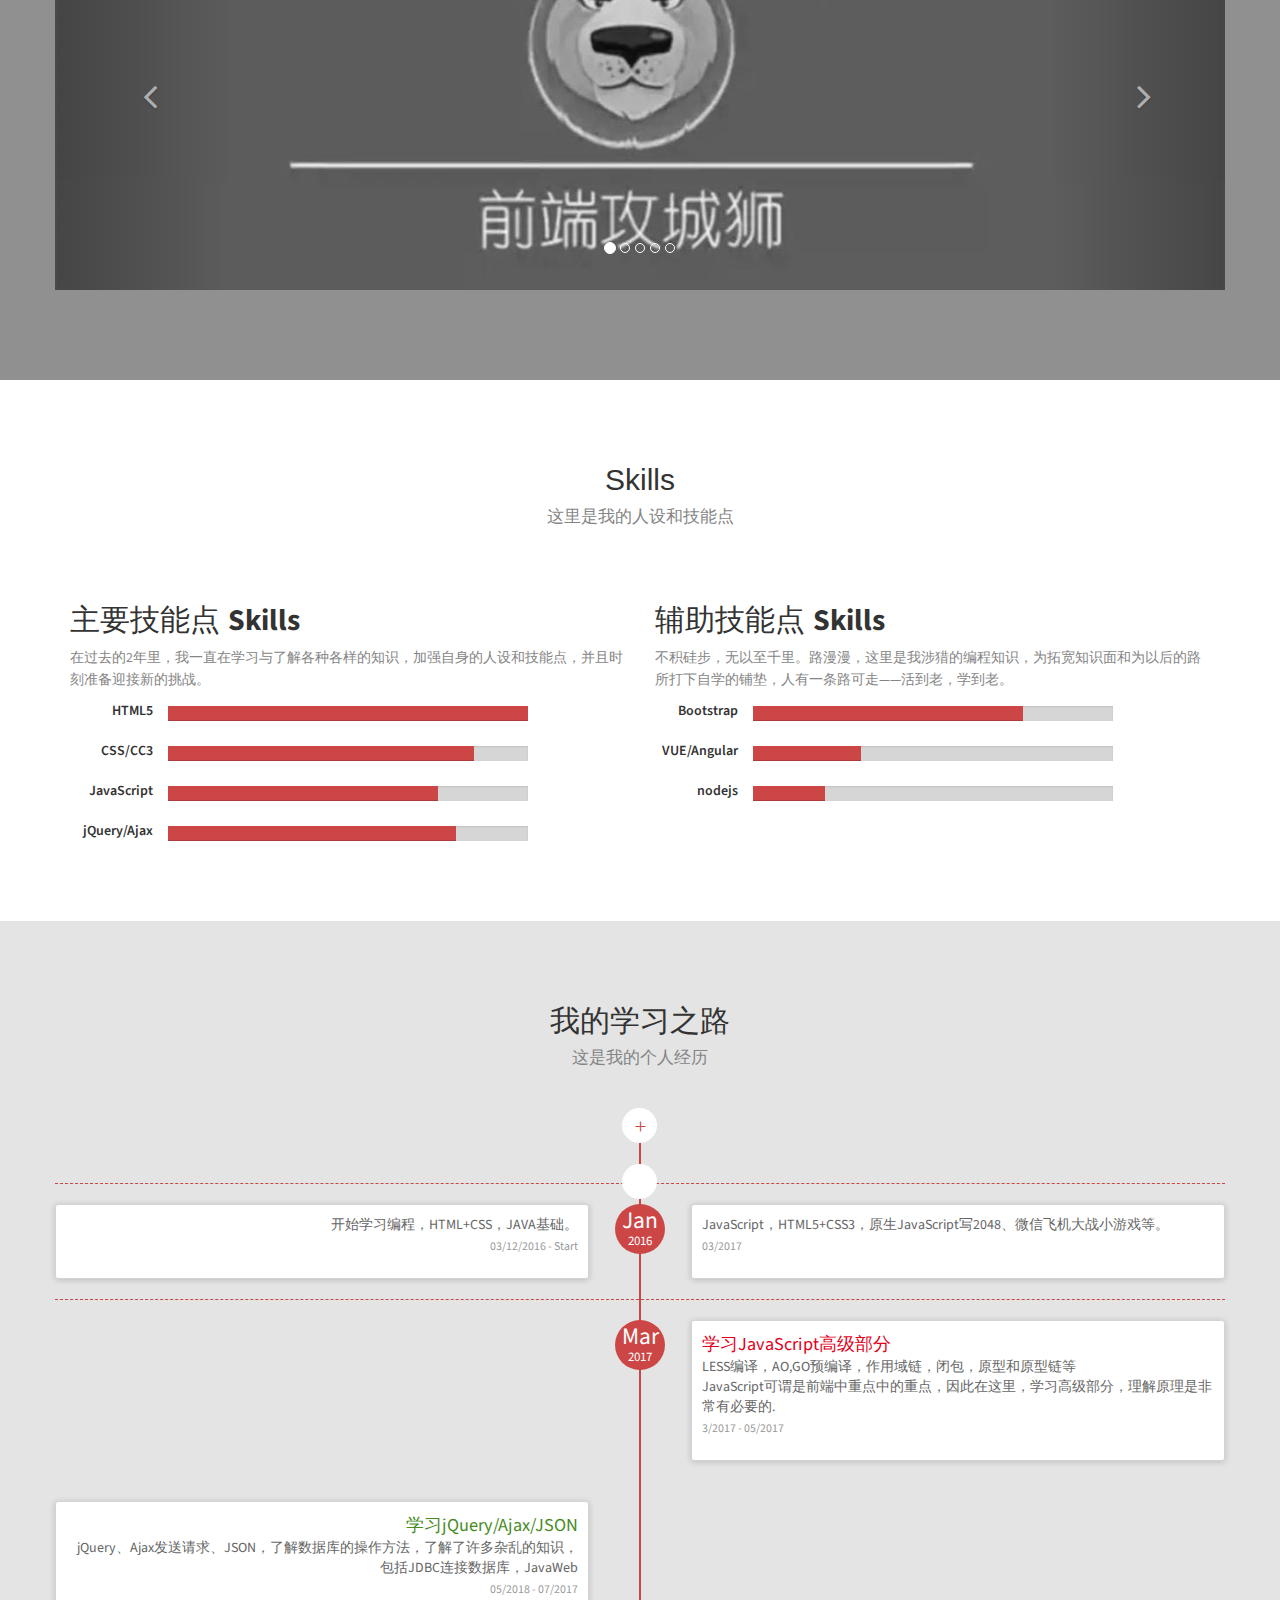
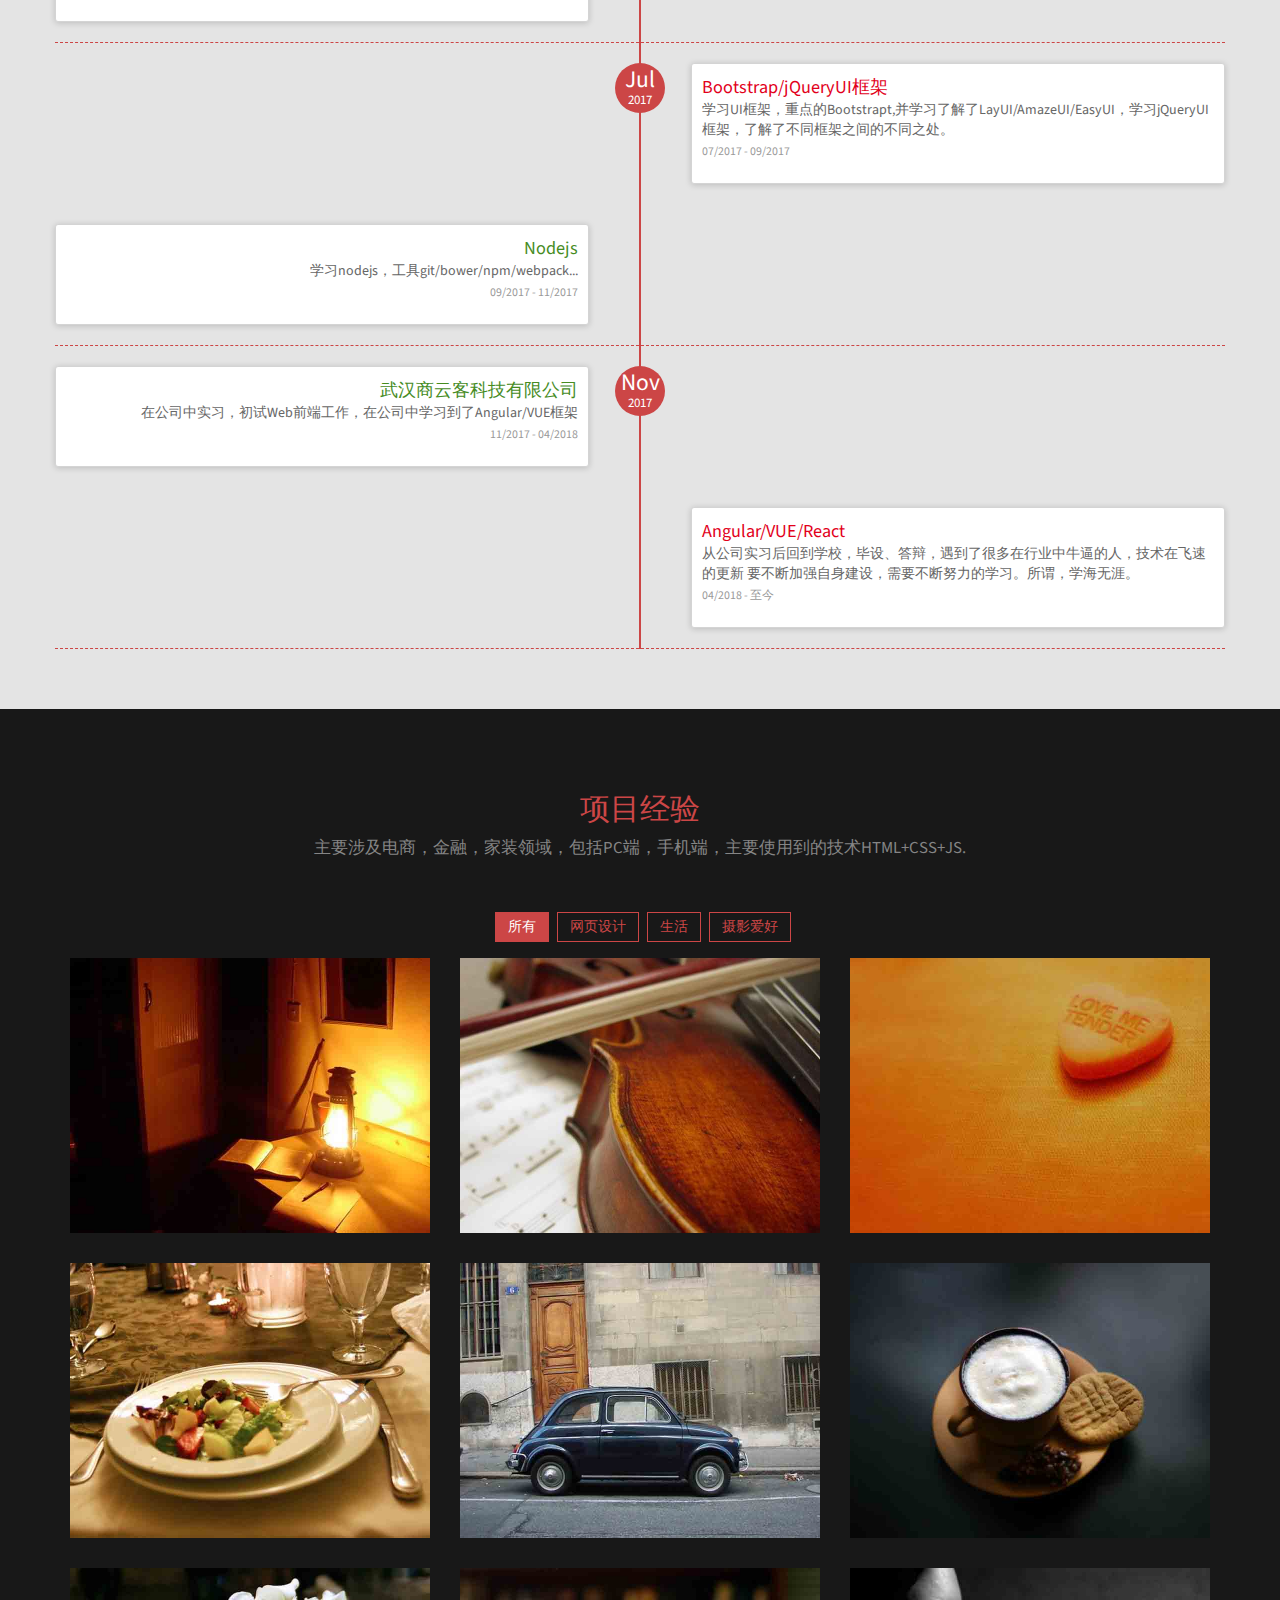
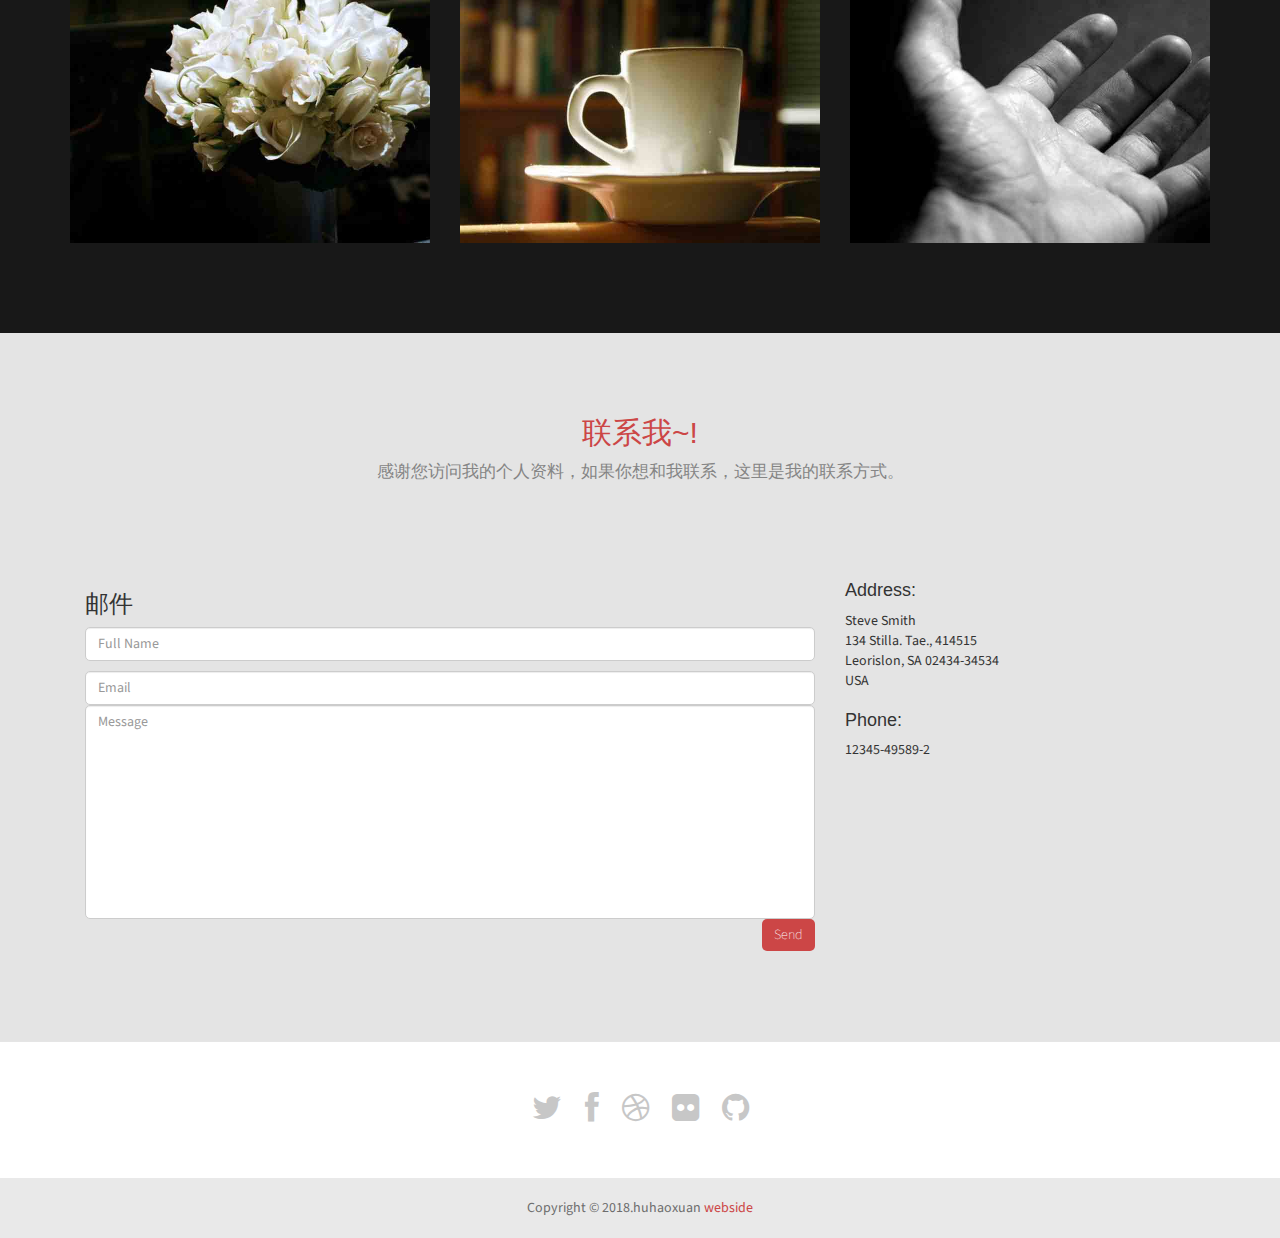
==== commit d6265e3c: "up 02" ====
--- a/index.html
+++ b/index.html
@@ -1,4 +1,4 @@
-<!doctype html>
+<!DOCTYPE html>
 <!--[if IE 7 ]>    <html lang="en-gb" class="isie ie7 oldie no-js"> <![endif]-->
 <!--[if IE 8 ]>    <html lang="en-gb" class="isie ie8 oldie no-js"> <![endif]-->
 <!--[if IE 9 ]>    <html lang="en-gb" class="isie ie9 no-js"> <![endif]-->
@@ -7,11 +7,12 @@
 <!--<![endif]-->
 <head>
     <meta charset="utf-8">
+    <!-- 视口 -->
     <meta name="viewport" content="width=device-width, initial-scale=1, maximum-scale=1">
     <!--[if lt IE 9]>
     <meta http-equiv="X-UA-Compatible" content="IE=edge,chrome=1">
     <![endif]-->
-    <title>windxuan web sites</title>
+    <title>我是胡昊轩哟~为发烧而生！</title>
     <meta name="description" content="">
     <meta name="author" content="">
     <!--[if lt IE 9]>
@@ -88,10 +89,11 @@
                         <p>我喜爱的前端框架</p>
                         <div class="da-img"></div>
                     </div>
-				<!--  <nav class="da-arrows">
+				    <nav class="da-arrows">
+                        <!-- 左右箭头 -->
                         <span class="da-arrows-prev"></span>
                         <span class="da-arrows-next"></span>
-                    </nav> -->
+                    </nav>
                 </div>
             </div>
         </div>
@@ -100,7 +102,11 @@
         <div class="container">
             <div class="text-center">
             <h1 class="flashlight">Hello World!</h1>
-              <p>Lorem ipsum dolor sit amet, consectetur adipiscing elit. Suspendisse interdum erat et neque tincidunt volutpat. Cras eget augue id dui varius pretium. Cras posuere dolor risus. Pellentesque elementum ultricies quam, sit amet rhoncus nisl viverra in. Cras imperdiet nisi a euismod molestie. Ut a metus arcu. Pellentesque feugiat dictum erat. Nulla vehicula condimentum purus, quis imperdiet nisl ultricies eleifend. Nulla quis rhoncus risus. Ut vel vehicula urna.</p>
+              <p>
+                这里是我的第一张个人网页，往后会逐步更新...<br>
+                每个人都应该有一个理想，然后定心凝神。把每一天，每一个小时，每一分钟当作实现理想的标的物，潜心学习，厚积而薄发。
+                过往不恋，当下不迷，未来不迎。
+              </p>
             </div>
         </div>
 
@@ -157,10 +163,55 @@
     <section id="quote" class="bg-parlex">
         <div class="parlex-back">
             <div class="container secPad text-center">
-				<h2>这里的内容是一个轮播图</h2><h3>-胡昊轩</h3>
+				<!-- <h2>这里的内容是一个轮播图</h2><h3>-胡昊轩</h3> -->
+                <div id="carousel-example-generic" class="carousel slide" data-ride="carousel">
+                  <!-- Indicators -->
+                  <ol class="carousel-indicators">
+                    <li data-target="#carousel-example-generic" data-slide-to="0" class="active"></li>
+                    <li data-target="#carousel-example-generic" data-slide-to="1"></li>
+                    <li data-target="#carousel-example-generic" data-slide-to="2"></li>
+                    <li data-target="#carousel-example-generic" data-slide-to="3"></li>
+                    <li data-target="#carousel-example-generic" data-slide-to="4"></li>
+                  </ol>
+
+                  <!-- Wrapper for slides -->
+                  <div class="carousel-inner" role="listbox">
+                    <div class="item active">
+                      <img src="images/carousel/0-1.jpg" alt="pic_01.jpg" width="1200px">
+                      <div class="carousel-caption">
+                        <!-- <br><br><br><span>Hello!&nbsp;&nbsp;&nbsp;Welcome to my website.</span> -->
+                      </div>
+                    </div>
+                    <div class="item">
+                      <img src="images/carousel/0-2.jpg" alt="pic_02.jpg" width="1200px">
+                      <div class="carousel-caption"></div>
+                    </div>
+                    <div class="item">
+                      <img src="images/carousel/0-3.jpg" alt="pic_03.jpg" width="1200px">
+                      <div class="carousel-caption"></div>
+                    </div>
+                    <div class="item">
+                      <img src="images/carousel/0-4.jpg" alt="pic_04.jpg" width="1200px">
+                      <div class="carousel-caption"></div>
+                    </div>
+                    <div class="item">
+                      <img src="images/carousel/0-5.jpg" alt="pic_04.jpg" width="1200px">
+                      <div class="carousel-caption"></div>
+                    </div>
+                  </div>
+                  <!-- 箭头控制 -->
+                  <a class="left carousel-control" href="#carousel-example-generic" role="button" data-slide="prev">
+                    <span class="fa fa-angle-left fa-2x" aria-hidden="true"></span>
+                    <span class="sr-only">Previous</span>
+                  </a>
+                  <a class="right carousel-control" href="#carousel-example-generic" role="button" data-slide="next">
+                    <span class="fa fa-angle-right fa-2x" aria-hidden="true"></span>
+                    <span class="sr-only">Next</span>
+                  </a>
+                </div>
             </div>
             <!--/.container-->
-        </div>
+        </div>  <!-- parlex-back -->
     </section>
 
     <!--Skills-->
@@ -168,21 +219,21 @@
     	<div class="container">
         <div class="heading text-center">
                 <!-- Heading -->
-                <h2>My Skills</h2>
-                <p>Lorem ipsum dolor sit amet, consectetur adipiscing</p>
+                <h2>Skills</h2>
+                <p>这里是我的人设和技能点</p>
             </div>
         	<div class="row">
                 <div class="col-sm-6">
-                    <h2>Programming <strong>Skills</strong></h2>
+                    <h2>主要技能点 <strong>Skills</strong></h2>
                     <p class="mrgBtm20">
-                        It takes knowledge, smart work, and dedication to make great ideas come to life. I have been helping make great ideas happen for the past 7 years and am always ready for new challenges.
+                      在过去的2年里，我一直在学习与了解各种各样的知识，加强自身的人设和技能点，并且时刻准备迎接新的挑战。
 
                     </p>
                     <div class="row">
                         <div class="col-md-2 skilltitle">HTML5</div>
                         <div class="col-md-8">
                             <div class="progress">
-                                <div class="progress-bar" role="progressbar" aria-valuenow="90" aria-valuemin="0" aria-valuemax="100" style="width: 90%;">
+                                <div class="progress-bar" role="progressbar" aria-valuenow="90" aria-valuemin="0" aria-valuemax="100" style="width: 100%;">
                                     <span class="sr-only">90% Complete</span>
                                 </div>
                             </div>
@@ -192,8 +243,8 @@
                         <div class="col-md-2 skilltitle">CSS/CC3</div>
                         <div class="col-md-8">
                             <div class="progress">
-                                <div class="progress-bar" role="progressbar" aria-valuenow="90" aria-valuemin="0" aria-valuemax="100" style="width: 90%;">
-                                    <span class="sr-only">90% Complete</span>
+                                <div class="progress-bar" role="progressbar" aria-valuenow="90" aria-valuemin="0" aria-valuemax="100" style="width: 85%;">
+                                    <span class="sr-only">85% Complete</span>
                                 </div>
                             </div>
                         </div>
@@ -202,8 +253,8 @@
                         <div class="col-md-2 skilltitle">JavaScript</div>
                         <div class="col-md-8">
                             <div class="progress">
-                                <div class="progress-bar" role="progressbar" aria-valuenow="80" aria-valuemin="0" aria-valuemax="100" style="width: 80%;">
-                                    <span class="sr-only">80% Complete</span>
+                                <div class="progress-bar" role="progressbar" aria-valuenow="80" aria-valuemin="0" aria-valuemax="100" style="width: 75%;">
+                                    <span class="sr-only">75% Complete</span>
                                 </div>
                             </div>
                         </div>
@@ -212,45 +263,44 @@
                         <div class="col-md-2 skilltitle">jQuery/Ajax</div>
                         <div class="col-md-8">
                             <div class="progress">
-                                <div class="progress-bar" role="progressbar" aria-valuenow="90" aria-valuemin="0" aria-valuemax="100" style="width: 90%;">
-                                    <span class="sr-only">90% Complete</span>
+                                <div class="progress-bar" role="progressbar" aria-valuenow="90" aria-valuemin="0" aria-valuemax="100" style="width: 80%;">
+                                    <span class="sr-only">70% Complete</span>
                                 </div>
                             </div>
                         </div>
                     </div>
                 </div>
                 <div class="col-sm-6">
-                    <h2>Designing <strong>Skills</strong></h2>
+                    <h2>辅助技能点 <strong>Skills</strong></h2>
                     <p class="mrgBtm20">
-                        Problem solving is not always about sitting in a board room talking about the way things should be done. I have a strong background in UI design which allows me to think on my feet and act upon it.
-
+                        不积硅步，无以至千里。路漫漫，这里是我涉猎的编程知识，为拓宽知识面和为以后的路所打下自学的铺垫，人有一条路可走——活到老，学到老。
                     </p>
                     <div class="row">
-                        <div class="col-md-2 skilltitle">Photoshop</div>
+                        <div class="col-md-2 skilltitle">Bootstrap</div>
                         <div class="col-md-8">
                             <div class="progress">
-                                <div class="progress-bar" role="progressbar" aria-valuenow="90" aria-valuemin="0" aria-valuemax="100" style="width: 90%;">
-                                    <span class="sr-only">90% Complete</span>
+                                <div class="progress-bar" role="progressbar" aria-valuenow="90" aria-valuemin="0" aria-valuemax="100" style="width: 75%;">
+                                    <span class="sr-only">75% Complete</span>
                                 </div>
                             </div>
                         </div>
                     </div>
                     <div class="row">
-                        <div class="col-md-2 skilltitle">Illustrator</div>
+                        <div class="col-md-2 skilltitle">VUE/Angular</div>
                         <div class="col-md-8">
                             <div class="progress">
-                                <div class="progress-bar" role="progressbar" aria-valuenow="80" aria-valuemin="0" aria-valuemax="100" style="width: 80%;">
-                                    <span class="sr-only">80% Complete</span>
+                                <div class="progress-bar" role="progressbar" aria-valuenow="80" aria-valuemin="0" aria-valuemax="100" style="width: 30%;">
+                                    <span class="sr-only">30% Complete</span>
                                 </div>
                             </div>
                         </div>
                     </div>
                     <div class="row">
-                        <div class="col-md-2 skilltitle">Indesign</div>
+                        <div class="col-md-2 skilltitle">nodejs</div>
                         <div class="col-md-8">
                             <div class="progress">
-                                <div class="progress-bar" role="progressbar" aria-valuenow="75" aria-valuemin="0" aria-valuemax="100" style="width: 75%;">
-                                    <span class="sr-only">75% Complete</span>
+                                <div class="progress-bar" role="progressbar" aria-valuenow="75" aria-valuemin="0" aria-valuemax="100" style="width: 20%;">
+                                    <span class="sr-only">20 % Complete</span>
                                 </div>
                             </div>
                         </div>
@@ -265,8 +315,8 @@
     	<div class="container">
            <div class="heading text-center">
                 <!-- Heading -->
-                <h2>Professional Experience</h2>
-                <p>Lorem ipsum dolor sit amet, consectetur adipiscing</p>
+                <h2>我的学习之路</h2>
+                <p>这是我的个人经历</p>
             </div>
         <div id="timeline"><div class="row timeline-movement timeline-movement-top">
         <div class="timeline-badge timeline-future-movement">
@@ -284,8 +334,8 @@
     <div class="row timeline-movement">
 
         <div class="timeline-badge">
-            <span class="timeline-balloon-date-day">Feb</span>
-            <span class="timeline-balloon-date-month">2014</span>
+            <span class="timeline-balloon-date-day">Jan</span>
+            <span class="timeline-balloon-date-month">2016</span>
         </div>
 
 
@@ -294,9 +344,9 @@
                 <div class="col-sm-11">
                     <div class="timeline-panel credits">
                         <ul class="timeline-panel-ul">
-                            <li><span class="importo">Mussum ipsum cacilds</span></li>
-                            <li><span class="causale">Lorem ipsum dolor sit amet, consectetur adipiscing elit. </span> </li>
-                            <li><p><small class="text-muted"> 18/02/2014 - Present</small></p> </li>
+                            <li><span class="importo"></span></li>
+                            <li><span class="causale">开始学习编程，HTML+CSS，JAVA基础。</span></li>
+                            <li><p><small class="text-muted">03/12/2016 - Start</small></p> </li>
                         </ul>
                     </div>
 
@@ -309,9 +359,9 @@
                 <div class="col-sm-offset-1 col-sm-11">
                     <div class="timeline-panel debits">
                         <ul class="timeline-panel-ul">
-                            <li><span class="importo">Mussum ipsum cacilds</span></li>
-                            <li><span class="causale">Lorem ipsum dolor sit amet, consectetur adipiscing elit. </span> </li>
-                            <li><p><small class="text-muted"> 18/02/2014 - Present</small></p> </li>
+                            <li><span class="importo"></span></li>
+                            <li><span class="causale"></span>JavaScript，HTML5+CSS3，原生JavaScript写2048、微信飞机大战小游戏等。</li>
+                            <li><p><small class="text-muted"> 03/2017</small></p> </li>
                         </ul>
                     </div>
 
@@ -323,11 +373,10 @@
     <!--due -->
 
     <div class="row timeline-movement">
-
 
         <div class="timeline-badge">
             <span class="timeline-balloon-date-day">Mar</span>
-            <span class="timeline-balloon-date-month">2013</span>
+            <span class="timeline-balloon-date-month">2017</span>
         </div>
 
         <div class="col-sm-offset-6 col-sm-6  timeline-item">
@@ -335,9 +384,11 @@
                 <div class="col-sm-offset-1 col-sm-11">
                     <div class="timeline-panel debits">
                         <ul class="timeline-panel-ul">
-                            <li><span class="importo">Mussum ipsum cacilds</span></li>
-                            <li><span class="causale">Lorem ipsum dolor sit amet, consectetur adipiscing elit. </span> </li>
-                            <li><p><small class="text-muted"> 10/03/2013 - 18/02/2014</small></p> </li>
+                            <li><span class="importo">学习JavaScript高级部分</span></li>
+                            <li><span class="causale">
+                            LESS编译，AO,GO预编译，作用域链，闭包，原型和原型链等<br>
+                            JavaScript可谓是前端中重点中的重点，因此在这里，学习高级部分，理解原理是非常有必要的. </span> </li>
+                            <li><p><small class="text-muted">3/2017 - 05/2017</small></p> </li>
                         </ul>
                     </div>
 
@@ -350,9 +401,9 @@
                 <div class="col-sm-11">
                     <div class="timeline-panel credits">
                         <ul class="timeline-panel-ul">
-                            <li><span class="importo">Mussum ipsum cacilds</span></li>
-                            <li><span class="causale">Lorem ipsum dolor sit amet, consectetur adipiscing elit. </span> </li>
-                            <li><p><small class="text-muted"> 10/03/2013 - 18/02/2014</small></p> </li>
+                            <li><span class="importo">学习jQuery/Ajax/JSON</span></li>
+                            <li><span class="causale">jQuery、Ajax发送请求、JSON，了解数据库的操作方法，了解了许多杂乱的知识，包括JDBC连接数据库，JavaWeb</span> </li>
+                            <li><p><small class="text-muted"> 05/2018 - 07/2017</small></p> </li>
                         </ul>
                     </div>
 
@@ -364,10 +415,9 @@
     </div>
     <div class="row timeline-movement">
 
-
         <div class="timeline-badge">
-            <span class="timeline-balloon-date-day">Jan</span>
-            <span class="timeline-balloon-date-month">2010</span>
+            <span class="timeline-balloon-date-day">Jul</span>
+            <span class="timeline-balloon-date-month">2017</span>
         </div>
 
         <div class="col-sm-offset-6 col-sm-6  timeline-item">
@@ -375,9 +425,9 @@
                 <div class="col-sm-offset-1 col-sm-11">
                     <div class="timeline-panel debits">
                         <ul class="timeline-panel-ul">
-                            <li><span class="importo">Mussum ipsum cacilds</span></li>
-                            <li><span class="causale">Lorem ipsum dolor sit amet, consectetur adipiscing elit. </span> </li>
-                            <li><p><small class="text-muted"> 11/01/2010 - 10/03/2013</small></p> </li>
+                            <li><span class="importo">Bootstrap/jQueryUI框架</span></li>
+                            <li><span class="causale">学习UI框架，重点的Bootstrapt,并学习了解了LayUI/AmazeUI/EasyUI，学习jQueryUI框架，了解了不同框架之间的不同之处。</span> </li>
+                            <li><p><small class="text-muted"> 07/2017 - 09/2017</small></p> </li>
                         </ul>
                     </div>
 
@@ -390,9 +440,9 @@
                 <div class="col-sm-11">
                     <div class="timeline-panel credits">
                         <ul class="timeline-panel-ul">
-                            <li><span class="importo">Mussum ipsum cacilds</span></li>
-                            <li><span class="causale">Lorem ipsum dolor sit amet, consectetur adipiscing elit. </span> </li>
-                            <li><p><small class="text-muted"> 11/01/2010 - 10/03/2013</small></p> </li>
+                            <li><span class="importo">Nodejs</span></li>
+                            <li><span class="causale">学习nodejs，工具git/bower/npm/webpack... </span> </li>
+                            <li><p><small class="text-muted"> 09/2017 - 11/2017</small></p> </li>
                         </ul>
                     </div>
 
@@ -400,6 +450,46 @@
             </div>
         </div>
 
+    </div>
+
+    <div class="row timeline-movement">
+
+        <div class="timeline-badge">
+            <span class="timeline-balloon-date-day">Nov</span>
+            <span class="timeline-balloon-date-month">2017</span>
+        </div>
+
+        <div class="col-sm-6  timeline-item">
+            <div class="row">
+                <div class="col-sm-11">
+                    <div class="timeline-panel credits">
+                        <ul class="timeline-panel-ul">
+                            <li><span class="importo">武汉商云客科技有限公司</span></li>
+                            <li><span class="causale"> </span> 在公司中实习，初试Web前端工作，在公司中学习到了Angular/VUE框架</li>
+                            <li><p><small class="text-muted"> 11/2017 - 04/2018</small></p> </li>
+                        </ul>
+                    </div>
+
+                </div>
+            </div>
+        </div>
+
+
+        <div class="col-sm-offset-6 col-sm-6  timeline-item">
+            <div class="row">
+                <div class="col-sm-offset-1 col-sm-11">
+                    <div class="timeline-panel debits">
+                        <ul class="timeline-panel-ul">
+                            <li><span class="importo">Angular/VUE/React</span></li>
+                            <li><span class="causale">从公司实习后回到学校，毕设、答辩，遇到了很多在行业中牛逼的人，技术在飞速的更新
+                            要不断加强自身建设，需要不断努力的学习。所谓，学海无涯。</span> </li>
+                            <li><p><small class="text-muted"> 04/2018 - 至今</small></p> </li>
+                        </ul>
+                    </div>
+
+                </div>
+            </div>
+        </div>
 
     </div>
     </div>
@@ -414,17 +504,17 @@
 
             <div class="heading text-center">
                 <!-- Heading -->
-                <h2>Portfolio</h2>
-                <p>At lorem Ipsum available, but the majority have suffered alteration in some form by injected humour.</p>
+                <h2>项目经验</h2>
+                <p>主要涉及电商，金融，家装领域，包括PC端，手机端，主要使用到的技术HTML+CSS+JS.</p>
             </div>
 
             <div class="row">
                 <nav id="filter" class="col-md-12 text-center">
                     <ul>
-                        <li><a href="#" class="current btn-theme btn-small" data-filter="*">All</a></li>
-                        <li><a href="#" class="btn-theme btn-small" data-filter=".webdesign">Web Design</a></li>
-                        <li><a href="#" class="btn-theme btn-small" data-filter=".photography">Photography</a></li>
-                        <li><a href="#" class="btn-theme btn-small" data-filter=".print">Print</a></li>
+                        <li><a href="#" class="current btn-theme btn-small" data-filter="*">所有</a></li>
+                        <li><a href="#" class="btn-theme btn-small" data-filter=".webdesign">网页设计</a></li>
+                        <li><a href="#" class="btn-theme btn-small" data-filter=".photography">生活</a></li>
+                        <li><a href="#" class="btn-theme btn-small" data-filter=".print">摄影爱好</a></li>
                     </ul>
                 </nav>
                 <div class="col-md-12">
@@ -437,8 +527,8 @@
                                     <div class="portfolio-desc align-center">
                                         <div class="folio-info">
                                             <a href="images/portfolio/img1.jpg" class="fancybox">
-                                                <h5>Project Name</h5>
-                                                <i class="fa fa-arrows-alt fa-2x"></i></a>
+                                                <h5>Project</h5>
+                                                <i class="fa fa-heart-o fa-2x"></i></a>
                                         </div>
                                     </div>
                                 </div>
@@ -450,8 +540,8 @@
                                     <div class="portfolio-desc align-center">
                                         <div class="folio-info">
                                             <a href="images/portfolio/img2.jpg" class="fancybox">
-                                                <h5>Project Name</h5>
-                                                <i class="fa fa-arrows-alt fa-2x"></i></a>
+                                                <h5>Project</h5>
+                                                <i class="fa fa-heart-o fa-2x"></i></a>
                                         </div>
                                     </div>
                                 </div>
@@ -464,8 +554,8 @@
                                     <div class="portfolio-desc align-center">
                                         <div class="folio-info">
                                             <a href="images/portfolio/img3.jpg" class="fancybox">
-                                                <h5>Project Name</h5>
-                                                <i class="fa fa-arrows-alt fa-2x"></i></a>
+                                                <h5>Project</h5>
+                                                <i class="fa fa-heart-o fa-2x"></i></a>
                                         </div>
                                     </div>
                                 </div>
@@ -477,8 +567,8 @@
                                     <div class="portfolio-desc align-center">
                                         <div class="folio-info">
                                             <a href="images/portfolio/img4.jpg" class="fancybox">
-                                                <h5>Project Name</h5>
-                                                <i class="fa fa-arrows-alt fa-2x"></i></a>
+                                                <h5>Project</h5>
+                                                <i class="fa fa-heart fa-2x"></i></a>
                                         </div>
                                     </div>
                                 </div>
@@ -490,8 +580,8 @@
                                     <div class="portfolio-desc align-center">
                                         <div class="folio-info">
                                             <a href="images/portfolio/img5.jpg" class="fancybox">
-                                                <h5>Project Name</h5>
-                                                <i class="fa fa-arrows-alt fa-2x"></i></a>
+                                                <h5>Project</h5>
+                                                <i class="fa fa-heart fa-2x"></i></a>
                                         </div>
                                     </div>
                                 </div>
@@ -503,8 +593,8 @@
                                     <div class="portfolio-desc align-center">
                                         <div class="folio-info">
                                             <a href="images/portfolio/img6.jpg" class="fancybox">
-                                                <h5>Project Name</h5>
-                                                <i class="fa fa-arrows-alt fa-2x"></i></a>
+                                                <h5>Project</h5>
+                                                <i class="fa fa-heart fa-2x"></i></a>
                                         </div>
                                     </div>
                                 </div>
@@ -516,8 +606,8 @@
                                     <div class="portfolio-desc align-center">
                                         <div class="folio-info">
                                             <a href="images/portfolio/img7.jpg" class="fancybox">
-                                                <h5>Project Name</h5>
-                                                <i class="fa fa-arrows-alt fa-2x"></i></a>
+                                                <h5>Project</h5>
+                                                <i class="fa fa-heart-o fa-2x"></i></a>
                                         </div>
                                     </div>
                                 </div>
@@ -529,8 +619,8 @@
                                     <div class="portfolio-desc align-center">
                                         <div class="folio-info">
                                             <a href="images/portfolio/img8.jpg" class="fancybox">
-                                                <h5>Project Name</h5>
-                                                <i class="fa fa-arrows-alt fa-2x"></i></a>
+                                                <h5>Project</h5>
+                                                <i class="fa fa-heart-o fa-2x"></i></a>
                                         </div>
                                     </div>
                                 </div>
@@ -542,20 +632,16 @@
                                     <div class="portfolio-desc align-center">
                                         <div class="folio-info">
                                             <a href="images/portfolio/img9.jpg" class="fancybox">
-                                                <h5>Project Name</h5>
-                                                <i class="fa fa-arrows-alt fa-2x"></i></a>
+                                                <h5>Project</h5>
+                                                <i class="fa fa-heart-o fa-2x"></i></a>
                                         </div>
                                     </div>
                                 </div>
                             </article>
                         </div>
-
-                    </div>
-
-
-                </div>
-            </div>
-
+                    </div>
+                </div>
+            </div>
         </div>
     </section>
 
@@ -566,8 +652,8 @@
             <div class="row">
                 <div class="heading text-center">
                     <!-- Heading -->
-                    <h2>Let's Keep In Touch!</h2>
-                    <p>Thank you for visiting out my profile. If you would like to get into contact with me, please fill out the form below.</p>
+                    <h2>联系我~!</h2>
+                    <p>感谢您访问我的个人资料，如果你想和我联系，这里是我的联系方式。</p>
                 </div>
             </div>
 
@@ -575,7 +661,7 @@
         <div class="col-sm-12 col-md-8">
          		<!--NOTE: Update your email Id in "contact_me.php" file in order to receive emails from your contact form-->
 		<form name="sentMessage" id="contactForm"  novalidate>
-		<h3>Contact Form</h3>
+		<h3>邮件</h3>
 		<div class="control-group">
 		<div class="controls">
 		<input type="text" class="form-control"
@@ -640,14 +726,14 @@
         <div class="container">
             <div class="row">
                 <div class="col-sm-12 text-center">
-                    Copyright &copy; 2016.Company name All rights reserved.More Templates <a href="http://www.cssmoban.com/" target="_blank" title="模板之家">模板之家</a> - Collect from <a href="http://www.cssmoban.com/" title="网页模板" target="_blank">网页模板</a>
+                    Copyright &copy; 2018.huhaoxuan <a href="#" title="windxuan" target="_blank">webside</a>
                 </div>
             </div>
             <!-- / .row -->
         </div>
     </section>
     <a href="#top" class="topHome"><i class="fa fa-chevron-up fa-2x"></i></a>
-
+    <!-- 兼容IE8版本 -->
     <!--[if lte IE 8]><script src="//ajax.googleapis.com/ajax/libs/jquery/1.11.0/jquery.min.js"></script><![endif]-->
     <script src="js/modernizr-latest.js"></script>
     <script src="js/jquery-1.8.2.min.js" type="text/javascript"></script>
@@ -656,8 +742,11 @@
     <script src="js/fancybox/jquery.fancybox.pack.js" type="text/javascript"></script>
     <script src="js/jquery.nav.js" type="text/javascript"></script>
     <script src="js/jquery.cslider.js" type="text/javascript"></script>
- <script src="contact/jqBootstrapValidation.js"></script>
- <script src="contact/contact_me.js"></script>
+    <script src="contact/jqBootstrapValidation.js"></script>
+    <script src="contact/contact_me.js"></script>
+
+    <!-- title部分效果 -->
+    <script src="js/pageExit.js"></script>
 
     <script src="js/custom.js" type="text/javascript"></script>
     <script src="js/owl-carousel/owl.carousel.js"></script>
--- a/css/styles.css
+++ b/css/styles.css
@@ -410,6 +410,9 @@
 #introText {
 padding:50px 0;
 background:#fff;
+}
+.text-center p:hover{
+    cursor: pointer;
 }
 /*这里是textlight*/
 .flashlight {
@@ -499,6 +502,7 @@
 /*parlex*/
 .bg-parlex {
 padding-top: 0px;
+position: relative;
 background-image: url('../images/banner-bg.jpg');
 background-size: cover;
 background-repeat: no-repeat;
@@ -508,6 +512,10 @@
 padding: 30px 0;
 background-color: rgba(0, 0, 0, 0.37);
 color: #FDFDFD !important;
+}
+.carousel-control span{
+    position: absolute;
+    top: 45%;
 }
 /*Skills*/
 .skilltitle {
@@ -523,6 +531,11 @@
 }
 .progress .progress-bar {
 background-color: #CC4646;
+}
+.carousel-inner span{
+    display: block;
+    margin-top: 32px;
+    color: #fff;
 }
 /*Skills*/
 
@@ -642,8 +655,7 @@
   font-size: 1.3em;
 }
 
-/* Services
-    -------------------------------------------------*/
+/*-------------------------------------------------*/
 .grid .text-content {
     padding-left: 35%;
 }
@@ -706,9 +718,6 @@
 .team-member .contact a {
     padding: 0 8px;
 }
-
-
-
 
 
 .descrition {
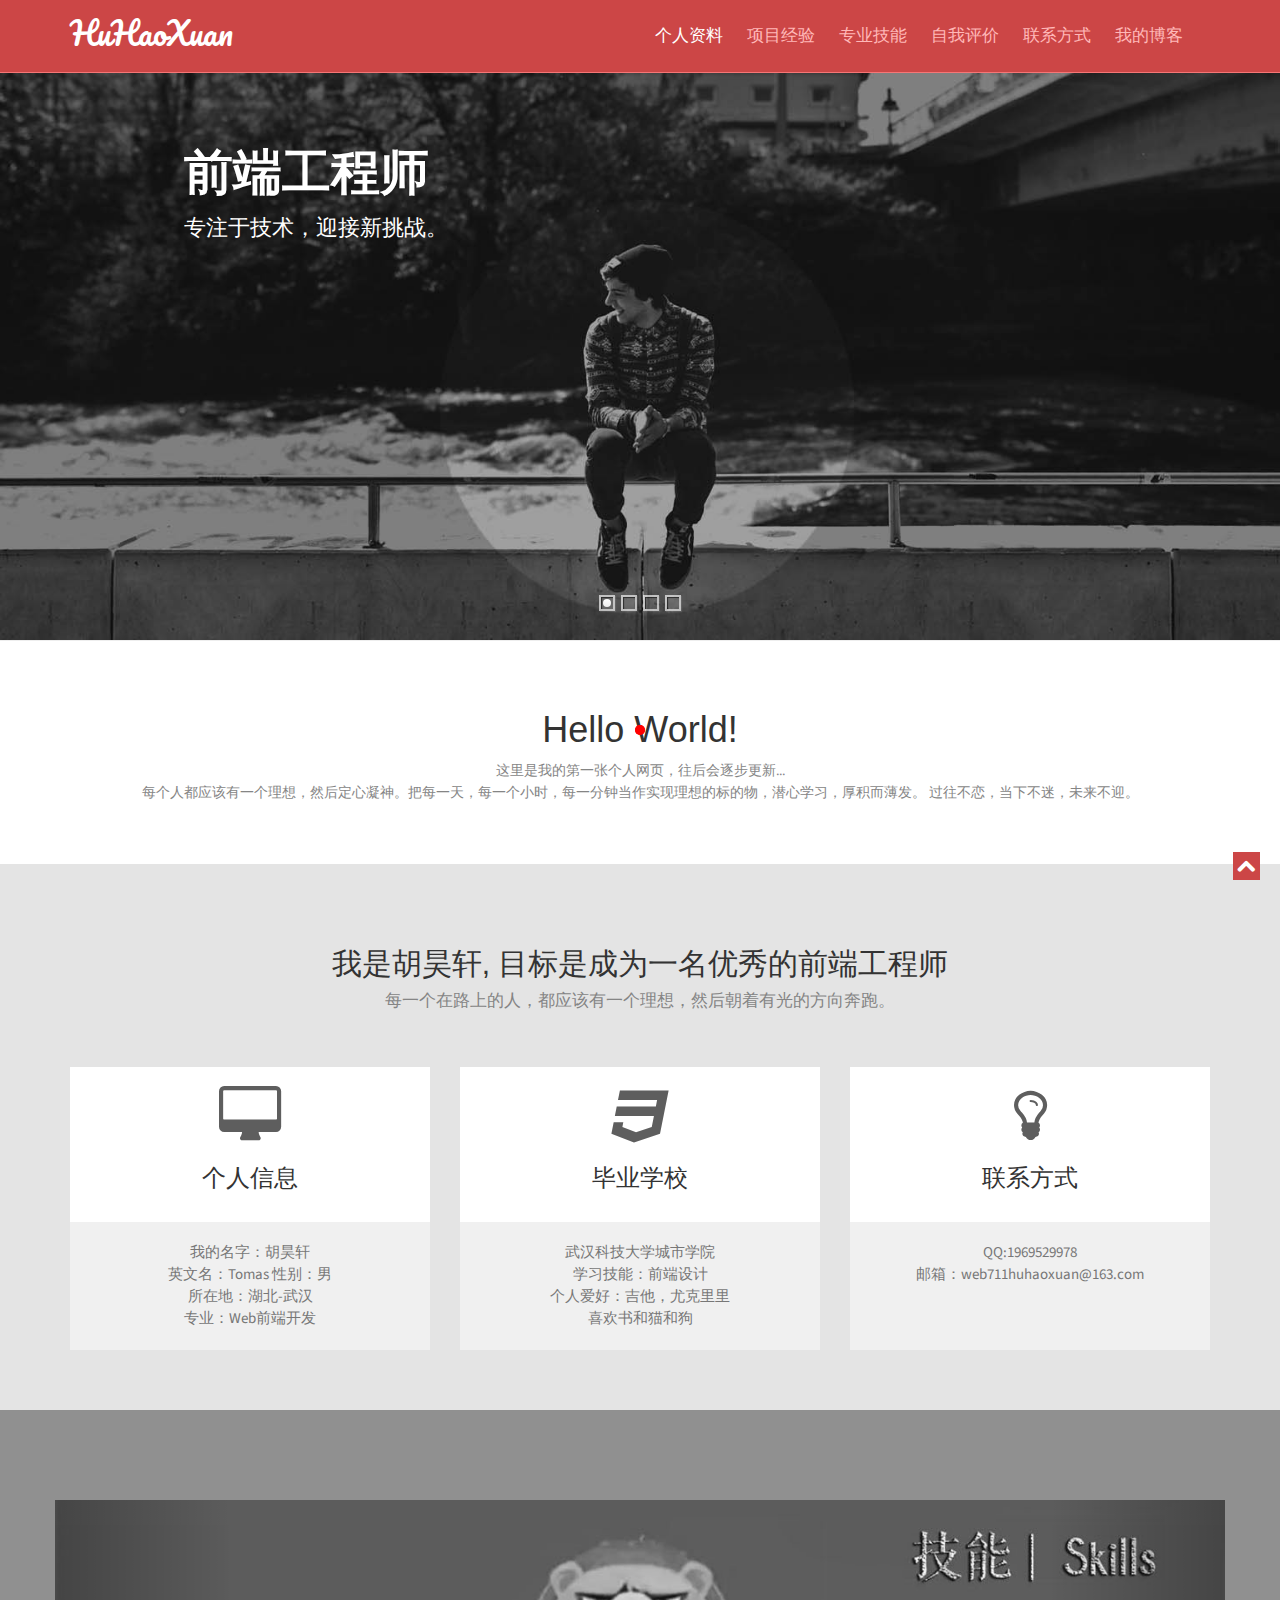
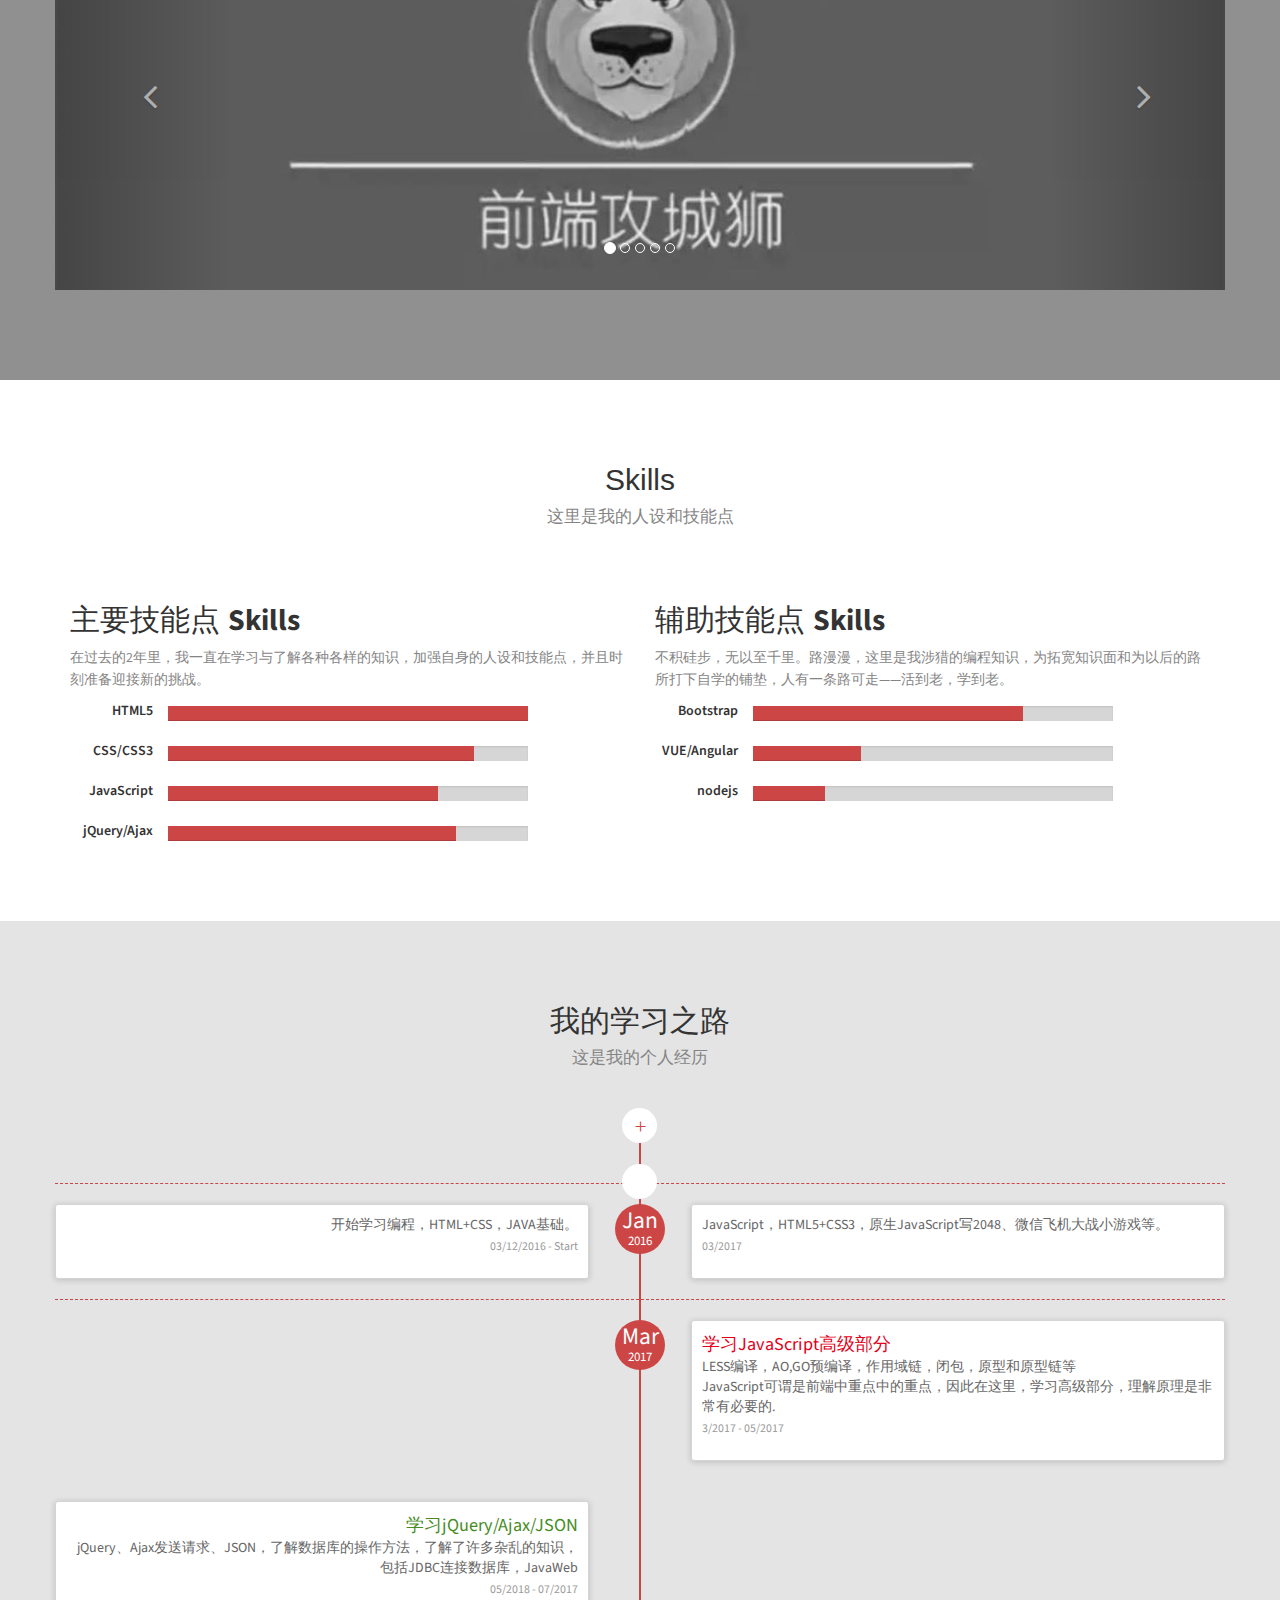
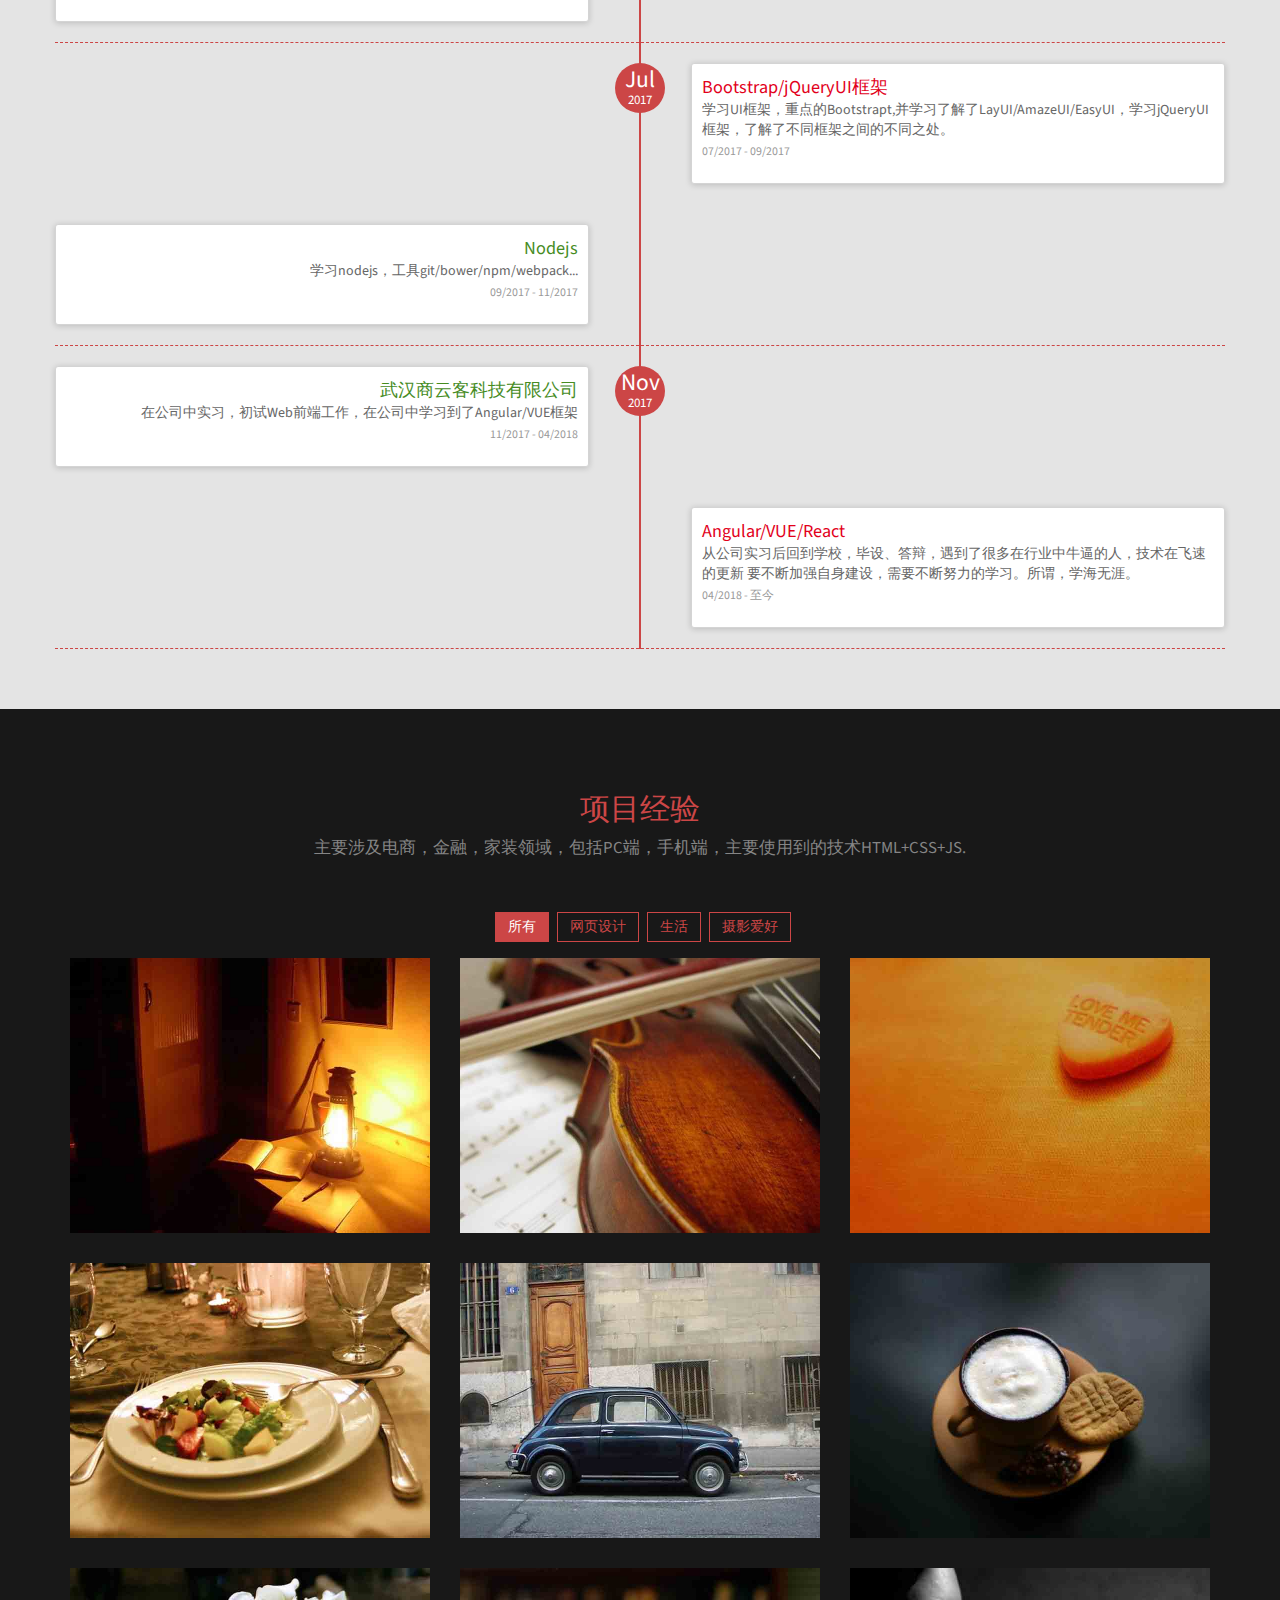
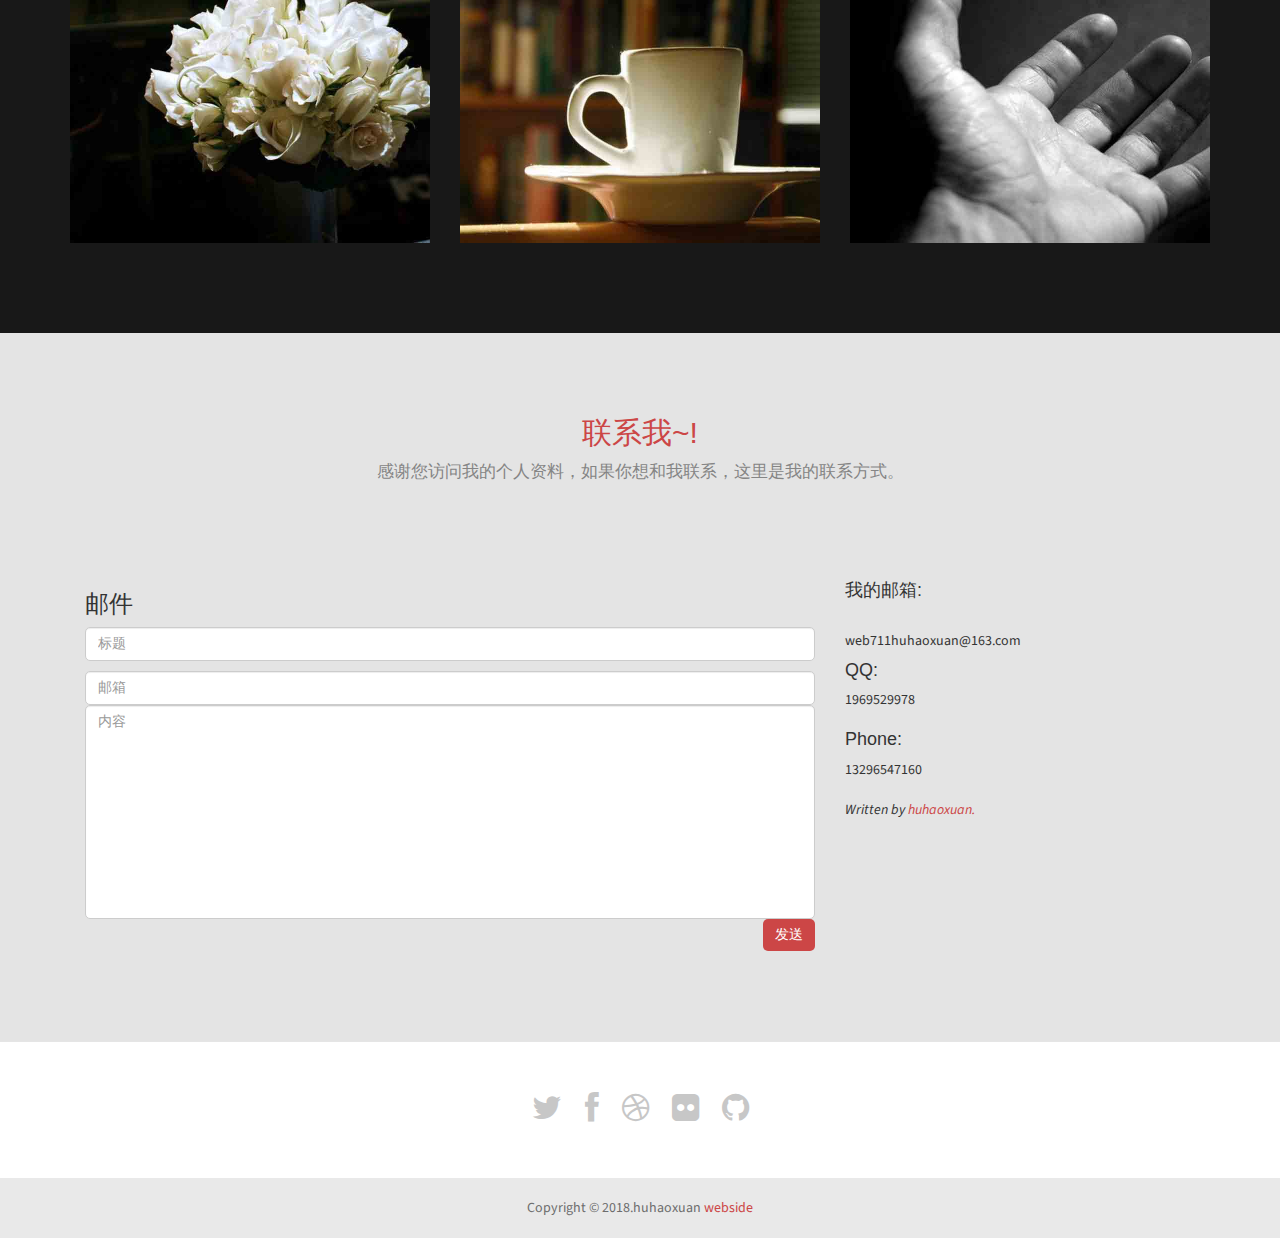
==== commit 2f1a0aef: "up-3" ====
--- a/index.html
+++ b/index.html
@@ -202,11 +202,11 @@
                   <!-- 箭头控制 -->
                   <a class="left carousel-control" href="#carousel-example-generic" role="button" data-slide="prev">
                     <span class="fa fa-angle-left fa-2x" aria-hidden="true"></span>
-                    <span class="sr-only">Previous</span>
+                    <span class="sr-only">left</span>
                   </a>
                   <a class="right carousel-control" href="#carousel-example-generic" role="button" data-slide="next">
                     <span class="fa fa-angle-right fa-2x" aria-hidden="true"></span>
-                    <span class="sr-only">Next</span>
+                    <span class="sr-only">right</span>
                   </a>
                 </div>
             </div>
@@ -240,7 +240,7 @@
                         </div>
                     </div>
                     <div class="row">
-                        <div class="col-md-2 skilltitle">CSS/CC3</div>
+                        <div class="col-md-2 skilltitle">CSS/CSS3</div>
                         <div class="col-md-8">
                             <div class="progress">
                                 <div class="progress-bar" role="progressbar" aria-valuenow="90" aria-valuemin="0" aria-valuemax="100" style="width: 85%;">
@@ -659,53 +659,49 @@
 
         <div class="row mrgn30">
         <div class="col-sm-12 col-md-8">
-         		<!--NOTE: Update your email Id in "contact_me.php" file in order to receive emails from your contact form-->
+         <!--在“contact_me”中更新的电子邮件Id,从联系人表单接收电子邮件。-->
 		<form name="sentMessage" id="contactForm"  novalidate>
 		<h3>邮件</h3>
 		<div class="control-group">
 		<div class="controls">
-		<input type="text" class="form-control"
-		placeholder="Full Name" id="name" required
-		data-validation-required-message="Please enter your name" />
+		<input type="text" class="form-control" placeholder="标题" id="name" required data-validation-required-message="请输入名字" />
 		<p class="help-block"></p>
 		</div>
 		</div>
 		<div class="control-group">
 		<div class="controls">
-		<input type="email" class="form-control" placeholder="Email"
+		<input type="邮箱" class="form-control" placeholder="邮箱"
 		id="email" required
-		data-validation-required-message="Please enter your email" />
+		data-validation-required-message="请输入邮箱" />
 		</div>
 		</div>
 
 		<div class="control-group">
 		<div class="controls">
-		<textarea rows="10" cols="100" class="form-control"
-		placeholder="Message" id="message" required
-		data-validation-required-message="Please enter your message" minlength="5"
-		data-validation-minlength-message="Min 5 characters"
-		maxlength="999" style="resize:none"></textarea>
+		<textarea rows="10" cols="100" class="form-control" placeholder="内容" id="message" required data-validation-required-message="请输入内容" minlength="5" data-validation-minlength-message="Min 5 characters" maxlength="999" style="resize:none"></textarea>
 		</div>
 		</div>
-		<div id="success"> </div> <!-- For success/fail messages -->
-		<button type="submit" class="btn btn-primary pull-right">Send</button><br />
+		<div id="success"> </div> <!-- 成功/失败 -->
+		<button type="submit" class="btn btn-primary pull-right">发送</button><br />
 		</form>
         </div>
-      <div class="col-sm-12 col-md-2">
-        <h4>Address:</h4>
+      <div class="col-sm-12 col-md-3">
+        <h4>我的邮箱:</h4>
         <address>
-        Steve Smith<br>
-        134 Stilla. Tae., 414515<br>
-        Leorislon, SA 02434-34534 USA <br>
+        <br>web711huhaoxuan@163.com
+        <br>
+        <h4>QQ:</h4>
+        1969529978 <br>
         </address>
         <h4>Phone:</h4>
         <address>
-        12345-49589-2<br>
+        13296547160<br>
         </address>
+        <i>Written by <a href="#">huhaoxuan.</a></i>
       </div>
     </div>
         </div>
-        <!--/.container-->
+        <!--container-->
     </section>
     <footer>
         <div class="container">
@@ -718,10 +714,10 @@
             </div>
 
             <div class="clear"></div>
-            <!--CLEAR FLOATS-->
+            <!--clear-->
         </div>
     </footer>
-    <!--/.page-section-->
+    <!--page-section-->
     <section class="copyright">
         <div class="container">
             <div class="row">
@@ -729,7 +725,7 @@
                     Copyright &copy; 2018.huhaoxuan <a href="#" title="windxuan" target="_blank">webside</a>
                 </div>
             </div>
-            <!-- / .row -->
+            <!-- row -->
         </div>
     </section>
     <a href="#top" class="topHome"><i class="fa fa-chevron-up fa-2x"></i></a>
--- a/css/styles.css
+++ b/css/styles.css
@@ -984,7 +984,7 @@
     .contact ul li i {
         margin-right: 15px;
     }
-/*Clients*/
+/*clients*/
 .clients #owl-demo .item {
     background: none;
 }
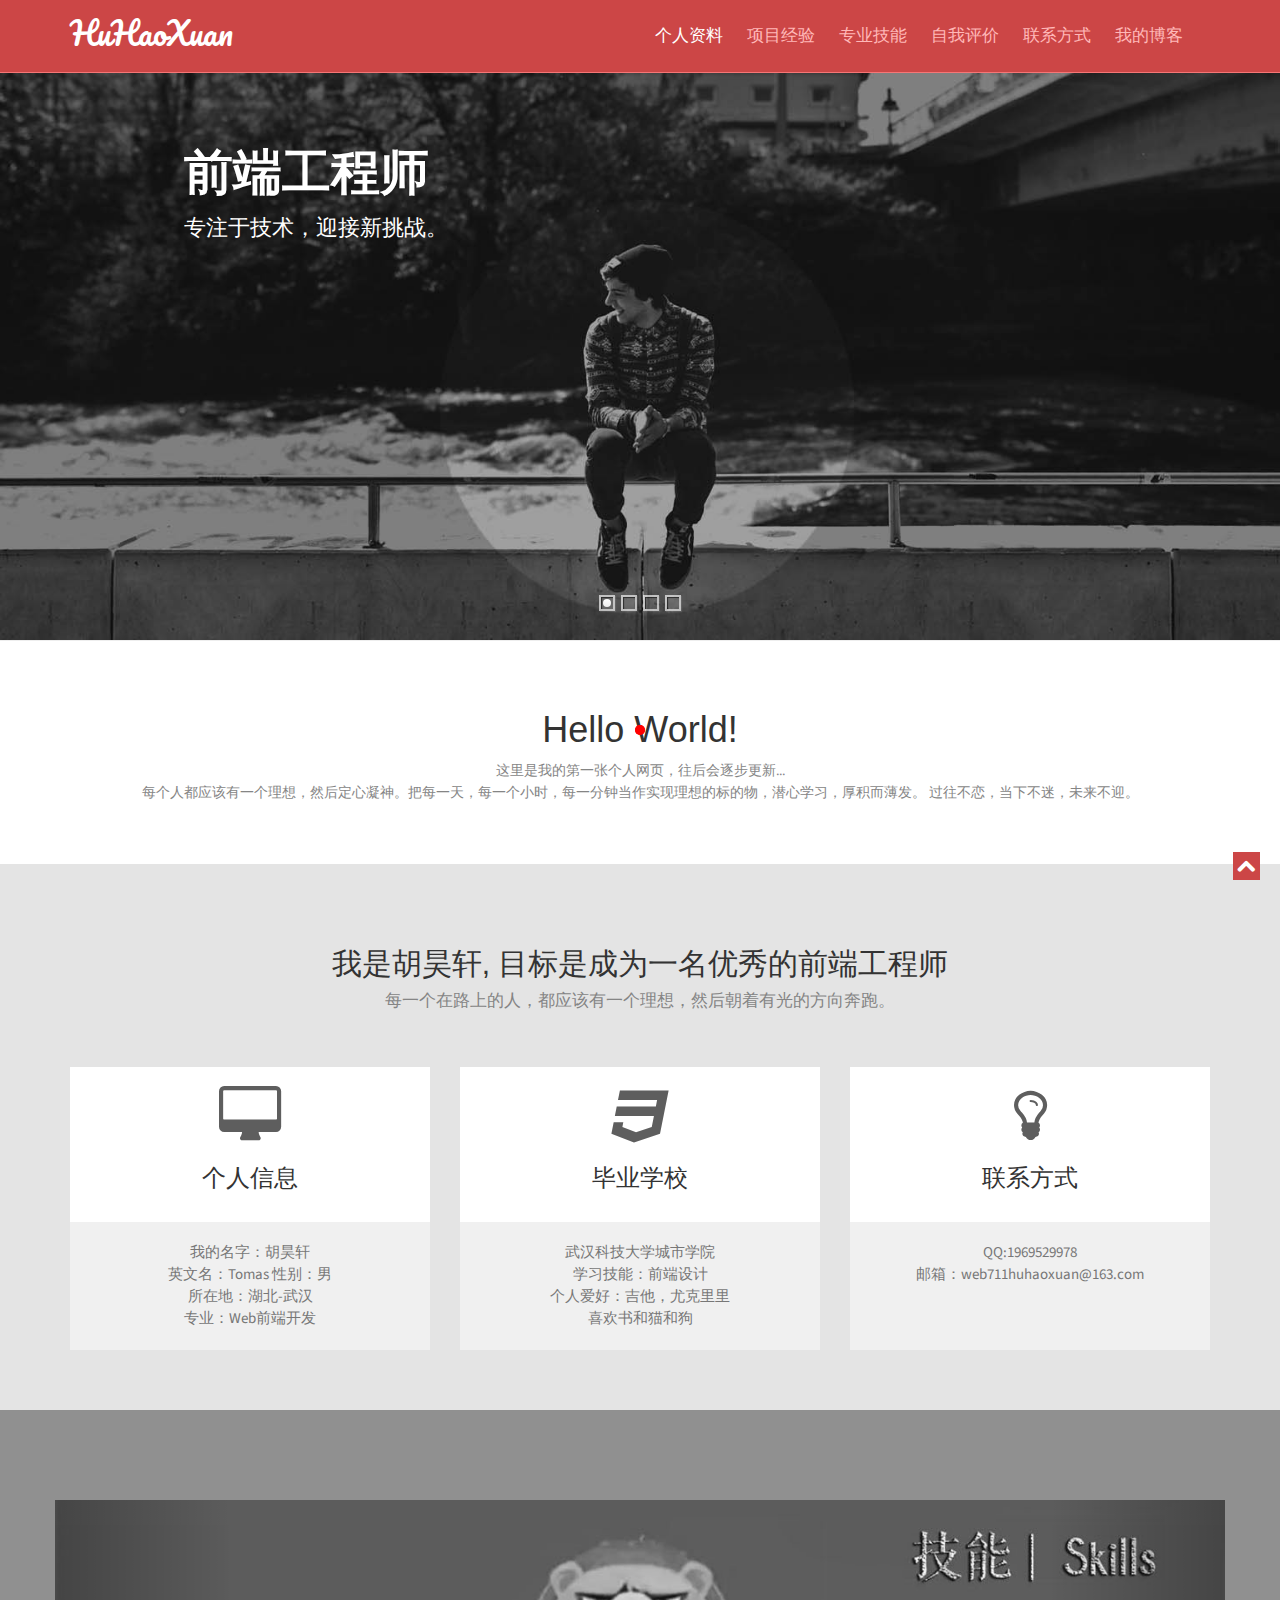
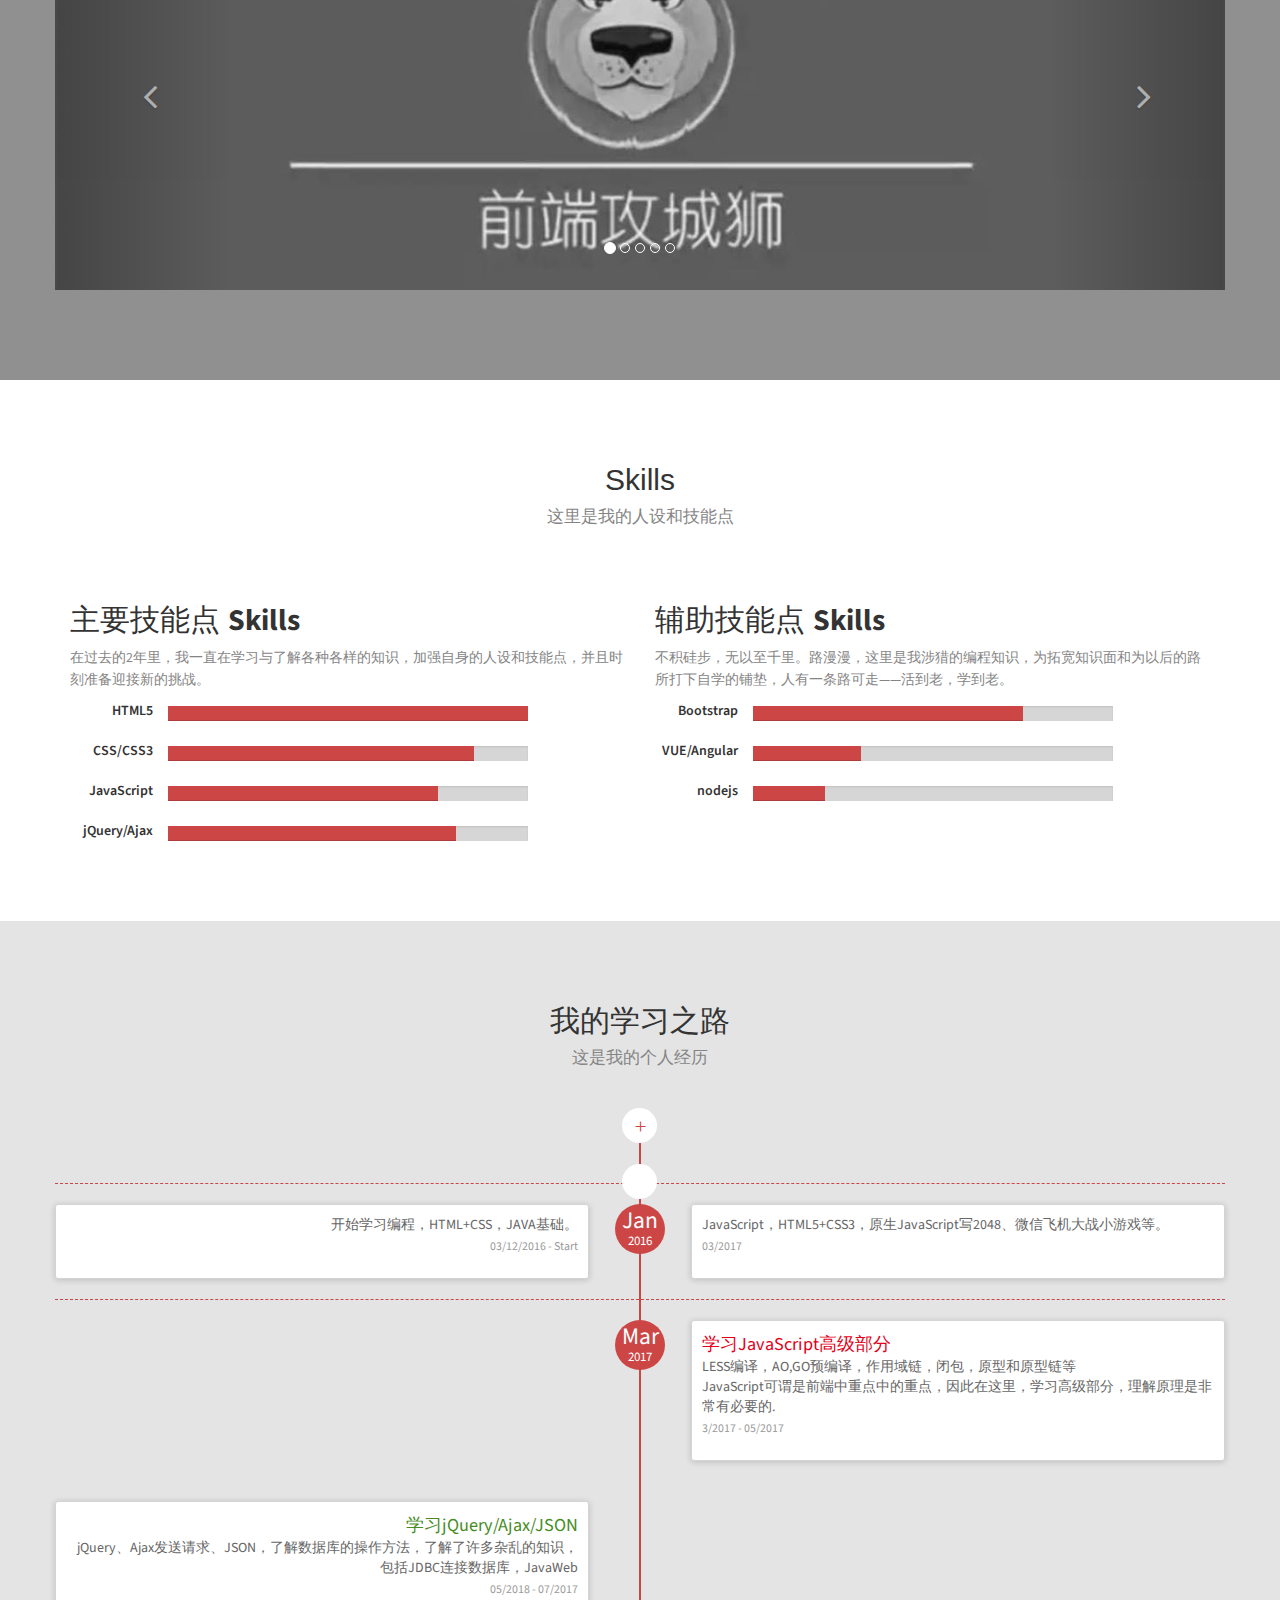
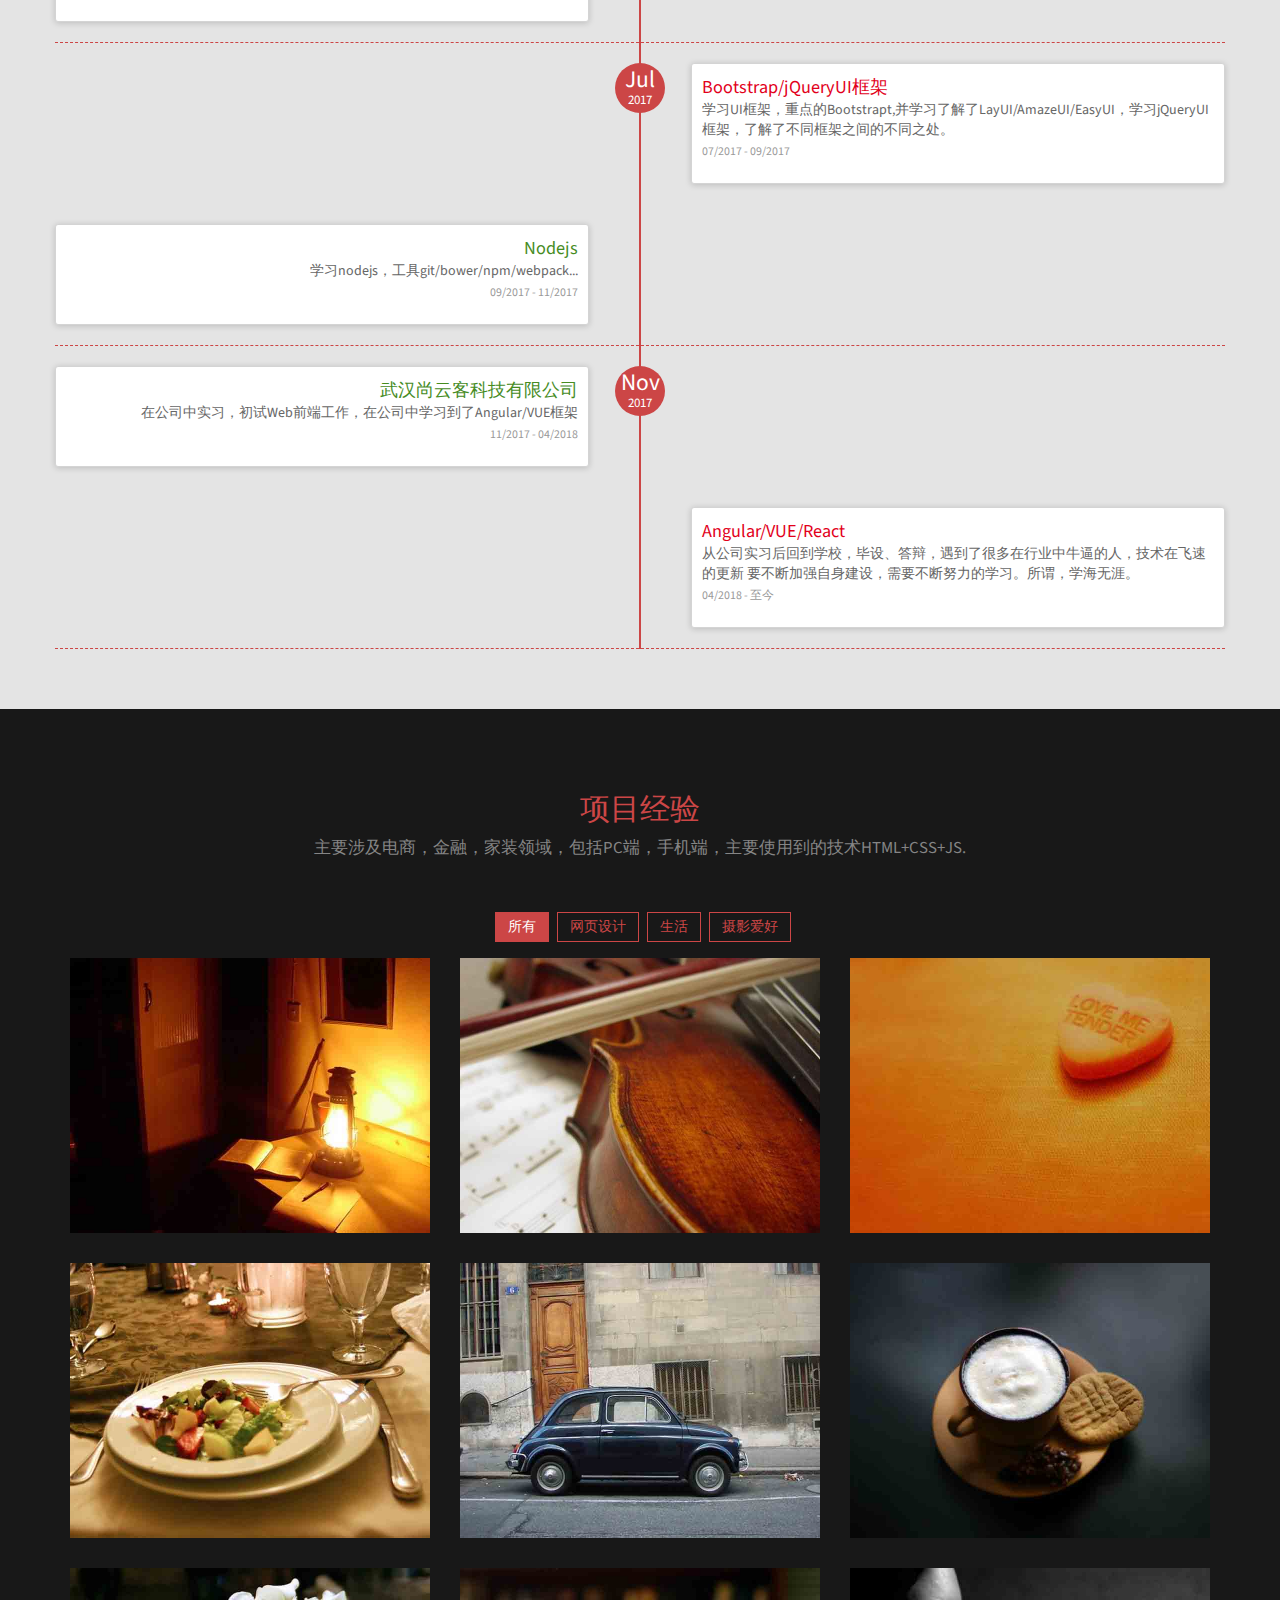
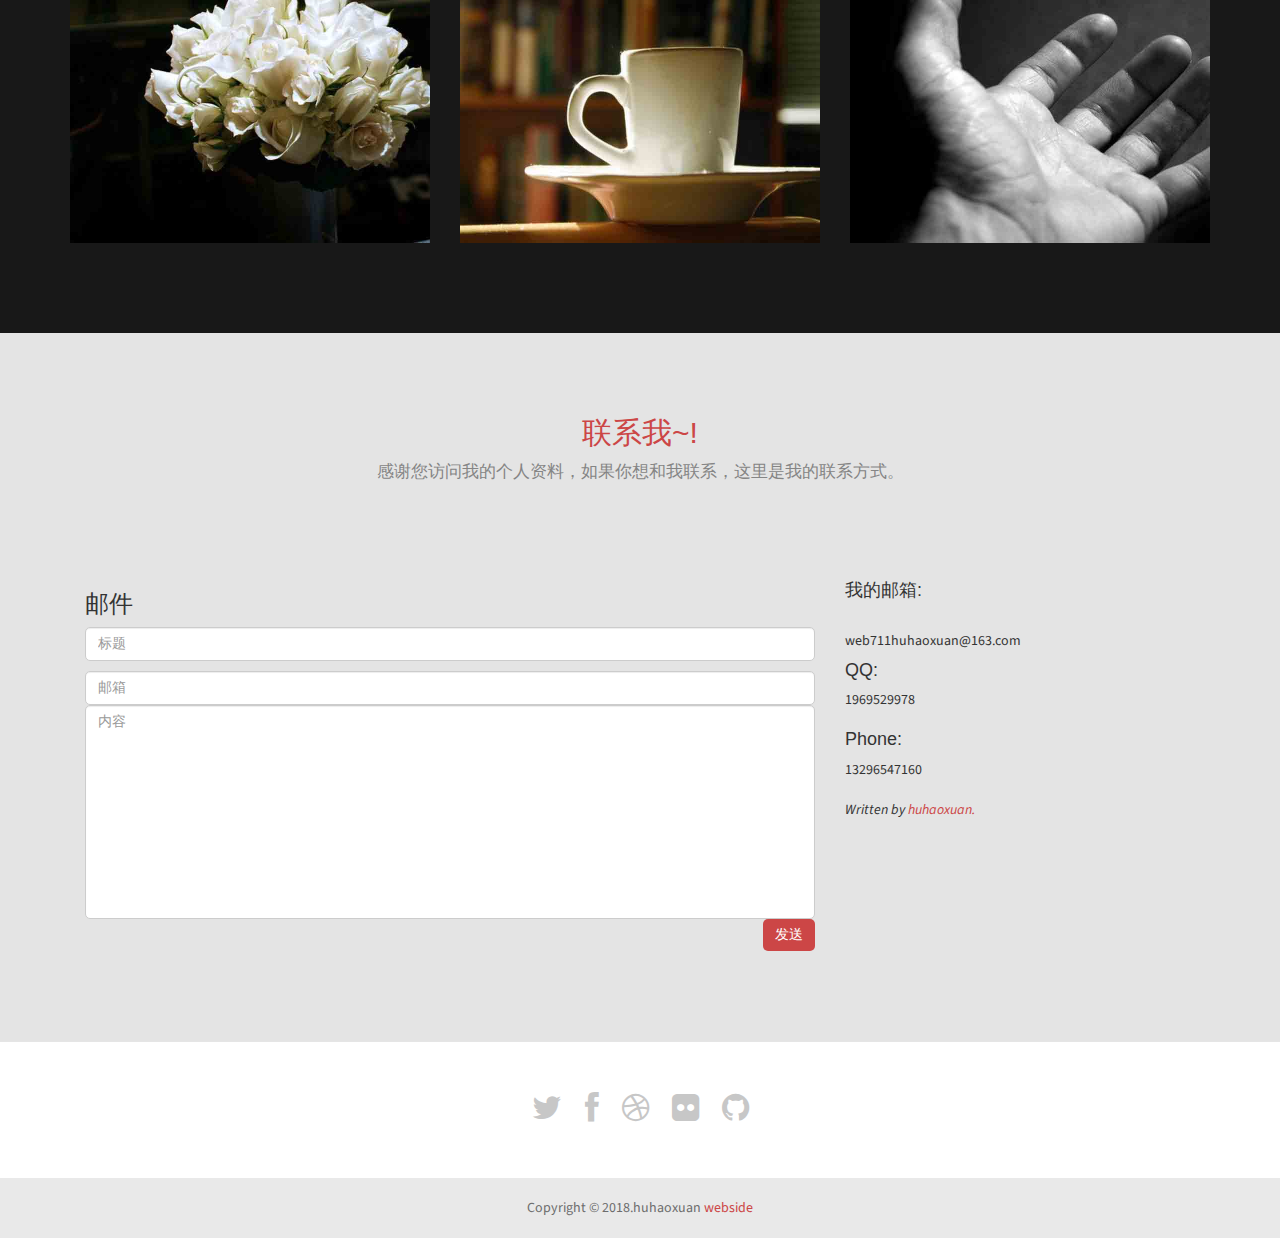
==== commit e8d7a3fb: "up 6" ====
--- a/index.html
+++ b/index.html
@@ -464,7 +464,7 @@
                 <div class="col-sm-11">
                     <div class="timeline-panel credits">
                         <ul class="timeline-panel-ul">
-                            <li><span class="importo">武汉商云客科技有限公司</span></li>
+                            <li><span class="importo">武汉尚云客科技有限公司</span></li>
                             <li><span class="causale"> </span> 在公司中实习，初试Web前端工作，在公司中学习到了Angular/VUE框架</li>
                             <li><p><small class="text-muted"> 11/2017 - 04/2018</small></p> </li>
                         </ul>
@@ -717,7 +717,7 @@
             <!--clear-->
         </div>
     </footer>
-    <!--page-section-->
+    <!--footer-->
     <section class="copyright">
         <div class="container">
             <div class="row">
@@ -728,9 +728,17 @@
             <!-- row -->
         </div>
     </section>
+    <!-- anchor -->
     <a href="#top" class="topHome"><i class="fa fa-chevron-up fa-2x"></i></a>
+    <!-- panel -->
+    <script>
+        console.log("Hi! 朋友，欢迎您来这儿调试简历代码。");
+        console.log("如果您有什么建议或者想学习前端，欢迎您加入我们,我们互相学习，共同进步^_^ ");
+        console.log("我的博客：" + "https://blog.csdn.net/qq_39725309");
+        console.log("qq群（前端攻城狮）：" + "https://jq.qq.com/?_wv=1027&k=5FlkGgb");
+    </script>
     <!-- 兼容IE8版本 -->
-    <!--[if lte IE 8]><script src="//ajax.googleapis.com/ajax/libs/jquery/1.11.0/jquery.min.js"></script><![endif]-->
+    <!--[if lte IE 8]><script src="http://cdn.bootcss.com/jquery/1.9.0/jquery.min.js"></script><![endif]-->
     <script src="js/modernizr-latest.js"></script>
     <script src="js/jquery-1.8.2.min.js" type="text/javascript"></script>
     <script src="js/bootstrap.min.js" type="text/javascript"></script>
